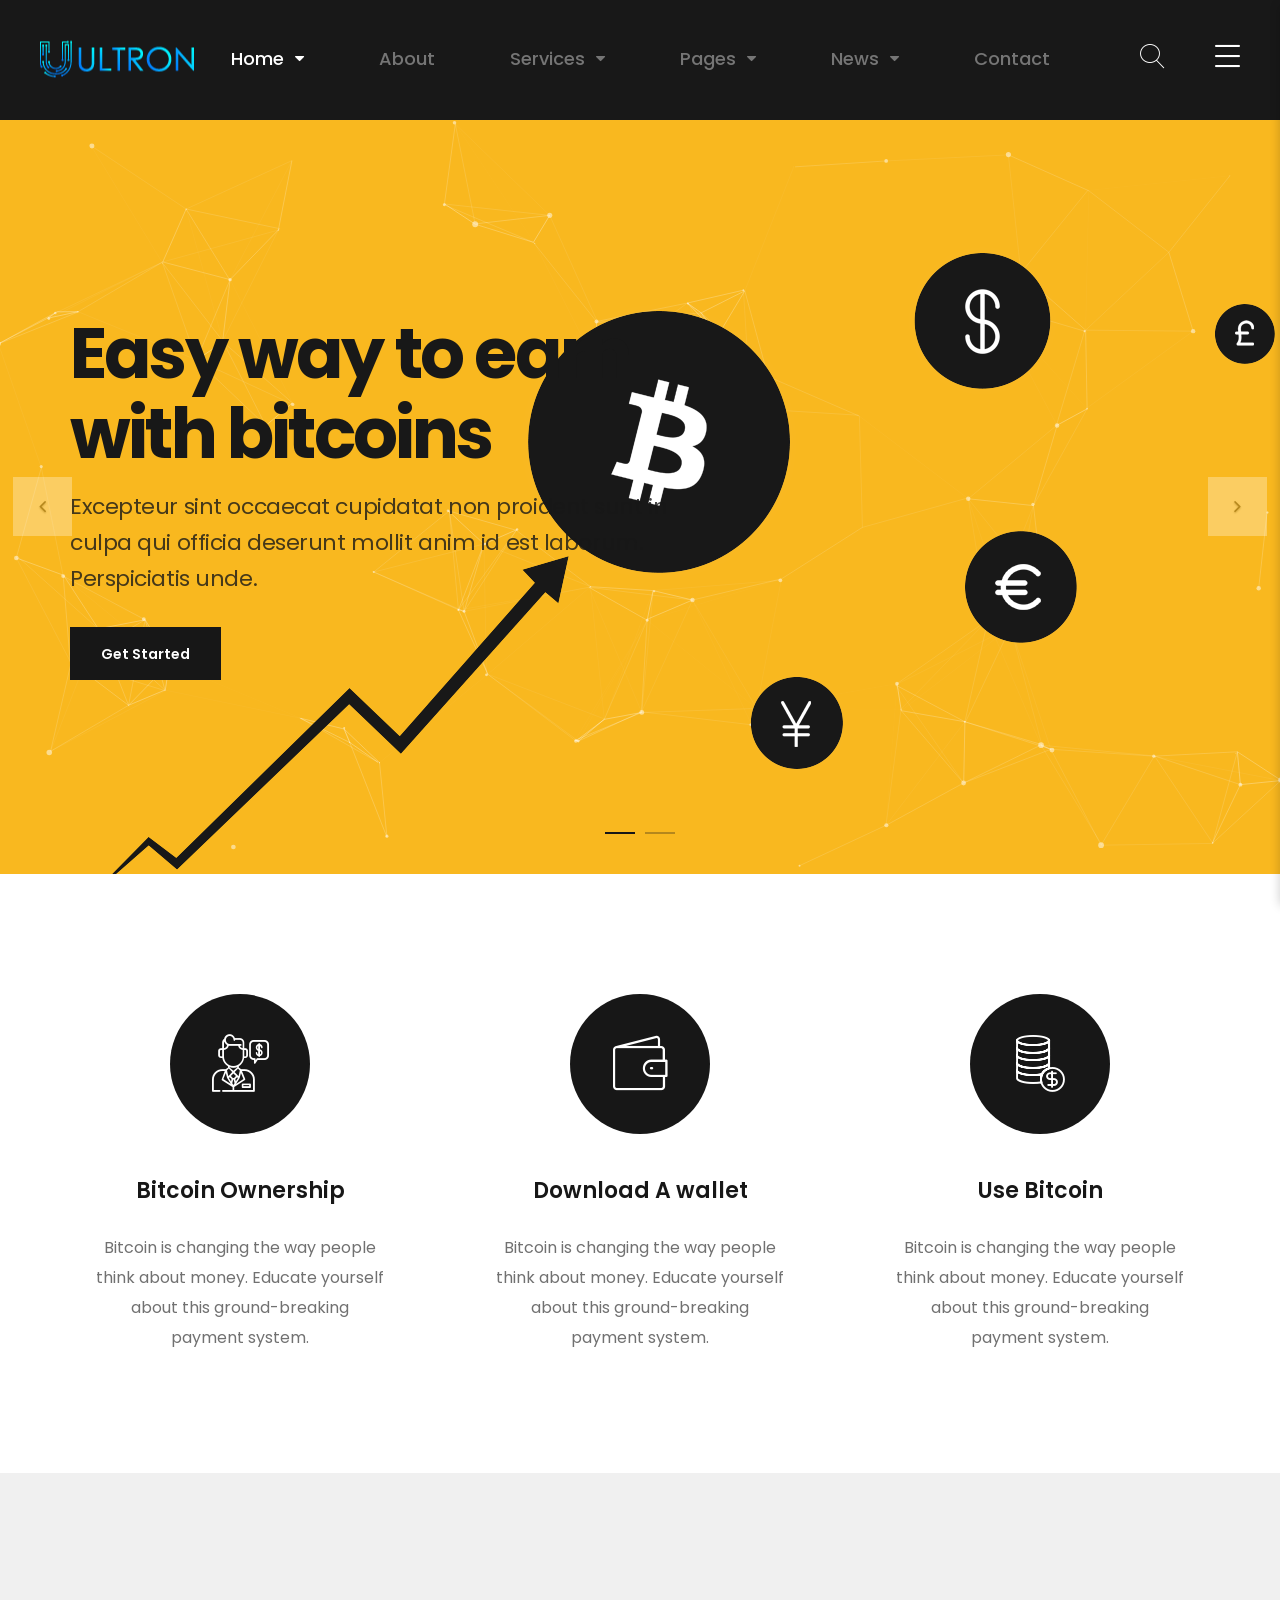
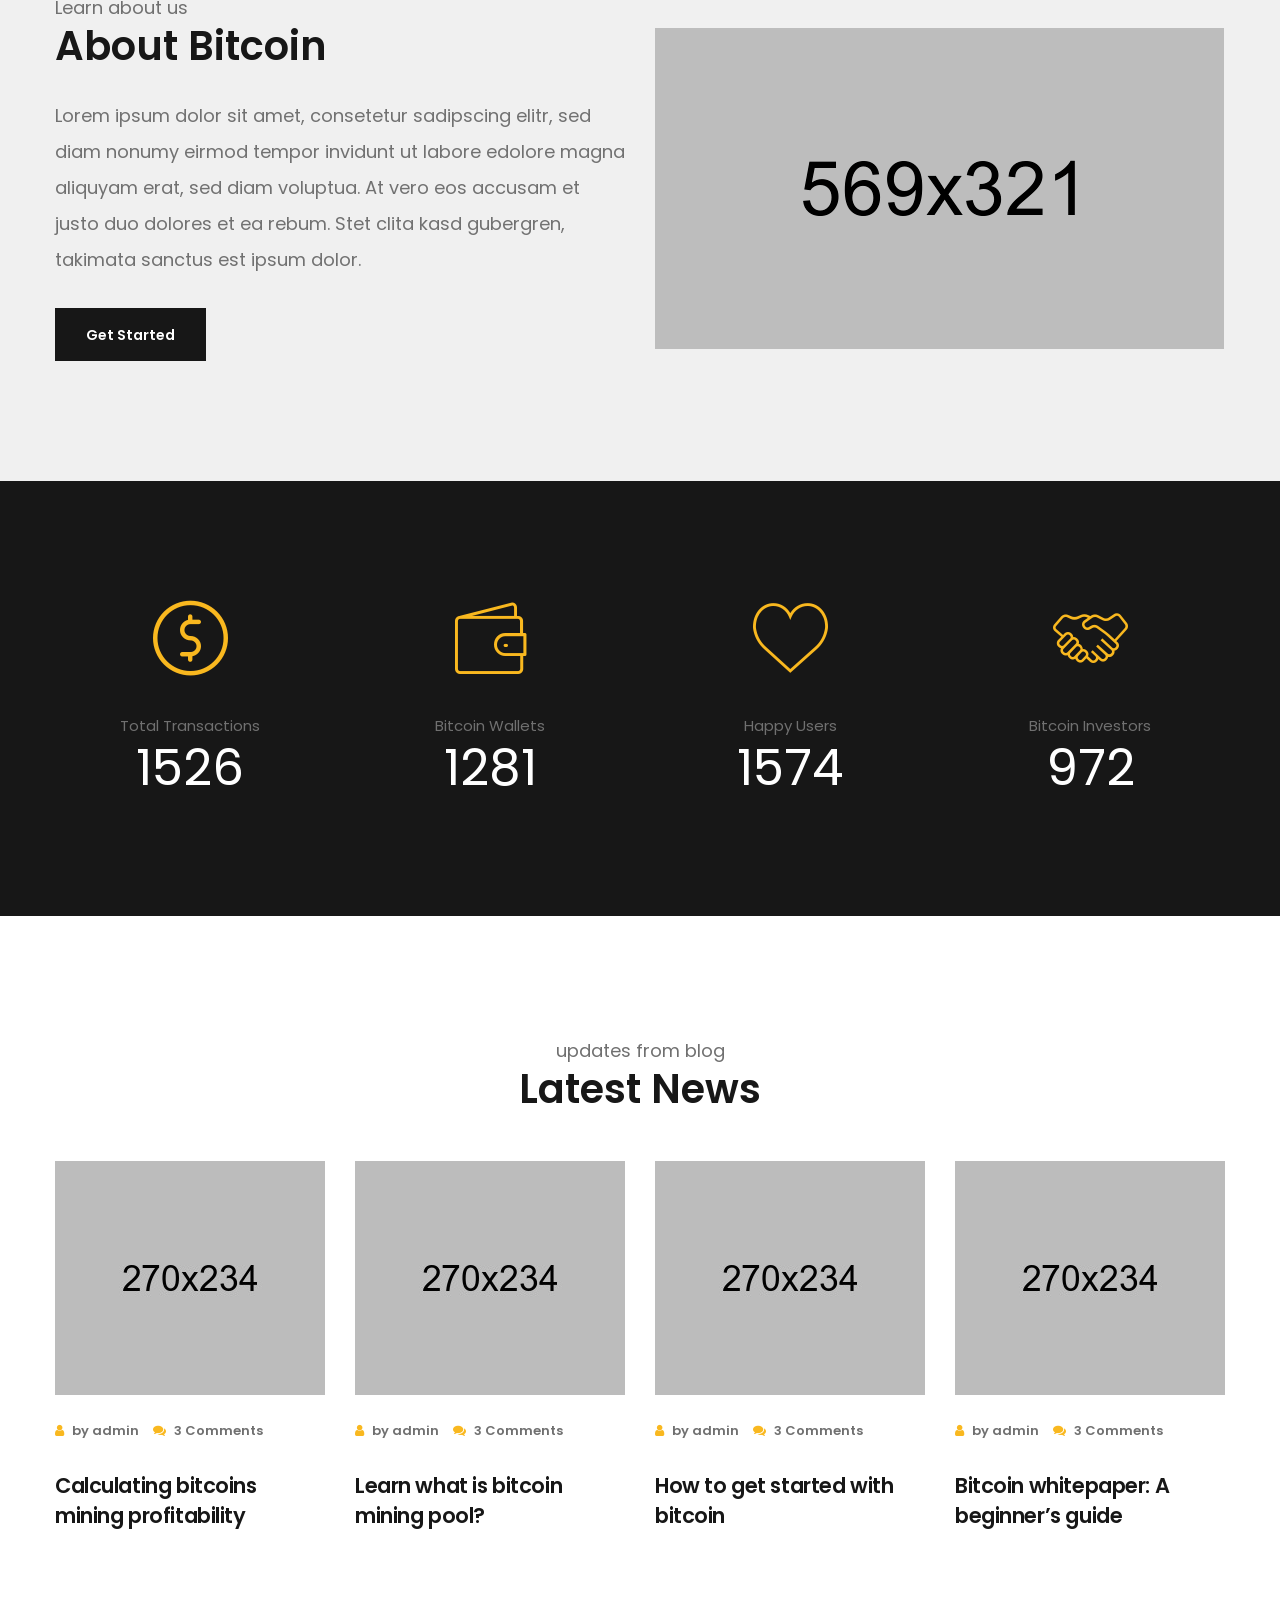
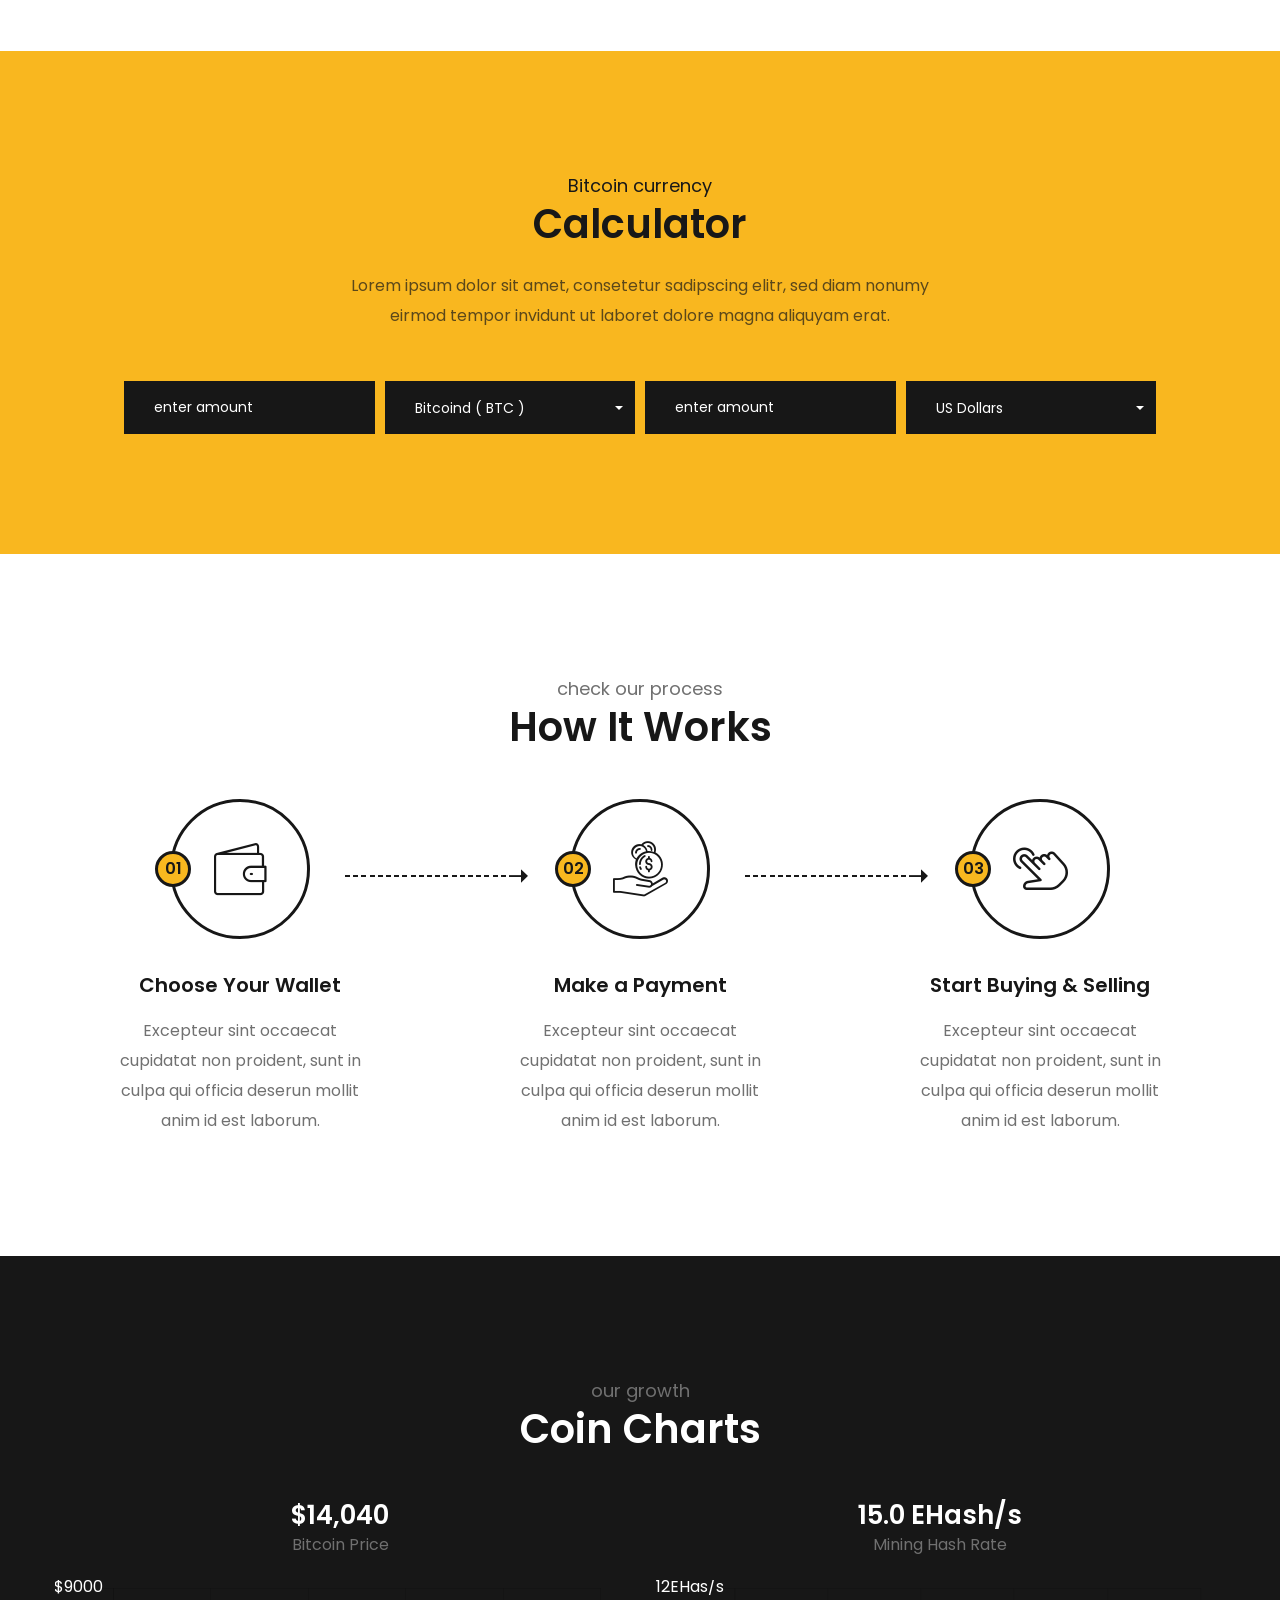
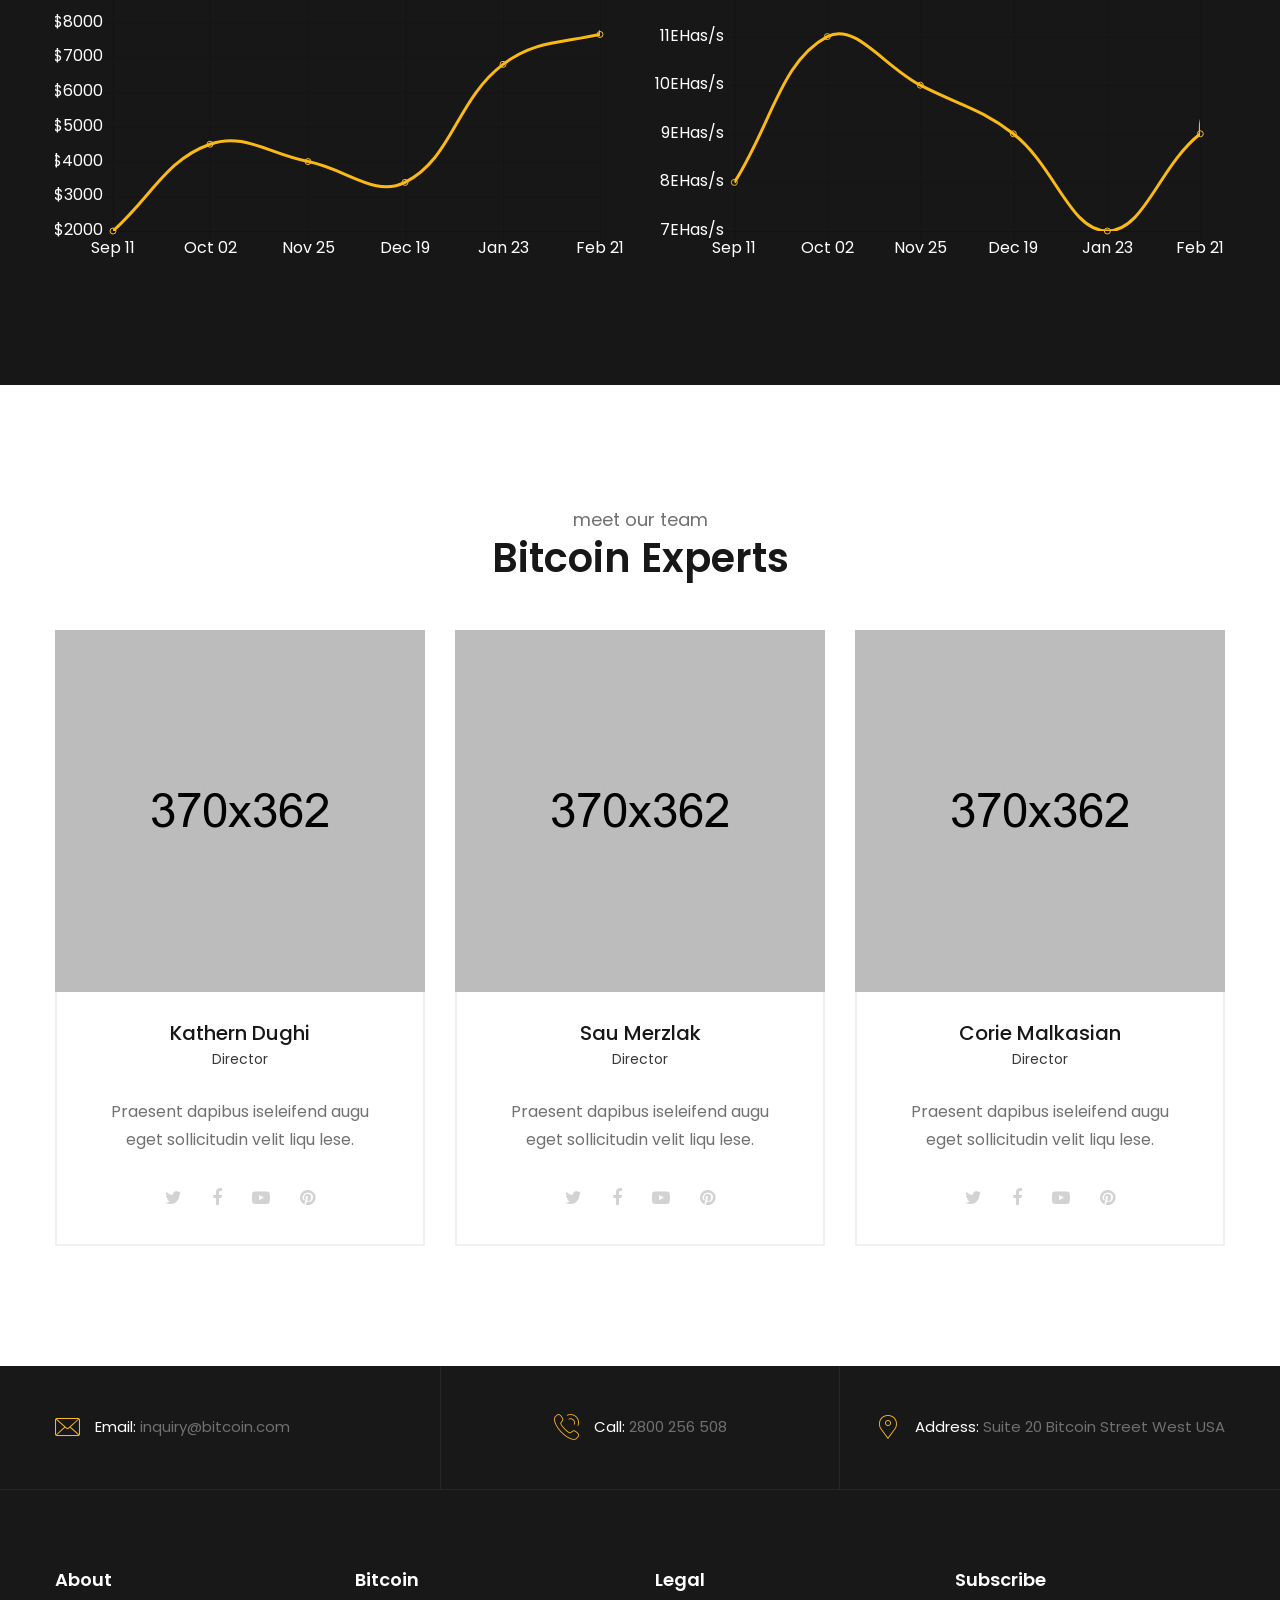
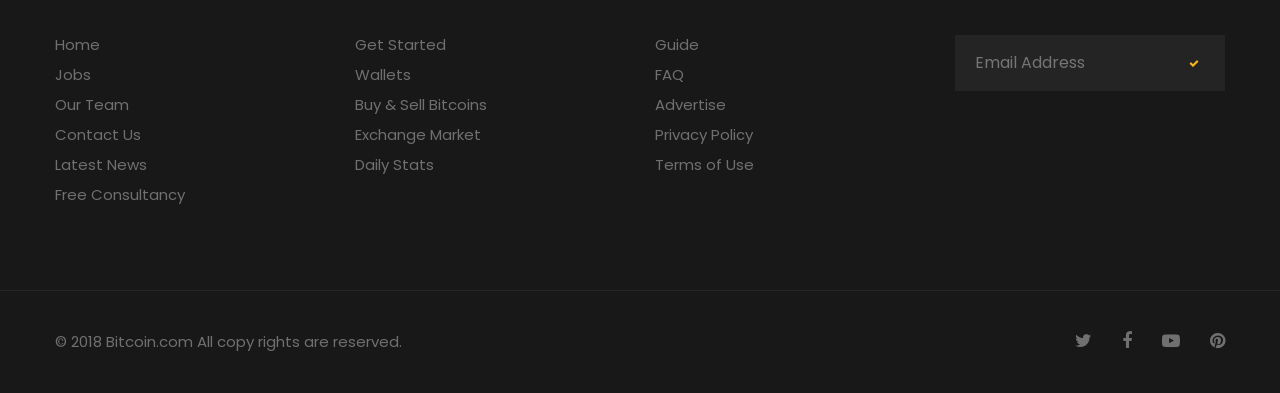
==== index.html @ 4c00287c "Add files via upload" ====
<!DOCTYPE html>
<html lang="en">
<head>
    <meta charset="UTF-8" />
    <title>Bomex - Responsive HTML 5 template</title>
    <!-- mobile responsive meta -->
    <meta name="viewport" content="width=device-width, initial-scale=1">
    <link rel="apple-touch-icon" sizes="57x57" href="img/favicon/apple-icon-57x57.png">
    <link rel="apple-touch-icon" sizes="60x60" href="img/favicon/apple-icon-60x60.png">
    <link rel="apple-touch-icon" sizes="72x72" href="img/favicon/apple-icon-72x72.png">
    <link rel="apple-touch-icon" sizes="76x76" href="img/favicon/apple-icon-76x76.png">
    <link rel="apple-touch-icon" sizes="114x114" href="img/favicon/apple-icon-114x114.png">
    <link rel="apple-touch-icon" sizes="120x120" href="img/favicon/apple-icon-120x120.png">
    <link rel="apple-touch-icon" sizes="144x144" href="img/favicon/apple-icon-144x144.png">
    <link rel="apple-touch-icon" sizes="152x152" href="img/favicon/apple-icon-152x152.png">
    <link rel="apple-touch-icon" sizes="180x180" href="img/favicon/apple-icon-180x180.png">
    <link rel="icon" type="image/png" sizes="192x192"  href="img/favicon/android-icon-192x192.png">
    <link rel="icon" type="image/png" sizes="32x32" href="img/favicon/favicon-32x32.png">
    <link rel="icon" type="image/png" sizes="96x96" href="img/favicon/favicon-96x96.png">
    <link rel="icon" type="image/png" sizes="16x16" href="img/favicon/favicon-16x16.png">
    <link rel="manifest" href="img/favicon/manifest.json">
    <meta name="msapplication-TileColor" content="#ffffff">
    <meta name="msapplication-TileImage" content="/ms-icon-144x144.png">
    <meta name="theme-color" content="#ffffff">
    <link rel="stylesheet" href="css/style.css">
    <link rel="stylesheet" href="css/responsive.css">
</head>
<body class="active-preloader-ovh">

<div class="preloader"><div class="spinner"></div></div><!-- /.preloader -->



<header class="header header-home-one">
    <nav class="navbar navbar-default header-navigation stricky">
        <div class="thm-container clearfix">
            <!-- Brand and toggle get grouped for better mobile display -->
            <div class="navbar-header">
                <button type="button" class="navbar-toggle collapsed bitmex-icon-menu" data-toggle="collapse" data-target=".main-navigation" aria-expanded="false"> </button>
                <a class="navbar-brand" href="index.html">
                    <img src="img/logo.png" alt="Awesome Image"/>
                </a>
            </div>

            <!-- Collect the nav links, forms, and other content for toggling -->
            <div class="collapse navbar-collapse main-navigation mainmenu " id="main-nav-bar">
                
                <ul class="nav navbar-nav navigation-box">
                    <li class="current"> 
                        <a href="index.html">Home</a> 
                        <ul class="sub-menu">
                            <li><a href="index.html">Home Page One</a></li>
                            <li><a href="index2.html">Home Page Two</a></li>
                            <li><a href="index3.html">Home Page Three</a></li>
                            <li><a href="index4.html">Home Page Four</a></li>
                            <li><a href="index5.html">Home Page Five</a></li>
                        </ul><!-- /.sub-menu -->
                    </li>
                    <li> <a href="about.html">About</a> </li>
                    <li> 
                        <a href="services.html">Services</a> 
                        <ul class="sub-menu">
                            <li><a href="services.html">Service Page</a></li>
                            <li><a href="service-details.html">Service Details</a></li>
                        </ul><!-- /.sub-menu -->
                    </li>
                    <li> 
                        <a href="#">Pages</a> 
                        <ul class="sub-menu">
                            <li><a href="404.html">404 Page</a></li>
                            <li><a href="how-it-works.html">How it works</a></li>
                            <li>
                            	<a href="team.html">Our Team</a>
                            	<ul class="sub-menu">
                            		<li><a href="team.html">Team Style One</a></li>
                            		<li><a href="team2.html">Team Style Two</a></li>
                            		<li><a href="team3.html">Team Style Three</a></li>
                            	</ul><!-- /.sub-menu -->
                            </li>
                            <li><a href="what-is-bit.html">What Is Bitcoin</a></li>
                            <li><a href="exchange.html">Exchange</a></li>
                            <li><a href="charts.html">Charts</a></li>
                        </ul><!-- /.sub-menu -->
                    </li>
                    <li> 
                        <a href="blog.html">News</a> 
                        <ul class="sub-menu">
                            <li><a href="blog.html">News Grid</a></li>
                            <li><a href="blog-details.html">News Details</a></li>
                        </ul><!-- /.sub-menu -->
                    </li>
                    <li> <a href="contact.html">Contact</a> </li>
                </ul>                
            </div><!-- /.navbar-collapse -->
            <div class="right-side-box">
                <a href="#test-search" class="search-icon popup-with-zoom-anim bitmex-icon-search"></a><!--
                --><a href="#hidden-sidebar" class="side-menu-icon bitmex-icon-menu side-nav-opener"></a>
            </div><!-- /.right-side-box -->
        </div><!-- /.container -->
    </nav>   
</header><!-- /.header -->


<div id="minimal-bootstrap-carousel" class="carousel slide carousel-fade slider-home-one" data-ride="carousel">
	<div id="particles-js"></div><!-- /#particles-js -->           
    <!-- Wrapper for slides -->
    <div class="carousel-inner" role="listbox">
        <div class="item active slide-1" style="background-image: url(img/banner-1-1-1.png);background-position: right bottom;">
            
            <div class="carousel-caption">
                <div class="thm-container">
                    <div class="box valign-middle">
                        <div class="content ">
                            <h3 data-animation="animated fadeInUp">Easy way to earn <br /> with bitcoins</h3>
                            <p data-animation="animated fadeInDown">Excepteur sint occaecat cupidatat non proident sunt in <br /> culpa qui officia deserunt mollit anim id est laborum. <br /> Perspiciatis unde.</p>
                            <a href="#" class="thm-btn" data-animation="animated fadeInDown">Get Started</a>
                        </div>
                    </div>
                </div>
            </div>                
        </div>
        <div class="item slide-2" style="background-image: url(img/banner-1-1-2.png);background-position: right center;">
            
            <div class="carousel-caption">
                <div class="thm-container">
                    <div class="box valign-middle">
                        <div class="content ">
                            <h3 data-animation="animated fadeInUp">Bitcoins are secure <br /> in your pocket</h3>
                            <p data-animation="animated fadeInDown">Excepteur sint occaecat cupidatat non proident sunt in culpa <br /> qui officia deserunt mollit anim id est laborum.</p>
                            <a href="#" class="thm-btn" data-animation="animated fadeInDown">Get Started</a>
                        </div>
                    </div>
                </div>
            </div>                
        </div>
    </div>
    <!-- Controls -->
    <a class="left carousel-control" href="#minimal-bootstrap-carousel" role="button" data-slide="prev">
        <i class="fa fa-angle-left"></i>
        <span class="sr-only">Previous</span>
    </a>
    <a class="right carousel-control" href="#minimal-bootstrap-carousel" role="button" data-slide="next">
        <i class="fa fa-angle-right"></i>
        <span class="sr-only">Next</span>
    </a>

    <ul class="carousel-indicators list-inline custom-navigation">
        <li data-target="#minimal-bootstrap-carousel" data-slide-to="0" class="active"></li><!--
        --><li data-target="#minimal-bootstrap-carousel" data-slide-to="1"></li>
    </ul>
</div>

<section class="feature-style-one sec-pad text-center">
	<div class="thm-container">
		<div class="row">
			<div class="col-md-4 col-sm-6 col-xs-12">
				<div class="single-feature-style-one">
					<div class="icon-box">
						<i class="bitmex-icon-businessman"></i>
					</div><!-- /.icon-box -->
					<a href="#"><h3>Bitcoin Ownership</h3></a>
					<p>Bitcoin is changing the way people <br /> think about money. Educate yourself <br /> about this ground-breaking <br /> payment system.</p>
				</div><!-- /.single-feature-style-one -->
			</div><!-- /.col-md-4 -->
			<div class="col-md-4 col-sm-6 col-xs-12">
				<div class="single-feature-style-one">
					<div class="icon-box">
						<i class="bitmex-icon-wallet"></i>
					</div><!-- /.icon-box -->
					<a href="#"><h3>Download A wallet</h3></a>
					<p>Bitcoin is changing the way people <br /> think about money. Educate yourself <br /> about this ground-breaking <br /> payment system.</p>
				</div><!-- /.single-feature-style-one -->
			</div><!-- /.col-md-4 -->
			<div class="col-md-4 col-sm-6 col-xs-12">
				<div class="single-feature-style-one">
					<div class="icon-box">
						<i class="bitmex-icon-data"></i>
					</div><!-- /.icon-box -->
					<a href="#"><h3>Use Bitcoin</h3></a>
					<p>Bitcoin is changing the way people <br /> think about money. Educate yourself <br /> about this ground-breaking <br /> payment system.</p>
				</div><!-- /.single-feature-style-one -->
			</div><!-- /.col-md-4 -->
		</div><!-- /.row -->
	</div><!-- /.thm-container -->
</section><!-- /.feature-style-one -->

<section class="about-style-one gray-bg sec-pad">
	<div class="thm-container">
		<div class="row">
			<div class="col-md-6">
				<div class="about-style-one-content">
					<span>Learn about us</span>
					<h3>About Bitcoin</h3>
					<p>Lorem ipsum dolor sit amet, consetetur sadipscing elitr, sed diam nonumy eirmod tempor invidunt ut labore edolore magna aliquyam erat, sed diam voluptua. At vero eos accusam et justo duo dolores et ea rebum. Stet clita kasd gubergren, takimata sanctus est ipsum dolor.</p>
					<a href="#" class="thm-btn yellow-bg-hvr">Get Started</a>
				</div><!-- /.about-style-one-content -->
			</div><!-- /.col-md-6 -->
			<div class="col-md-6">
				<img src="img/about-moc-1.png" alt="" class="moc-img" />
			</div><!-- /.col-md-6 -->
		</div><!-- /.row -->
	</div><!-- /.thm-container -->
</section><!-- /.about-style-one -->

<section class="fun-fact-style-one dark-bg sec-pad">
	<div class="thm-container">
		<div class="row">
			<div class="col-md-3 col-sm-6">
				<div class="single-fun-fact-style-one text-center">
					<i class="bitmex-icon-coin"></i>
					<p>Total Transactions</p>
					<h3 class="counter">8980</h3>
				</div><!-- /.single-fun-fact-style-one text-center -->
			</div><!-- /.col-md-3 -->
			<div class="col-md-3 col-sm-6">
				<div class="single-fun-fact-style-one text-center">
					<i class="bitmex-icon-wallet"></i>
					<p>Bitcoin Wallets</p>
					<h3 class="counter">7540</h3>
				</div><!-- /.single-fun-fact-style-one text-center -->
			</div><!-- /.col-md-3 -->
			<div class="col-md-3 col-sm-6">
				<div class="single-fun-fact-style-one text-center">
					<i class="bitmex-icon-like"></i>
					<p>Happy Users</p>
					<h3 class="counter">9260</h3>
				</div><!-- /.single-fun-fact-style-one text-center -->
			</div><!-- /.col-md-3 -->
			<div class="col-md-3 col-sm-6">
				<div class="single-fun-fact-style-one text-center">
					<i class="bitmex-icon-handshake"></i>
					<p>Bitcoin Investors</p>
					<h3 class="counter">5721</h3>
				</div><!-- /.single-fun-fact-style-one text-center -->
			</div><!-- /.col-md-3 -->
		</div><!-- /.row -->
	</div><!-- /.thm-container -->
</section><!-- /.fun-fact-style-one -->

<section class="sec-pad blog-style-one">
	<div class="thm-container">
		<div class="sec-title text-center">
			<span>updates from blog</span>
			<h3>Latest News</h3>
		</div><!-- /.sec-title text-center -->
		<div class="row masonary-layout">
			<div class="col-md-3 col-sm-6 col-xs-12">
				<div class="single-blog-style-one">
					<div class="img-box">
						<img src="img/blog-1-1.jpg" alt="Awesome Image"/>
						<a href="#" class="read-more">+</a>
					</div><!-- /.img-box -->
					<div class="text-box">
						<div class="meta-info">
							<a href="#"><i class="fa fa-user"></i> by admin</a>
							<a href="#"><i class="fa fa-comments"></i> 3 Comments</a>
						</div><!-- /.meta-info -->
						<a href="#"><h3>Calculating bitcoins <br /> mining profitability</h3></a>
					</div><!-- /.text-box -->
				</div><!-- /.single-blog-style-one -->
			</div><!-- /.col-md-3 -->
			<div class="col-md-3 col-sm-6 col-xs-12">
				<div class="single-blog-style-one">
					<div class="img-box">
						<img src="img/blog-1-2.jpg" alt="Awesome Image"/>
						<a href="#" class="read-more">+</a>
					</div><!-- /.img-box -->
					<div class="text-box">
						<div class="meta-info">
							<a href="#"><i class="fa fa-user"></i> by admin</a>
							<a href="#"><i class="fa fa-comments"></i> 3 Comments</a>
						</div><!-- /.meta-info -->
						<a href="#"><h3>Learn what is bitcoin <br /> mining pool?</h3></a>
					</div><!-- /.text-box -->
				</div><!-- /.single-blog-style-one -->
			</div><!-- /.col-md-3 -->
			<div class="col-md-3 col-sm-6 col-xs-12">
				<div class="single-blog-style-one">
					<div class="img-box">
						<img src="img/blog-1-3.jpg" alt="Awesome Image"/>
						<a href="#" class="read-more">+</a>
					</div><!-- /.img-box -->
					<div class="text-box">
						<div class="meta-info">
							<a href="#"><i class="fa fa-user"></i> by admin</a>
							<a href="#"><i class="fa fa-comments"></i> 3 Comments</a>
						</div><!-- /.meta-info -->
						<a href="#"><h3>How to get started with <br /> bitcoin</h3></a>
					</div><!-- /.text-box -->
				</div><!-- /.single-blog-style-one -->
			</div><!-- /.col-md-3 -->
			<div class="col-md-3 col-sm-6 col-xs-12">
				<div class="single-blog-style-one">
					<div class="img-box">
						<img src="img/blog-1-4.jpg" alt="Awesome Image"/>
						<a href="#" class="read-more">+</a>
					</div><!-- /.img-box -->
					<div class="text-box">
						<div class="meta-info">
							<a href="#"><i class="fa fa-user"></i> by admin</a>
							<a href="#"><i class="fa fa-comments"></i> 3 Comments</a>
						</div><!-- /.meta-info -->
						<a href="#"><h3>Bitcoin whitepaper: A <br /> beginner’s guide</h3></a>
					</div><!-- /.text-box -->
				</div><!-- /.single-blog-style-one -->
			</div><!-- /.col-md-3 -->
		</div><!-- /.row -->
	</div><!-- /.thm-container -->
</section><!-- /.sec-pad blog-style-one -->

<section class="btc-calculator sec-pad">
	<div class="thm-container">
		<div class="sec-title text-center black">
			<span>Bitcoin currency</span>
			<h3>Calculator</h3>
			<p>Lorem ipsum dolor sit amet, consetetur sadipscing elitr, sed diam nonumy <br /> eirmod tempor invidunt ut laboret dolore magna aliquyam erat.</p>
		</div><!-- /.sec-title -->
		<form action="#" class="btc-calc-form row">
			<div class="col-md-3">
				<input type="text" placeholder="enter amount" />
			</div><!-- /.col-md-3 -->
			<div class="col-md-3">
				<select class="selectpicker">
					<option value="#">Bitcoind ( BTC )</option>
					<option value="#">Bitcoind ( BTC )</option>
					<option value="#">Bitcoind ( BTC )</option>
					<option value="#">Bitcoind ( BTC )</option>
					<option value="#">Bitcoind ( BTC )</option>
					<option value="#">Bitcoind ( BTC )</option>
				</select>
			</div><!-- /.col-md-3 -->
			<div class="col-md-3">
				<input type="text" placeholder="enter amount" />
			</div><!-- /.col-md-3 -->
			<div class="col-md-3">
				<select class="selectpicker">
					<option value="#">US Dollars</option>
					<option value="#">US Dollars</option>
					<option value="#">US Dollars</option>
					<option value="#">US Dollars</option>
					<option value="#">US Dollars</option>
					<option value="#">US Dollars</option>
				</select>
			</div><!-- /.col-md-3 -->
		</form><!-- /.btc-calc-form -->
	</div><!-- /.thm-container -->
</section><!-- /.btc-calculator -->

<section class="how-it-works sec-pad">
	<div class="thm-container">
		<div class="sec-title text-center">
			<span>check our process</span>
			<h3>How It Works</h3>
		</div><!-- /.sec-title text-center -->
		<div class="row">
			<div class="col-md-4 col-sm-6 col-xs-12">
				<div class="single-how-it-works text-center">
					<div class="icon-box">
						<i class="bitmex-icon-wallet"></i>
						<div class="count">01</div><!-- /.count -->
					</div><!-- /.icon-box -->
					<h3>Choose Your Wallet</h3>
					<p>Excepteur sint occaecat <br /> cupidatat non proident, sunt in <br /> culpa qui officia deserun mollit <br /> anim id est laborum.</p>
				</div><!-- /.single-how-it-works text-center -->
			</div><!-- /.col-md-4 -->
			<div class="col-md-4 col-sm-6 col-xs-12">
				<div class="single-how-it-works text-center">
					<div class="icon-box">
						<i class="bitmex-icon-payment"></i>
						<div class="count">02</div><!-- /.count -->
					</div><!-- /.icon-box -->
					<h3>Make a Payment</h3>
					<p>Excepteur sint occaecat <br /> cupidatat non proident, sunt in <br /> culpa qui officia deserun mollit <br /> anim id est laborum.</p>
				</div><!-- /.single-how-it-works text-center -->
			</div><!-- /.col-md-4 -->
			<div class="col-md-4 col-sm-6 col-xs-12">
				<div class="single-how-it-works text-center">
					<div class="icon-box">
						<i class="bitmex-icon-tap"></i>
						<div class="count">03</div><!-- /.count -->
					</div><!-- /.icon-box -->
					<h3>Start Buying & Selling</h3>
					<p>Excepteur sint occaecat <br /> cupidatat non proident, sunt in <br /> culpa qui officia deserun mollit <br /> anim id est laborum.</p>
				</div><!-- /.single-how-it-works text-center -->
			</div><!-- /.col-md-4 -->
		</div><!-- /.row -->
	</div><!-- /.thm-container -->
</section><!-- /.how-it-works -->

<section class="coin-chart-style-one sec-pad dark-bg">
	<div class="thm-container">
		<div class="sec-title light text-center">
			<span>our growth</span>
			<h3>Coin Charts</h3>
		</div><!-- /.sec-title light -->
		<div class="row">
			<div class="col-md-6">
				<div class="chart-title">
					<h3>$14,040</h3>
					<p>Bitcoin Price</p>
				</div><!-- /.chart-title -->
				<canvas id="price-rate-chart"></canvas><!-- /#price-rate-chart -->
			</div><!-- /.col-md-6 -->
			<div class="col-md-6">
				<div class="chart-title">
					<h3>15.0 EHash/s</h3>
					<p>Mining Hash Rate</p>
				</div><!-- /.chart-title -->
				<canvas id="hash-rate-chart"></canvas><!-- /#price-rate-chart -->
			</div><!-- /.col-md-6 -->
		</div><!-- /.row -->
	</div><!-- /.thm-container -->
</section><!-- /.coin-chart-style-one -->

<section class="team-style-one sec-pad">
	<div class="thm-container">
		<div class="sec-title text-center">
			<span>meet our team</span>
			<h3>Bitcoin Experts</h3>
		</div><!-- /.sec-title text-center -->
		<div class="row">
			<div class="col-md-4 col-sm-6 col-xs-12">
				<div class="single-team-style-one hvr-float-shadow">
					<div class="img-box">
						<img src="img/team-1-1.jpg" alt="Awesome Image"/>
					</div><!-- /.img-box -->
					<div class="text-box text-center">
						<h3>Kathern Dughi</h3>
						<span>Director</span>
						<p>Praesent dapibus iseleifend augu <br /> eget sollicitudin velit liqu lese.</p>
						<div class="social">
				        	<a href="#" class="fa fa-twitter"></a><!--
				        	--><a href="#" class="fa fa-facebook"></a><!--
				        	--><a href="#" class="fa fa-youtube-play"></a><!--
				        	--><a href="#" class="fa fa-pinterest"></a>
				        </div><!-- /.social -->
					</div><!-- /.text-box -->
				</div><!-- /.single-team-style-one -->
			</div><!-- /.col-md-4 -->
			<div class="col-md-4 col-sm-6 col-xs-12">
				<div class="single-team-style-one hvr-float-shadow">
					<div class="img-box">
						<img src="img/team-1-2.jpg" alt="Awesome Image"/>
					</div><!-- /.img-box -->
					<div class="text-box text-center">
						<h3>Sau Merzlak</h3>
						<span>Director</span>
						<p>Praesent dapibus iseleifend augu <br /> eget sollicitudin velit liqu lese.</p>
						<div class="social">
				        	<a href="#" class="fa fa-twitter"></a><!--
				        	--><a href="#" class="fa fa-facebook"></a><!--
				        	--><a href="#" class="fa fa-youtube-play"></a><!--
				        	--><a href="#" class="fa fa-pinterest"></a>
				        </div><!-- /.social -->
					</div><!-- /.text-box -->
				</div><!-- /.single-team-style-one -->
			</div><!-- /.col-md-4 -->
			<div class="col-md-4 col-sm-6 col-xs-12">
				<div class="single-team-style-one hvr-float-shadow">
					<div class="img-box">
						<img src="img/team-1-3.jpg" alt="Awesome Image"/>
					</div><!-- /.img-box -->
					<div class="text-box text-center">
						<h3>Corie Malkasian</h3>
						<span>Director</span>
						<p>Praesent dapibus iseleifend augu <br /> eget sollicitudin velit liqu lese.</p>
						<div class="social">
				        	<a href="#" class="fa fa-twitter"></a><!--
				        	--><a href="#" class="fa fa-facebook"></a><!--
				        	--><a href="#" class="fa fa-youtube-play"></a><!--
				        	--><a href="#" class="fa fa-pinterest"></a>
				        </div><!-- /.social -->
					</div><!-- /.text-box -->
				</div><!-- /.single-team-style-one -->
			</div><!-- /.col-md-4 -->
		</div><!-- /.row -->
	</div><!-- /.thm-container -->
</section><!-- /.team-style-one sec-pad -->

<div class="footer-top">
	<div class="thm-container">
		<div class="row">
			<div class="col-lg-4 col-md-6 col-sm-12 col-xs-12">
				<div class="single-footer-top">
					<p><i class="bitmex-icon-envelope"></i><span>Email: </span>inquiry@bitcoin.com</p>
				</div><!-- /.single-footer-top -->
			</div><!-- /.col-md-4 -->
			<div class="col-lg-4 col-md-6 col-sm-12 col-xs-12">
				<div class="single-footer-top">
					<p><i class="bitmex-icon-phone-call"></i><span>Call: </span>2800 256 508</p>
				</div><!-- /.single-footer-top -->
			</div><!-- /.col-md-4 -->
			<div class="col-lg-4 col-md-12 col-sm-12 col-xs-12">
				<div class="single-footer-top">
					<p><i class="bitmex-icon-placeholder"></i><span>Address: </span>Suite 20 Bitcoin Street West USA</p>
				</div><!-- /.single-footer-top -->
			</div><!-- /.col-md-4 -->
		</div><!-- /.row -->
	</div><!-- /.thm-container -->
</div><!-- /.footer-top -->

<footer class="site-footer">
	<div class="thm-container">
		<div class="row masonary-layout">
			<div class="col-md-3 col-sm-6 col-xs-12">
				<div class="single-footer-widget">
					<div class="title">
						<h3>About</h3>
					</div><!-- /.title -->
					<ul class="links-list">
						<li><a href="#">Home</a></li>
						<li><a href="#">Jobs</a></li>
						<li><a href="#">Our Team</a></li>
						<li><a href="#">Contact Us</a></li>
						<li><a href="#">Latest News</a></li>
						<li><a href="#">Free Consultancy</a></li>
					</ul><!-- /.links-list -->
				</div><!-- /.single-footer-widget -->
			</div><!-- /.col-md-3 -->
			<div class="col-md-3 col-sm-6 col-xs-12">
				<div class="single-footer-widget">
					<div class="title">
						<h3>Bitcoin</h3>
					</div><!-- /.title -->
					<ul class="links-list">
						<li><a href="#">Get Started</a></li>
						<li><a href="#">Wallets</a></li>
						<li><a href="#">Buy & Sell Bitcoins</a></li>
						<li><a href="#">Exchange Market</a></li>
						<li><a href="#">Daily Stats</a></li>
					</ul><!-- /.links-list -->
				</div><!-- /.single-footer-widget -->
			</div><!-- /.col-md-3 -->
			<div class="col-md-3 col-sm-6 col-xs-12">
				<div class="single-footer-widget">
					<div class="title">
						<h3>Legal</h3>
					</div><!-- /.title -->
					<ul class="links-list">
						<li><a href="#">Guide</a></li>
						<li><a href="#">FAQ</a></li>
						<li><a href="#">Advertise</a></li>
						<li><a href="#">Privacy Policy</a></li>
						<li><a href="#">Terms of Use</a></li>
					</ul><!-- /.links-list -->
				</div><!-- /.single-footer-widget -->
			</div><!-- /.col-md-3 -->
			<div class="col-md-3 col-sm-6 col-xs-12">
				<div class="single-footer-widget">
					<div class="title">
						<h3>Subscribe</h3>
					</div><!-- /.title -->
					<form action="inc/mailchimp/subscribe.php" class="subscribe-form">
						<input type="text" placeholder="Email Address" />
						<button type="submit" class="fa fa-check"></button>
					</form><!-- /.subscribe-form -->
				</div><!-- /.single-footer-widget -->
			</div><!-- /.col-md-3 -->
		</div><!-- /.row -->
	</div><!-- /.thm-container -->
</footer><!-- /.site-footer -->

<div class="footer-bottom">
	<div class="thm-container clearfix">
		<div class="pull-left copy-text">
			<p>&copy; 2018 Bitcoin.com All copy rights are reserved.</p>
		</div><!-- /.pull-left copy-text -->
		<div class="social pull-right">
        	<a href="#" class="fa fa-twitter"></a><!--
        	--><a href="#" class="fa fa-facebook"></a><!--
        	--><a href="#" class="fa fa-youtube-play"></a><!--
        	--><a href="#" class="fa fa-pinterest"></a>
        </div><!-- /.social -->
	</div><!-- /.thm-container -->
</div><!-- /.footer-bottom -->

<div class="search_area zoom-anim-dialog mfp-hide" id="test-search">
    <div class="search_box_inner">
        <div class="input-group">
            <input type="text" class="form-control" placeholder="Search for...">
            <span class="input-group-btn">
                <button class="btn btn-default" type="button"><i class="bitmex-icon-search"></i></button>
            </span>
        </div>
    </div>
</div>


<section class="hidden-sidebar side-navigation">
    <a href="#" class="close-button side-navigation-close-btn fa fa-times"></a><!-- /.close-button -->
    <div class="sidebar-content">
        <h3>Crypto Bitcoin <br /> Currency <br /> Html Template</h3> 
        <p>Lorem ipsum dolor sit amet adipiscing elitn quis ex et mauris vulputate semper Etiam eget lacus dapibs ultricies diam vel sollicitudin.</p>
        <p class="contact-info">Inquiry@bitcoin.com <br /> 2800 256 508</p><!-- /.contact-info -->
        <div class="social">
        	<a href="#" class="fa fa-twitter"></a><!--
        	--><a href="#" class="fa fa-facebook"></a><!--
        	--><a href="#" class="fa fa-youtube-play"></a><!--
        	--><a href="#" class="fa fa-pinterest"></a>
        </div><!-- /.social -->
    </div><!-- /.sidebar-content -->
</section><!-- /.hidden-sidebar -->


<div class="scroll-to-top scroll-to-target" data-target="html"><i class="fa fa-angle-up"></i></div>                    

<script src="js/jquery.js"></script>

<script src="js/bootstrap.min.js"></script>
<script src="js/bootstrap-select.min.js"></script>
<script src="js/jquery.validate.min.js"></script>
<script src="js/owl.carousel.min.js"></script>
<script src="js/isotope.js"></script>
<script src="js/jquery.magnific-popup.min.js"></script>
<script src="js/waypoints.min.js"></script>
<script src="js/jquery.counterup.min.js"></script>
<script src="js/wow.min.js"></script>
<script src="js/jquery.easing.min.js"></script>
<script src="js/particles.min.js"></script>
<script src="js/particles-config.js"></script>
<script src="js/Chart.min.js"></script>
<script src="js/chart-config.js"></script>
<script src="js/custom.js"></script>

</body>
</html>
---- css/style.css ----
/***************************************************************************************************************
|||||||||||||||||||||||||||||||       MASTER STYLESHEET FOR Ultron             ||||||||||||||||||||||||||||||||||
****************************************************************************************************************
||||||||||||||||||||||||||||              TABLE OF CONTENT                  ||||||||||||||||||||||||||||||||||||
****************************************************************************************************************
****************************************************************************************************************
* 1. imported styles 
* 2. miscelnious styles 
* 3. header styles 
* 4. banner styles 
* 5. search popup styles 
* 6. hidden sidebar styles 
* 7. features styles 
* 8. about styles 
* 9. fun fact styles 
* 10. blog styles 
* 11. btc calculator styles 
* 12. how it works styles 
* 13. charts styles 
* 14. team styles 
* 15. footer styles 
* 16. countdown styles 
* 17. cta styles 
* 18. testimonials styles 
* 19. brand styles 
* 20. btc ticker styles 
* 21. video box styles 
* 22. video box styles 
* 23. timeline styles 
* 24. token sales styles 
* 25. press release styles 
* 26. contact styles 
* 27. coin statics styles 
* 28. case study styles 
* 29. service styles 
* 30. exchange styles 
* 31. inner banner styles 
* 32. errpr 404 styles 
* 33. transfer btc styles 
* 34. sidebar styles 
****************************************************************************************************************
||||||||||||||||||||||||||||            End TABLE OF CONTENT                ||||||||||||||||||||||||||||||||||||
****************************************************************************************************************/
/************************** 
* 1. imported styles 
***************************/
@import url(https://fonts.googleapis.com/css?family=Poppins:300,300i,400,400i,500,500i,600,600i,700,700i,800,800i);
@import url(bootstrap.min.css);
@import url(bootstrap-select.min.css);
@import url(owl.carousel.css);
@import url(owl.theme.default.min.css);
@import url(nouislider.css);
@import url(nouislider.pips.css);
@import url(jquery.bootstrap-touchspin.css);
@import url(magnific-popup.css);
@import url(animate.min.css);
@import url(hover-min.css);
@import url(font-awesome.min.css);
@import url(jquery.bxslider.min.css);
@import url(../plugins/icofont/css/icofont.css);
@import url(../plugins/bitmex-icons/style.css);
@import url(../plugins/bands-icon/style.css);
/************************** 
* 2. miscelnious styles 
***************************/
body {
  font-family: 'Poppins';
  color: #717171;
  font-size: 16px;
  line-height: 30px;
}

a:hover,
a:visited,
a:focus,
a:active {
  text-decoration: none !important;
  outline: none !important;
}

.thm-container {
  width: 100%;
  max-width: 1200px;
  padding-left: 15px;
  padding-right: 15px;
  margin-left: auto;
  margin-right: auto;
  display: block;
}

.sec-pad {
  padding: 120px 0;
}

.p0 {
  padding: 0 !important;
}

.pt0 {
  padding-top: 0;
}

.pb0 {
  padding-bottom: 0 !important;
}

.mb0 {
  margin-bottom: 0 !important;
}

.gray-bg {
  background: #f0f0f0;
}

.dark-bg {
  background: #171717;
}

.light-dark-bg {
  background: #212121;
}

.blue-bg {
  background: #201940;
}

.dark-blue-bg {
  background: #1B1537;
}

.thm-btn {
  border: none;
  outline: none;
  display: inline-block;
  vertical-align: middle;
  background: #171717;
  color: #fff;
  font-size: 14px;
  font-weight: 600;
  text-transform: capitalize;
  padding: 11.5px 31px;
  -webkit-transition: all .4s ease;
  transition: all .4s ease;
}
.thm-btn:hover {
  background: #fff;
  color: #171717;
}
.thm-btn.yellow-bg-hvr:hover {
  background: #F9B81F;
  color: #171717;
}
.thm-btn.yellow-bg {
  background: -webkit-gradient(linear,left top,right bottom,color-stop(0%,rgb(245, 87, 255)),color-stop(100%,#20bfe1));
  background: -webkit-linear-gradient(160deg,#017bfd 0%,#20bfe1 100%);
  background: -o-linear-gradient(160deg,#017bfd 0%,#20bfe1 100%);
  background: -ms-linear-gradient(160deg,#017bfd 0%,#20bfe1 100%);
  background: linear-gradient(160deg,rgb(189, 100, 245) 0%,rgb(47, 9, 179) 100%);
  color: #ffffff;
  border-radius: 40px;
  -webkit-transition: all .4s ease-in-out;
  transition: all .4s ease-in-out;
}
.thm-btn.yellow-bg:hover {
  background: -moz-linear-gradient(160deg,#017bfd 0%,#20bfe1 100%);
  background: -webkit-gradient(linear,left top,right bottom,color-stop(0%,rgba(1,123,253,1)),color-stop(100%,#20bfe1));
  background: -webkit-linear-gradient(160deg,#017bfd 0%,#20bfe1 100%);
  background: -o-linear-gradient(160deg,#017bfd 0%,#20bfe1 100%);
  background: -ms-linear-gradient(160deg,#017bfd 0%,#20bfe1 100%);
  background: linear-gradient(160deg,#017bfd 0%,#20bfe1 100%);
  color: #fff;
  transition-delay: 250ms;
}
.thm-btn.white-bg {
  background: #fff;
  color: #171717;
}
.thm-btn.white-bg:hover {
  background: #171717;
  color: #fff;
}
.thm-btn.blue-bg {
  background: -moz-linear-gradient(160deg,#017bfd 0%,#20bfe1 100%);
  background: -webkit-gradient(linear,left top,right bottom,color-stop(0%,rgba(1,123,253,1)),color-stop(100%,#20bfe1));
  background: -webkit-linear-gradient(160deg,#017bfd 0%,#20bfe1 100%);
  background: -o-linear-gradient(160deg,#017bfd 0%,#20bfe1 100%);
  background: -ms-linear-gradient(160deg,#017bfd 0%,#20bfe1 100%);
  background: linear-gradient(160deg,#017bfd 0%,#20bfe1 100%);
  color: #fff;
  border-radius: 40px;
  -webkit-transition: all .4s ease-in-out;
  transition: all .4s ease-in-out;
}
.thm-btn.blue-bg:hover {
  background: -webkit-gradient(linear,left top,right bottom,color-stop(0%,rgb(245, 87, 255)),color-stop(100%,#20bfe1));
  background: -webkit-linear-gradient(160deg,#017bfd 0%,#20bfe1 100%);
  background: -o-linear-gradient(160deg,#017bfd 0%,#20bfe1 100%);
  background: -ms-linear-gradient(160deg,#017bfd 0%,#20bfe1 100%);
  background: linear-gradient(160deg,rgb(189, 100, 245) 0%,rgb(47, 9, 179) 100%);
  color: #fff;
  -webkit-transition: all .4s ease-in-out;
  transition-delay: all .4s ease-in-out;
}

.sec-title {
  margin-bottom: 50px;
}
.sec-title span {
  color: #707070;
  font-size: 18px;
}
.sec-title h3 {
  margin: 0;
  font-size: 40px;
  font-weight: 600;
  color: #171717;
}
.sec-title p {
  font-size: 16px;
  line-height: 30px;
  margin-top: 25px;
}
.sec-title.black span {
  color: #181818;
}
.sec-title.black h3 {
  color: #181818;
}
.sec-title.black p {
  color: rgba(24, 24, 24, 0.7);
}
.sec-title.light span {
  color: #707070;
}
.sec-title.light h3 {
  color: #fff;
}
.sec-title.light p {
  color: rgba(112, 112, 112, 0.7);
}
.sec-title.light-two span {
  color: #5D567F;
}
.sec-title.light-two h3 {
  color: #fff;
}
.sec-title.light-two p {
  color: rgba(93, 86, 127, 0.7);
}

.scroll-to-top {
  position: fixed;
  bottom: 20px;
  right: 20px;
  z-index: 9999;
  width: 50px;
  height: 50px;
  text-align: center;
  background: #F9B81F;
  color: #fff;
  font-size: 17px;
  line-height: 50px;
  border-radius: 50%;
  cursor: pointer;
  display: none;
  -webkit-box-shadow: 0px 23px 42px rgba(0, 0, 0, 0.2);
          box-shadow: 0px 23px 42px rgba(0, 0, 0, 0.2);
  -webkit-transition: all .4s ease;
  transition: all .4s ease;
}
.scroll-to-top:hover {
  background: #171717;
  color: #F9B81F;
}

/*
****
only add this classto body
if preloader is on
other wise REMOVE IT.
****
*/
body.active-preloader-ovh {
  overflow: hidden;
}

.preloader {
  background: linear-gradient(to bottom, rgba(30,87,153,1) 3%,rgba(41,137,216,1) 100%,rgba(32,124,202,1) 100%);
  height: 100%;
  left: 0;
  position: fixed;
  top: 0;
  width: 100%;
  z-index: 9999999;
}
.preloader .spinner {
  width: 60px;
  height: 60px;
  position: absolute;
  top: 50%;
  left: 50%;
  margin-top: -30px;
  margin-left: -30px;
  background-color: #171717;
  border-radius: 100%;
  -webkit-animation: sk-scaleout 1.0s infinite ease-in-out;
  animation: sk-scaleout 1.0s infinite ease-in-out;
}
@-webkit-keyframes sk-scaleout {
  0% {
    -webkit-transform: scale(0);
  }
  100% {
    -webkit-transform: scale(1);
    opacity: 0;
  }
}
@keyframes sk-scaleout {
  0% {
    -webkit-transform: scale(0);
    transform: scale(0);
  }
  100% {
    -webkit-transform: scale(1);
    transform: scale(1);
    opacity: 0;
  }
}
/************************** 
* 3. header styles 
***************************/
.header-navigation {
  background-color: #181818;
  margin-bottom: 0;
  border: none;
  border-radius: 0;
}
.header-navigation .thm-container {
  max-width: 100%;
  background: transparent;
  padding: 0 50px;
  position: relative;
}
.header-navigation .thm-container .navbar-header {
  position: absolute;
  top: 50%;
  left: 40px;
  -webkit-transform: translateY(-50%);
          transform: translateY(-50%);
}
.header-navigation .thm-container .navbar-brand {
  height: auto;
  padding: 0px 0;
}
.header-navigation .thm-container .main-navigation {
  text-align: center;
  padding: 0;
}
.header-navigation .thm-container .right-side-box {
  position: absolute;
  top: 50%;
  right: 40px;
  -webkit-transform: translateY(-50%);
          transform: translateY(-50%);
}
.header-navigation .thm-container .right-side-box a {
  color: #FFFFFF;
  font-size: 25px;
}
.header-navigation .thm-container .right-side-box a + a {
  margin-left: 50px;
}
.header-navigation ul.navigation-box {
  float: none;
  display: inline-block;
  vertical-align: middle;
}
.header-navigation ul.navigation-box li a .sub-nav-toggler {
  display: none;
}
.header-navigation ul.navigation-box > li {
  position: relative;
  padding: 45px 0;
  display: inline-block;
}
.header-navigation ul.navigation-box > li:first-child:before {
  display: none;
}
.header-navigation ul.navigation-box > li + li {
  margin-left: 75px;
}
.header-navigation ul.navigation-box > li.active > a,
.header-navigation ul.navigation-box > li.current > a,
.header-navigation ul.navigation-box > li > a:active,
.header-navigation ul.navigation-box > li > a:focus,
.header-navigation ul.navigation-box > li:hover > a {
  color: #fff;
}
.header-navigation ul.navigation-box > li > a {
  padding: 0;
  color: #757575;
  font-size: 18px;
  -webkit-transition: all .4s ease;
  transition: all .4s ease;
  font-weight: 500;
  display: inline-block;
  padding-right: 20px;
}
.header-navigation ul.navigation-box > li > a:after {
  content: "\f0d7";
  font-family: 'FontAwesome';
  font-size: 16px;
  position: absolute;
  right: 0;
  top: 50%;
  -webkit-transform: translateY(-56%);
          transform: translateY(-56%);
}
.header-navigation ul.navigation-box > li > a:only-child {
  padding-right: 0;
}
.header-navigation ul.navigation-box > li > a:only-child:after {
  display: none;
}
.header-navigation ul.navigation-box > li > ul.sub-menu {
  position: absolute;
  top: 100%;
  left: 0;
  z-index: 100000;
  float: left;
  min-width: 270px;
  padding: 0px 0px;
  text-align: left;
  list-style: none;
  background-color: #fff;
  background-clip: padding-box;
  opacity: 0;
  visibility: hidden;
  -webkit-transition: opacity .4s ease, visibility .4s ease;
  transition: opacity .4s ease, visibility .4s ease;
  -webkit-box-shadow: 0px 5px 10px rgba(0, 0, 0, 0.2);
          box-shadow: 0px 5px 10px rgba(0, 0, 0, 0.2);
}
.header-navigation ul.navigation-box > li > ul.sub-menu.right-align {
  left: auto;
  right: 0;
}
.header-navigation ul.navigation-box > li:hover > ul.sub-menu {
  opacity: 1;
  visibility: visible;
}
.header-navigation ul.navigation-box > li > ul.sub-menu > li {
  display: block;
  position: relative;
}
.header-navigation ul.navigation-box > li > ul.sub-menu > li > a {
  font-size: 16px;
  color: #717171;
  font-weight: 500;
  padding: 11.5px 0;
  display: block;
  line-height: 26px;
  padding-left: 40px;
  white-space: nowrap;
  -webkit-transition: all .4s ease;
  transition: all .4s ease;
}
.header-navigation ul.navigation-box > li > .sub-menu li:hover > a {
  background: #F1F1F1;
  color: #181818;
  position: relative;
}
.header-navigation ul.navigation-box > li > .sub-menu > li > ul.sub-menu {
  position: absolute;
  top: 0%;
  left: 100%;
  z-index: 100000;
  float: left;
  min-width: 270px;
  padding: 0px 0px;
  text-align: left;
  list-style: none;
  background-color: #fff;
  background-clip: padding-box;
  opacity: 0;
  visibility: hidden;
  -webkit-transition: opacity .4s ease, visibility .4s ease;
  transition: opacity .4s ease, visibility .4s ease;
  -webkit-box-shadow: 0px 5px 10px rgba(0, 0, 0, 0.2);
          box-shadow: 0px 5px 10px rgba(0, 0, 0, 0.2);
}
.header-navigation ul.navigation-box > li > .sub-menu > li:hover > ul.sub-menu {
  opacity: 1;
  visibility: visible;
}
.header-navigation ul.navigation-box > li > .sub-menu > li > ul.sub-menu > li {
  display: block;
  position: relative;
}
.header-navigation ul.navigation-box > li > .sub-menu > li > ul.sub-menu > li > a {
  font-size: 16px;
  color: #717171;
  font-weight: 500;
  padding: 11.5px 0;
  display: block;
  line-height: 26px;
  padding-left: 40px;
  white-space: nowrap;
  -webkit-transition: all .4s ease;
  transition: all .4s ease;
}
.header-navigation ul.navigation-box > li > .sub-menu > li > .sub-menu li:hover > a {
  background: #F1F1F1;
  color: #181818;
  position: relative;
}
.header-navigation.stricky-fixed {
  position: fixed;
  top: 0;
  left: 0;
  width: 100%;
  z-index: 999;
  -webkit-box-shadow: 0px 0px 16px rgba(0, 0, 0, 0.32);
          box-shadow: 0px 0px 16px rgba(0, 0, 0, 0.32);
}
.header-navigation.stricky-fixed .thm-container {
  -webkit-box-shadow: none;
          box-shadow: none;
}
.header-navigation.stricky-fixed ul.navigation-box > li {
  padding-top: 30px;
  padding-bottom: 30px;
}

.header.header-home-two {
  position: absolute;
  top: 0;
  left: 0;
  width: 100%;
  z-index: 999;
}
.header.header-home-two .header-navigation {
  background-color: transparent;
  border-bottom: 1px solid rgba(255, 255, 255, 0.06);
}
.header.header-home-two .header-navigation ul.navigation-box > li > a {
  color: #fff;
}
.header.header-home-two .header-navigation.stricky-fixed {
  background: #171717;
}

.header.header-home-three {
  position: absolute;
  top: 0;
  left: 0;
  width: 100%;
  z-index: 999;
}
.header.header-home-three .header-navigation {
  background-color: transparent;
  border-bottom: 1px solid rgba(255, 255, 255, 0.06);
}
.header.header-home-three .header-navigation ul.navigation-box > li > a {
  color: #fff;
}
.header.header-home-three .header-navigation.stricky-fixed {
  background: #201940;
}

/************************** 
* 4. banner styles 
***************************/
#minimal-bootstrap-carousel {
  margin-top: 0px;
  position: relative;
  z-index: 991;
}

#minimal-bootstrap-carousel .carousel-caption {
  position: absolute;
  top: 0;
  right: 0;
  left: 0;
  bottom: 0;
  padding: 0;
  text-align: right;
  text-shadow: none;
}

#minimal-bootstrap-carousel .carousel-caption .thm-container {
  display: table;
  width: 100%;
  height: 100%;
  max-width: 1170px;
  margin-left: auto;
  margin-right: auto;
  text-align: center;
}

#minimal-bootstrap-carousel .carousel-caption .thm-container .box {
  display: table-cell;
  text-align: left;
}

#minimal-bootstrap-carousel .carousel-caption .thm-container .box.valign-top {
  vertical-align: top;
}

#minimal-bootstrap-carousel .carousel-caption .thm-container .box.valign-bottom {
  vertical-align: bottom;
}

#minimal-bootstrap-carousel .carousel-caption .thm-container .box.valign-middle {
  vertical-align: middle;
}

#minimal-bootstrap-carousel .carousel-caption .thm-container .box .content {
  display: block;
}

#minimal-bootstrap-carousel .carousel-control {
  background: none;
  width: 59px;
  height: 59px;
  font-size: 20px;
  line-height: 59px;
  color: #171717;
  background: #fff;
  visibility: visible !important;
  opacity: .3;
  margin-top: -20px;
  -webkit-transition: all 0.5s ease;
  transition: all 0.5s ease;
  top: 50%;
  z-index: 99;
}
@media (max-width: 667px) {
  #minimal-bootstrap-carousel .carousel-control {
    width: 30px;
    height: 30px;
    font-size: 15px;
    line-height: 30px;
  }
}

#minimal-bootstrap-carousel .carousel-control.left {
  left: 1%;
}

#minimal-bootstrap-carousel .carousel-control.right {
  right: 1%;
}

#minimal-bootstrap-carousel .carousel-control:hover {
  opacity: 1;
}

/* processing for fadeing effect styles */
.carousel-fade .carousel-inner .item {
  -webkit-transition-property: opacity;
  transition-property: opacity;
}

.carousel-fade .carousel-inner .item,
.carousel-fade .carousel-inner .active.left,
.carousel-fade .carousel-inner .active.right {
  opacity: 0;
}

.carousel-fade .carousel-inner .active,
.carousel-fade .carousel-inner .next.left,
.carousel-fade .carousel-inner .prev.right {
  opacity: 1;
}

.carousel-fade .carousel-inner .next,
.carousel-fade .carousel-inner .prev,
.carousel-fade .carousel-inner .active.left,
.carousel-fade .carousel-inner .active.right {
  left: 0;
  -webkit-transform: translate3d(0, 0, 0);
  transform: translate3d(0, 0, 0);
}

.carousel-fade .carousel-control {
  z-index: 2;
}

/* fixing slider height */
#minimal-bootstrap-carousel .custom-navigation {
  position: absolute;
  bottom: 30px;
  left: 0;
  width: 100%;
  text-align: center;
  z-index: 999;
  margin: 0;
}
#minimal-bootstrap-carousel .custom-navigation, #minimal-bootstrap-carousel .custom-navigation li {
  margin: 0;
  padding: 0;
  list-style: none;
}
#minimal-bootstrap-carousel .custom-navigation li {
  border: 0;
  border-radius: 0;
  text-indent: 0;
  width: 30px;
  height: 2px;
  background: #171717;
  opacity: .3;
  cursor: pointer;
}
#minimal-bootstrap-carousel .custom-navigation li + li {
  margin-left: 10px;
}
#minimal-bootstrap-carousel .custom-navigation li.active {
  opacity: 1;
}

#minimal-bootstrap-carousel.slider-home-one .carousel-inner .item {
  min-height: 754px;
  height: 100%;
  width: 100%;
  background-repeat: no-repeat;
  background-position: center center;
  background-color: transparent;
}

#minimal-bootstrap-carousel.slider-home-two .carousel-inner .item {
  min-height: 873px;
  height: 100%;
  width: 100%;
  background-repeat: no-repeat;
  background-position: center center;
  background-size: cover;
  background-color: #171717;
}

#minimal-bootstrap-carousel.slider-home-five .carousel-inner .item {
  min-height: 754px;
  height: 100%;
  width: 100%;
  background-repeat: no-repeat;
  background-position: center center;
  background-color: #171717;
}

.slider-home-one {
  position: relative;
  background-color: #F9B81F;
}
.slider-home-one #particles-js {
  position: absolute;
  top: 0;
  left: 0;
  right: 0;
  bottom: 0;
  width: 100%;
  height: 100%;
  background-color: transparent;
  background-image: url("");
  background-repeat: no-repeat;
  background-size: cover;
  background-position: 50% 50%;
}
.slider-home-one .content h2,
.slider-home-one .content h3,
.slider-home-one .content p {
  margin: 0;
}
.slider-home-one .content h3 {
  font-size: 70px;
  line-height: 80px;
  letter-spacing: -0.04em;
  color: #181818;
  font-weight: 700;
  -webkit-animation-delay: .5s;
  animation-delay: .5s;
}
.slider-home-one .content p {
  margin-top: 15px;
  font-size: 22px;
  line-height: 36px;
  color: rgba(24, 24, 24, 0.8);
  letter-spacing: -0.02em;
  -webkit-animation-delay: 1s;
  animation-delay: 1s;
}
.slider-home-one .content a.thm-btn {
  margin-top: 30px;
  -webkit-animation-delay: 1.5s;
  animation-delay: 1.5s;
}

.slider-home-two {
  position: relative;
}
.slider-home-two .content h2,
.slider-home-two .content h3,
.slider-home-two .content p {
  margin: 0;
}
.slider-home-two .content h3 {
  font-size: 60px;
  line-height: 60px;
  letter-spacing: -0.06em;
  color: #FFFFFF;
  font-weight: 700;
  -webkit-animation-delay: .5s;
  animation-delay: .5s;
}
.slider-home-two .content p {
  margin-top: 15px;
  font-size: 22px;
  line-height: 36px;
  color: rgba(255, 255, 255, 0.8);
  letter-spacing: -0.02em;
  -webkit-animation-delay: 1s;
  animation-delay: 1s;
}
.slider-home-two .content a.thm-btn {
  margin-top: 30px;
  -webkit-animation-delay: 1.5s;
  animation-delay: 1.5s;
}

.banner-style-three {
  padding-top: 220px;
  padding-bottom: 130px;
  background:url(../img/background-1-1.jpg) center center no-repeat;
  background-size: cover;
}
.banner-style-three h3 {
  margin: 0;
  color: #FFFFFF;
  font-size: 70px;
  line-height: 80px;
  letter-spacing: -0.04em;
  font-weight: bold;
}
.banner-style-three h4 {
  color: #FFFFFF;
  font-size: 20px;
  font-weight: normal;
}
.banner-style-three .btn-box {
  margin-top: 40px;
  margin-bottom: 50px;
}
.banner-style-three .btn-box a + a {
  margin-left: 7px;
}
.banner-style-three .count-down-style-two {
  margin-top: 25px;
}
.banner-style-three .count-down-style-two ul {
  margin: 0;
  padding: 0;
  list-style: none;
  margin-left: -5px;
  margin-right: -5px;
}
.banner-style-three .count-down-style-two ul li {
  display: inline-block;
  vertical-align: middle;
  padding-left: 5px;
  padding-right: 5px;
}
.banner-style-three .count-down-style-two ul li .box {
  border: 0px solid #F9B81F;
  background: #fff;
  text-align: center;
  width: 104px;
}
.banner-style-three .count-down-style-two ul li .box h4 {
  margin: 0;
  font-size: 50px;
  font-weight: 300;
  color: #201940;
  padding: 25px 0;
}
.banner-style-three .count-down-style-two ul li .box span {
  background: #F9B81F;
  display: block;
  color: #201940;
  line-height: 45px;
}

.banner-style-four {
  background: #171717 url(../img/banner-4-1.jpg) right center no-repeat;
  background-size: cover;
  min-height: 873px;
}
.banner-style-four .banner-content {
  padding-top: 300px;
}
.banner-style-four .banner-content h3 {
  margin: 0;
  color: #F9B81F;
  font-size: 50px;
  line-height: 60px;
  font-weight: 300;
  letter-spacing: -0.04em;
}
.banner-style-four .banner-content .type-wrap {
  display: inline-block;
  font-size: 47px;
  line-height: 60px;
  font-weight: 600;
  letter-spacing: -0.04em;
  color: #fff;
}
.banner-style-four .banner-content .typed-cursor {
  position: relative;
  bottom: 0px;
  opacity: 1;
  -webkit-animation: blink 0.7s infinite;
  animation: blink 0.7s infinite;
}
@keyframes blink {
  0% {
    opacity: 1;
  }
  50% {
    opacity: 0;
  }
  100% {
    opacity: 1;
  }
}
@-webkit-keyframes blink {
  0% {
    opacity: 1;
  }
  50% {
    opacity: 0;
  }
  100% {
    opacity: 1;
  }
}
.banner-style-four .banner-content p {
  margin: 0;
  color: rgba(255, 255, 255, 0.5);
  font-size: 18px;
  line-height: 30px;
  letter-spacing: -0.02em;
  margin-top: 40px;
}
.banner-style-four .banner-content .btn-box {
  margin-top: 40px;
}
.banner-style-four .banner-content .btn-box a.thm-btn + .thm-btn {
  margin-left: 10px;
}

.slider-home-five {
  position: relative;
  background-color: #171717;
}
.slider-home-five .content h4,
.slider-home-five .content h3,
.slider-home-five .content p {
  margin: 0;
}
.slider-home-five .content h4 {
  font-size: 30px;
  letter-spacing: -0.04em;
  color: #F9B81F;
  margin-bottom: 10px;
  font-weight: 300;
  -webkit-animation-delay: .5s;
  animation-delay: .5s;
}
.slider-home-five .content h3 {
  font-size: 60px;
  line-height: 60px;
  letter-spacing: -0.04em;
  color: #fff;
  font-weight: 700;
  -webkit-animation-delay: .5s;
  animation-delay: .5s;
}
.slider-home-five .content p {
  margin-top: 30px;
  font-size: 22px;
  line-height: 36px;
  color: rgba(255, 255, 255, 0.8);
  letter-spacing: -0.02em;
  -webkit-animation-delay: 1s;
  animation-delay: 1s;
}
.slider-home-five .content a.thm-btn {
  margin-top: 30px;
  -webkit-animation-delay: 1.5s;
  animation-delay: 1.5s;
}
.slider-home-five .content a.thm-btn + .thm-btn {
  margin-left: 10px;
}

/************************** 
* 5. search popup styles 
***************************/
.search_area {
  position: relative;
  max-width: 950px;
  margin: auto;
}

.search_area .search_box_inner {
  background: transparent;
  padding: 100px 60px;
  display: block;
  overflow: hidden;
}

.search_area .search_box_inner h3 {
  padding-bottom: 20px;
  font-family: "Poppins", sans-serif;
  font-size: 22px;
  text-transform: uppercase;
  color: #fff;
}

.search_area .search_box_inner .input-group {
  display: block;
  position: relative;
}

.search_area .search_box_inner .input-group input {
  background: transparent;
  border-radius: 0px;
  outline: none;
  height: 50px;
  padding: 0px;
  border: none;
  outline: none;
  -webkit-box-shadow: none;
  box-shadow: none;
  border-bottom: 1px solid rgba(255, 255, 255, 0.3);
  color: #fff;
  font-family: "Poppins", sans-serif;
  font-size: 24px;
  font-weight: normal;
}
.search_area .search_box_inner .input-group input::-webkit-input-placeholder {
  /* Chrome/Opera/Safari */
  color: #fff;
}
.search_area .search_box_inner .input-group input::-moz-placeholder {
  /* Firefox 19+ */
  color: #fff;
}
.search_area .search_box_inner .input-group input:-ms-input-placeholder {
  /* IE 10+ */
  color: #fff;
}
.search_area .search_box_inner .input-group input:-moz-placeholder {
  /* Firefox 18- */
  color: #fff;
}

.search_area .search_box_inner .input-group .input-group-btn {
  position: absolute;
  right: 5px;
  top: 12px;
  z-index: 4;
}

.search_area .search_box_inner .input-group .input-group-btn .btn-default {
  padding: 0px;
  border: none;
  outline: none !important;
  -webkit-box-shadow: none !important;
  box-shadow: none !important;
  background: transparent;
  color: #fff;
  font-size: 24px;
}

.search_area .mfp-close {
  right: 0px;
  color: #fff;
}

/* start state */
.my-mfp-zoom-in .zoom-anim-dialog {
  opacity: 0;
  -webkit-transition: all 0.2s ease-in-out;
  transition: all 0.2s ease-in-out;
  -webkit-transform: scale(0.8);
  transform: scale(0.8);
}

/* animate in */
.my-mfp-zoom-in.mfp-ready .zoom-anim-dialog {
  opacity: 1;
  -webkit-transform: scale(1);
  transform: scale(1);
}

/* animate out */
.my-mfp-zoom-in.mfp-removing .zoom-anim-dialog {
  -webkit-transform: scale(0.8);
  transform: scale(0.8);
  opacity: 0;
}

/* Dark overlay, start state */
.my-mfp-zoom-in.mfp-bg {
  opacity: 0;
  -webkit-transition: opacity 0.3s ease-out;
  transition: opacity 0.3s ease-out;
}

/* animate in */
.my-mfp-zoom-in.mfp-ready.mfp-bg {
  opacity: 0.98;
}

/* animate out */
.my-mfp-zoom-in.mfp-removing.mfp-bg {
  opacity: 0;
}

/**
 * Fade-move animation for second dialog
 */
/* at start */
.my-mfp-slide-bottom .zoom-anim-dialog {
  opacity: 0;
  -webkit-transition: all 0.2s ease-out;
  transition: all 0.2s ease-out;
  -webkit-transform: translateY(-20px) perspective(600px) rotateX(10deg);
  transform: translateY(-20px) perspective(600px) rotateX(10deg);
}

/* animate in */
.my-mfp-slide-bottom.mfp-ready .zoom-anim-dialog {
  opacity: 1;
  -webkit-transform: translateY(0) perspective(600px) rotateX(0);
  transform: translateY(0) perspective(600px) rotateX(0);
}

/* animate out */
.my-mfp-slide-bottom.mfp-removing .zoom-anim-dialog {
  opacity: 0;
  -webkit-transform: translateY(-10px) perspective(600px) rotateX(10deg);
  transform: translateY(-10px) perspective(600px) rotateX(10deg);
}

/* Dark overlay, start state */
.my-mfp-slide-bottom.mfp-bg {
  opacity: 0;
  -webkit-transition: opacity 0.3s ease-out;
  transition: opacity 0.3s ease-out;
}

/* animate in */
.my-mfp-slide-bottom.mfp-ready.mfp-bg {
  opacity: 0.8;
}

/* animate out */
.my-mfp-slide-bottom.mfp-removing.mfp-bg {
  opacity: 0;
}

/************************** 
* 6. hidden sidebar styles 
***************************/
.hidden-sidebar {
  position: fixed;
  top: 0;
  right: -530px;
  width: 100%;
  height: 100%;
  z-index: 1000;
  max-width: 530px;
  background: #fff;
  overflow: auto;
  padding-left: 100px;
  padding-right: 100px;
  text-align: center;
  -webkit-transition: -webkit-transform .5s ease;
  transition: -webkit-transform .5s ease;
  transition: transform .5s ease;
  transition: transform .5s ease, -webkit-transform .5s ease;
  -webkit-box-shadow: 0px 5px 10px rgba(0, 0, 0, 0.2);
          box-shadow: 0px 5px 10px rgba(0, 0, 0, 0.2);
}

.hidden-sidebar.open {
  -webkit-transform: translate3d(-530px, 0, 0);
          transform: translate3d(-530px, 0, 0);
}

.hidden-sidebar a.close-button {
  position: absolute;
  top: 30px;
  right: 30px;
  color: #171717;
}

.hidden-sidebar .sidebar-content {
  padding-top: 80px;
  padding-bottom: 80px;
}
.hidden-sidebar .sidebar-content h3,
.hidden-sidebar .sidebar-content p {
  margin: 0;
}
.hidden-sidebar .sidebar-content h3 {
  font-size: 36px;
  color: #181818;
  font-weight: 500;
  line-height: 1.25em;
}
.hidden-sidebar .sidebar-content p {
  font-size: 16px;
  line-height: 30px;
  color: #707070;
  margin: 40px 0;
}
.hidden-sidebar .sidebar-content p.contact-info {
  color: #181818;
  font-size: 20px;
  line-height: 30px;
  margin-bottom: 40px;
}
.hidden-sidebar .sidebar-content .social a {
  color: #707070;
  font-size: 18px;
  -webkit-transition: all .4s ease;
  transition: all .4s ease;
}
.hidden-sidebar .sidebar-content .social a + a {
  margin-left: 30px;
}
.hidden-sidebar .sidebar-content .social a:hover {
  color: #F9B81F;
}

/************************** 
* 7. features styles 
***************************/
.feature-style-one .single-feature-style-one .icon-box {
  width: 140px;
  height: 140px;
  background: #171717;
  display: inline-block;
  border-radius: 50%;
  margin-bottom: 45px;
}
.feature-style-one .single-feature-style-one .icon-box i {
  color: #fff;
  font-size: 57px;
  line-height: 140px;
}
.feature-style-one .single-feature-style-one h3, .feature-style-one .single-feature-style-one p {
  margin: 0;
}
.feature-style-one .single-feature-style-one h3 {
  font-size: 22px;
  color: #171717;
  font-weight: 600;
  margin-bottom: 30px;
}
.feature-style-one.blue-bg .single-feature-style-one h3 {
  color: #fff;
}
.feature-style-one.blue-bg .single-feature-style-one p {
  color: #5D567F;
}

.feature-style-two .feature-style-two-title span {
  color: #707070;
  font-size: 18px;
}
.feature-style-two .feature-style-two-title h3 {
  margin: 0;
  color: #171717;
  font-size: 60px;
  line-height: 1.1em;
  font-weight: normal;
}
.feature-style-two .feature-style-two-title a.thm-btn {
  margin-top: 30px;
}
.feature-style-two .single-feature-style-two {
  margin-top: 45px;
}
.feature-style-two .single-feature-style-two .top-box .icon-box, .feature-style-two .single-feature-style-two .top-box .text-box {
  display: table-cell;
  vertical-align: middle;
}
.feature-style-two .single-feature-style-two .top-box .icon-box {
  width: 50px;
}
.feature-style-two .single-feature-style-two .top-box .icon-box i {
  color: #171717;
  font-size: 50px;
}
.feature-style-two .single-feature-style-two .top-box .text-box {
  padding-left: 20px;
}
.feature-style-two .single-feature-style-two .top-box .text-box h3 {
  margin: 0;
  color: #171717;
  font-size: 18px;
  line-height: 22px;
  letter-spacing: -0.02em;
}
.feature-style-two .single-feature-style-two p {
  margin: 0;
}
.feature-style-two .feature-style-two-content {
  padding-left: 30px;
}
.feature-style-two .feature-style-two-content .feature-style-two-content-row {
  margin-left: -40px;
  margin-right: -40px;
  margin-top: -45px;
}
.feature-style-two .feature-style-two-content .feature-style-two-content-row [class*=col-] {
  padding-left: 40px;
  padding-right: 40px;
}
.feature-style-two.light-dark-bg .single-feature-style-two .top-box .text-box h3,
.feature-style-two.light-dark-bg .feature-style-two-title h3 {
  color: #fff;
}
.feature-style-two.light-dark-bg .single-feature-style-two .top-box .icon-box i {
  color: #F9B81F;
}
.feature-style-one .feature-text{
  margin-top: 10px !important;
}
/************************** 
* 8. about styles 
***************************/
.about-style-one .about-style-one-content span {
  color: #707070;
  font-size: 18px;
}
.about-style-one .about-style-one-content h3 {
  margin: 0;
  color: #171717;
  font-size: 40px;
  font-weight: 600;
}
.about-style-one .about-style-one-content h2 {
  font-size: 60px;
  line-height: 1.12em;
  color: #FFFFFF;
  margin: 0;
  font-weight: normal;
}
.about-style-one .about-style-one-content p {
  margin: 0;
  font-size: 18px;
  line-height: 36px;
  margin-top: 30px;
}
.about-style-one .about-style-one-content a.thm-btn {
  margin-top: 30px;
}
.about-style-one img.moc-img {
  margin-top: 35px;
}
.about-style-one.blue-bg .about-style-one-content span, .about-style-one.blue-bg .about-style-one-content p {
  color: #5D567F;
}

.about-style-two {
  overflow: hidden;
}
.about-style-two .about-style-two-content {
  padding-right: 50px;
}
.about-style-two .about-style-two-content span {
  color: #707070;
  font-size: 18px;
}
.about-style-two .about-style-two-content h3 {
  font-size: 40px;
  color: #181818;
  margin: 0;
  font-weight: 600;
  margin-bottom: 30px;
}
.about-style-two .about-style-two-content p {
  font-size: 18px;
  color: #707070;
  line-height: 36px;
  margin: 0;
}
.about-style-two .about-style-two-content ul.list-items {
  margin: 0;
  padding: 0;
  list-style: none;
  margin-top: 40px;
  margin-bottom: 35px;
}
.about-style-two .about-style-two-content ul.list-items li {
  color: #181818;
  font-size: 18px;
  position: relative;
  display: block;
  padding-left: 30px;
}
.about-style-two .about-style-two-content ul.list-items li + li {
  margin-top: 15px;
}
.about-style-two .about-style-two-content ul.list-items li i {
  color: #F9B81F;
  font-size: 16px;
  position: absolute;
  top: 50%;
  -webkit-transform: translateY(-50%);
          transform: translateY(-50%);
  left: 0;
}

.about-style-three .about-style-three-content h3 {
  color: #171717;
  font-size: 30px;
  margin: 0;
  font-weight: 600;
  margin-bottom: 40px;
}
.about-style-three .about-style-three-content p {
  color: #707070;
  margin: 0;
  font-size: 16px;
  line-height: 30px;
}

/************************** 
* 9. fun fact styles 
***************************/
.fun-fact-style-one .single-fun-fact-style-one i {
  color: #F9B81F;
  font-size: 75px;
  margin-bottom: 35px;
  display: inline-block;
}
.fun-fact-style-one .single-fun-fact-style-one p {
  color: #707070;
  font-size: 15px;
  margin: 0;
}
.fun-fact-style-one .single-fun-fact-style-one h3 {
  font-size: 50px;
  color: #FFFFFF;
  font-weight: normal;
  margin: 0;
}
.fun-fact-style-one.blue-bg .single-fun-fact-style-one p {
  color: #5D567F;
}
.fun-fact-style-one.yellow-bg {
  position: relative;
  background: #F9B81F url(../img/background-1-1.jpg) center center no-repeat fixed;
}
.fun-fact-style-one.yellow-bg:before {
  content: '';
  position: absolute;
  top: 0;
  left: 0;
  right: 0;
  bottom: 0;
  background: #F9B81F;
  opacity: .95;
}
.fun-fact-style-one.yellow-bg .thm-container {
  position: relative;
}
.fun-fact-style-one.yellow-bg .single-fun-fact-style-one i {
  color: #181818;
}
.fun-fact-style-one.yellow-bg .single-fun-fact-style-one p {
  color: #181818;
  margin-top: 10px;
}
.fun-fact-style-one.yellow-bg .single-fun-fact-style-one h3 {
  color: #181818;
}

/************************** 
* 10. blog styles 
***************************/
.single-blog-style-one {
  margin-bottom: 60px;
}
.single-blog-style-one .img-box {
  position: relative;
  overflow: hidden;
  cursor: pointer;
}
.single-blog-style-one .img-box:after {
  content: '';
  position: absolute;
  top: 0;
  left: 0;
  right: 0;
  bottom: 0;
  background: rgba(23, 23, 23, 0.85);
  opacity: 0;
  -webkit-transition: all .4s ease;
  transition: all .4s ease;
}
.single-blog-style-one .img-box:hover img {
  -webkit-transform: scale(1.05);
  transform: scale(1.05);
}
.single-blog-style-one .img-box:hover:after {
  opacity: 1;
}
.single-blog-style-one .img-box > img {
  width: 100%;
  -webkit-transition: all .4s ease;
  transition: all .4s ease;
}
.single-blog-style-one .img-box:hover a.read-more {
  opacity: 1;
}
.single-blog-style-one .img-box a.read-more {
  font-size: 25px;
  color: #fff;
  position: absolute;
  font-weight: 300;
  top: 50%;
  left: 50%;
  -webkit-transform: translate(-50%, -50%);
          transform: translate(-50%, -50%);
  z-index: 99;
  opacity: 0;
  -webkit-transition: all .4s ease;
  transition: all .4s ease;
}
.single-blog-style-one .text-box .meta-info {
  margin-top: 20px;
}
.single-blog-style-one .text-box .meta-info a {
  font-size: 13px;
  color: #707070;
  font-weight: 600;
  -webkit-transition: all .4s ease;
  transition: all .4s ease;
}
.single-blog-style-one .text-box .meta-info a i {
  color: #F9B81F;
  margin-right: 5px;
}
.single-blog-style-one .text-box .meta-info a:hover {
  color: #171717;
}
.single-blog-style-one .text-box .meta-info a + a {
  margin-left: 10px;
}
.single-blog-style-one .text-box h3 {
  margin: 0;
  font-size: 21px;
  line-height: 30px;
  color: #171717;
  line-height: 30px;
  letter-spacing: -0.02em;
  font-weight: 600;
  margin-top: 25px;
  -webkit-transition: all .4s ease;
  transition: all .4s ease;
}
.single-blog-style-one .text-box h3:hover {
  color: #F9B81F;
}

.blog-style-one {
  padding-bottom: 60px;
}
.blog-style-one .more-btn-box {
  margin-bottom: 60px;
}
.blog-style-one .more-btn-box a.thm-btn {
  background: #F1F1F1;
  color: #171717;
  height: 44px;
  line-height: 44px;
  padding: 0px;
  text-align: center;
  width: 100%;
  max-width: 425px;
  margin-left: auto;
  margin-right: auto;
  display: block;
}
.blog-style-one .more-btn-box a.thm-btn:hover {
  background: #F9B81F;
}

.dark-bg .single-blog-style-one .text-box .meta-info a:hover {
  color: #fff;
}
.dark-bg .single-blog-style-one .text-box h3 {
  color: #fff;
}
.dark-bg .single-blog-style-one .text-box h3:hover {
  color: #F9B81F;
}

.blog-details-page .single-blog-content .meta-info {
  margin-top: 15px;
  margin-bottom: 25px;
}
.blog-details-page .single-blog-content .meta-info a {
  font-size: 13px;
  color: #707070;
  font-weight: 600;
  -webkit-transition: all .4s ease;
  transition: all .4s ease;
}
.blog-details-page .single-blog-content .meta-info a i {
  color: #F9B81F;
  margin-right: 5px;
}
.blog-details-page .single-blog-content .meta-info a:hover {
  color: #171717;
}
.blog-details-page .single-blog-content .meta-info a + a {
  margin-left: 10px;
}
.blog-details-page .single-blog-content h3 {
  font-size: 30px;
  color: #171717;
  font-weight: 600;
  margin: 0;
  margin-top: 30px;
}
.blog-details-page .single-blog-content p {
  margin: 0;
  color: #717171;
  font-size: 16px;
  line-height: 30px;
}
.blog-details-page .single-blog-content .share-box {
  border-top: 1px solid #f1f1f1;
  padding-top: 30px;
  margin-top: 30px;
}
.blog-details-page .single-blog-content .share-box ul.share-list {
  margin: 0;
  padding: 0;
  list-style: none;
  margin-left: -5px;
  margin-right: -5px;
}
.blog-details-page .single-blog-content .share-box ul.share-list li {
  display: inline-block;
  vertical-align: middle;
  width: 19.6%;
  padding-left: 5px;
  padding-right: 5px;
}
.blog-details-page .single-blog-content .share-box ul.share-list li a,
.blog-details-page .single-blog-content .share-box ul.share-list li span {
  display: block;
  text-align: center;
  font-size: 15px;
  color: #fff;
  padding: 8px 0;
  -webkit-transition: all .4s ease;
  transition: all .4s ease;
}
.blog-details-page .single-blog-content .share-box ul.share-list li a i,
.blog-details-page .single-blog-content .share-box ul.share-list li span i {
  font-size: 15px;
  margin-right: 10px;
}
.blog-details-page .single-blog-content .share-box ul.share-list li.facebook a {
  background: #2566BE;
}
.blog-details-page .single-blog-content .share-box ul.share-list li.twitter a {
  background: #2AC1F9;
}
.blog-details-page .single-blog-content .share-box ul.share-list li.google a {
  background: #F13636;
}
.blog-details-page .single-blog-content .share-box ul.share-list li.more a {
  background: #F1F1F1;
  color: #707070;
}
.blog-details-page .single-blog-content .share-box ul.share-list li.count span {
  background: #fff;
  color: #707070;
  font-size: 16px;
}
.blog-details-page .single-blog-content .share-box ul.share-list li.count span i {
  font-size: 16px;
}
.blog-details-page .single-blog-content .share-box ul.share-list li a:hover, .blog-details-page .single-blog-content .share-box ul.share-list li span:hover {
  background: #171717 !important;
  color: #fff !important;
}
.blog-details-page .single-blog-content .post-navigation {
  border-top: 1px solid #f1f1f1;
  padding-top: 30px;
  margin-top: 30px;
  margin-bottom: 30px;
}
.blog-details-page .single-blog-content .post-navigation ul {
  margin: 0;
  padding: 0;
  list-style: none;
  margin-left: -10px;
  margin-right: -10px;
}
.blog-details-page .single-blog-content .post-navigation ul li {
  width: 50%;
  padding-left: 10px;
  padding-right: 10px;
  float: left;
}
.blog-details-page .single-blog-content .post-navigation ul li a {
  display: block;
  background: #F1F1F1;
  width: 100%;
  text-align: center;
  height: 44px;
  line-height: 44px;
  color: #707070;
  font-size: 14px;
  font-weight: 500;
  -webkit-transition: all .4s ease;
  transition: all .4s ease;
}
.blog-details-page .single-blog-content .post-navigation ul li a i {
  margin-right: 10px;
}
.blog-details-page .single-blog-content .post-navigation ul li a:hover {
  color: #fff;
  background: #171717;
}
.blog-details-page .single-blog-content .post-navigation ul li.next a {
  background: #F9B81F;
  color: #171717;
}
.blog-details-page .single-blog-content .post-navigation ul li.next a i {
  margin-left: 10px;
}
.blog-details-page .single-blog-content .post-navigation ul li.next a:hover {
  color: #fff;
  background: #171717;
}
.blog-details-page .author-box {
  border: 1px solid #F1F1F1;
}
.blog-details-page .author-box .img-box,
.blog-details-page .author-box .text-box {
  display: table-cell;
  vertical-align: middle;
}
.blog-details-page .author-box .img-box {
  width: 200px;
}
.blog-details-page .author-box .text-box {
  padding-left: 50px;
  padding-right: 50px;
  position: relative;
}
.blog-details-page .author-box .text-box h3 {
  margin: 0;
  color: #181818;
  font-size: 24px;
  font-weight: 600;
  margin-bottom: 30px;
}
.blog-details-page .author-box .text-box p {
  font-size: 16px;
  line-height: 30px;
  color: #707070;
  margin: 0;
}
.blog-details-page .author-box .text-box .social {
  position: absolute;
  top: 47px;
  right: 50px;
}
.blog-details-page .author-box .text-box .social a {
  color: #D5D5D5;
  font-size: 18px;
  -webkit-transition: all .4s ease;
  transition: all .4s ease;
}
.blog-details-page .author-box .text-box .social a + a {
  margin-left: 30px;
}
.blog-details-page .author-box .text-box .social a:hover {
  color: #F9B81F;
}
.blog-details-page .title-box {
  margin-top: 80px;
  margin-bottom: 50px;
}
.blog-details-page .title-box h3 {
  margin: 0;
  color: #181818;
  font-size: 30px;
  font-weight: 600;
}
.blog-details-page .single-comment-box {
  border: 1px solid #F1F1F1;
  padding: 40px;
}
.blog-details-page .single-comment-box + .single-comment-box {
  margin-top: 30px;
}
.blog-details-page .single-comment-box.level-2 {
  margin-left: 100px;
}
.blog-details-page .single-comment-box .img-box, .blog-details-page .single-comment-box .text-box {
  display: table-cell;
  vertical-align: middle;
}
.blog-details-page .single-comment-box .img-box {
  width: 113px;
}
.blog-details-page .single-comment-box .img-box img {
  border-radius: 50%;
  width: 100%;
}
.blog-details-page .single-comment-box .text-box {
  padding-left: 30px;
  position: relative;
}
.blog-details-page .single-comment-box .text-box h3 {
  margin: 0;
  color: #181818;
  font-size: 18px;
  font-weight: 600;
  margin-bottom: 35px;
}
.blog-details-page .single-comment-box .text-box h3 span {
  font-size: 13px;
  color: #707070;
}
.blog-details-page .single-comment-box .text-box p {
  font-size: 16px;
  line-height: 30px;
  color: #707070;
  margin: 0;
}
.blog-details-page .single-comment-box .text-box a.reply {
  background: #F9B81F;
  color: #181818;
  font-size: 13px;
  width: 77px;
  height: 43px;
  -webkit-transition: all .4s ease;
  transition: all .4s ease;
  text-align: center;
  display: inline-block;
  line-height: 43px;
  font-weight: 500;
  top: 0px;
  right: 0px;
  position: absolute;
}
.blog-details-page .single-comment-box .text-box a.reply:hover {
  background: #171717;
  color: #fff;
}
.blog-details-page .comment-form-wrapper form.contact-form input, .blog-details-page .comment-form-wrapper form.contact-form textarea {
  background: #F1F1F1;
  color: #717171;
}
.blog-details-page .comment-form-wrapper form.contact-form input::-webkit-input-placeholder, .blog-details-page .comment-form-wrapper form.contact-form textarea::-webkit-input-placeholder {
  /* Chrome/Opera/Safari */
  color: #717171;
}
.blog-details-page .comment-form-wrapper form.contact-form input::-moz-placeholder, .blog-details-page .comment-form-wrapper form.contact-form textarea::-moz-placeholder {
  /* Firefox 19+ */
  color: #717171;
}
.blog-details-page .comment-form-wrapper form.contact-form input:-ms-input-placeholder, .blog-details-page .comment-form-wrapper form.contact-form textarea:-ms-input-placeholder {
  /* IE 10+ */
  color: #717171;
}
.blog-details-page .comment-form-wrapper form.contact-form input:-moz-placeholder, .blog-details-page .comment-form-wrapper form.contact-form textarea:-moz-placeholder {
  /* Firefox 18- */
  color: #717171;
}
.blog-details-page .comment-form-wrapper form.contact-form textarea {
  height: 160px;
}

/************************** 
* 11. btc calculator styles 
***************************/
.btc-calculator {
  position: relative;
  background: #F9B81F url(../img/background-1-1.jpg) center center no-repeat fixed;
}
.btc-calculator:before {
  content: '';
  position: absolute;
  top: 0;
  left: 0;
  right: 0;
  bottom: 0;
  background: #F9B81F;
  opacity: .95;
}
.btc-calculator .thm-container {
  max-width: 1060px;
  position: relative;
}
.btc-calculator .thm-container .btc-calc-form {
  margin-left: -6px;
  margin-right: -6px;
}
.btc-calculator .thm-container .btc-calc-form [class*=col-md-] {
  padding-left: 5px;
  padding-right: 5px;
}
.btc-calculator .thm-container .btc-calc-form input {
  border: none;
  outline: none;
  width: 100%;
  height: 53px;
  background: #171717;
  font-size: 14px;
  padding-left: 30px;
}
.btc-calculator .thm-container .btc-calc-form input::-webkit-input-placeholder {
  /* Chrome/Opera/Safari */
  color: #fff;
}
.btc-calculator .thm-container .btc-calc-form input::-moz-placeholder {
  /* Firefox 19+ */
  color: #fff;
}
.btc-calculator .thm-container .btc-calc-form input:-ms-input-placeholder {
  /* IE 10+ */
  color: #fff;
}
.btc-calculator .thm-container .btc-calc-form input:-moz-placeholder {
  /* Firefox 18- */
  color: #fff;
}
.btc-calculator .thm-container .btc-calc-form .bootstrap-select:not([class*=col-]):not([class*=form-control]):not(.input-group-btn) {
  width: 100%;
}
.btc-calculator .thm-container .btc-calc-form .bootstrap-select > .dropdown-toggle {
  padding: 16.5px 0;
  padding-left: 30px;
  color: #fff;
  background: #171717;
  border-radius: 0;
  border: none;
  outline: none;
  font-size: 14px;
}
.btc-calculator .thm-container .btc-calc-form .dropdown-menu {
  padding-top: 0;
  padding-bottom: 0;
}
.btc-calculator .thm-container .btc-calc-form .dropdown-menu > li > a {
  padding: 10px 30px;
  font-size: 14px;
}
.btc-calculator .thm-container .btc-calc-form .dropdown-menu > li > a:hover {
  background: #f0f0f0;
  color: #171717;
}
.btc-calculator .thm-container .btc-calc-form .dropdown-menu > li.selected > a {
  background: #171717;
  color: #fff;
}

/************************** 
* 12. how it works styles 
***************************/
.single-how-it-works .icon-box {
  display: inline-block;
  vertical-align: middle;
  width: 140px;
  height: 140px;
  border: 3px solid #171717;
  border-radius: 50%;
  position: relative;
  text-align: center;
}
.single-how-it-works .icon-box i {
  font-size: 55px;
  line-height: 134px;
  color: #171717;
}
.single-how-it-works .icon-box .count {
  display: inline-block;
  width: 36px;
  height: 36px;
  border-radius: 50%;
  border: 3px solid #171717;
  background: #F9B81F;
  position: absolute;
  top: 50%;
  -webkit-transform: translateY(-50%);
          transform: translateY(-50%);
  left: -18px;
  text-align: center;
  font-weight: 600;
  color: #171717;
}
.single-how-it-works h3, .single-how-it-works p {
  margin: 0;
}
.single-how-it-works h3 {
  font-size: 20px;
  color: #171717;
  font-weight: 600;
  margin-top: 35px;
  margin-bottom: 20px;
}

.how-it-works .row [class*=col-md-] {
  position: relative;
}
.how-it-works .row [class*=col-md-] + [class*=col-md-]:before {
  position: absolute;
  content: '';
  width: 183px;
  height: 14px;
  position: absolute;
  top: 70px;
  left: -95px;
  background: transparent url(../img/arrow-1-1.png) center center no-repeat;
}

/************************** 
* 13. charts styles 
***************************/
.coin-chart-style-one .chart-title {
  margin-bottom: 20px;
  text-align: center;
}
.coin-chart-style-one .chart-title h3, .coin-chart-style-one .chart-title p {
  margin: 0;
}
.coin-chart-style-one .chart-title h3 {
  color: #fff;
  font-size: 26px;
  font-weight: 600;
}
.coin-chart-style-one .chart-title p {
  color: #707070;
  font-size: 16px;
}

/************************** 
* 14. team styles 
***************************/
.team-style-one {
  padding-bottom: 60px;
}
.team-style-one .single-team-style-one {
  margin-bottom: 60px;
  display: block;
}
.team-style-one .single-team-style-one .img-box {
  position: relative;
  overflow: hidden;
  cursor: pointer;
}
.team-style-one .single-team-style-one .img-box:after {
  content: '';
  position: absolute;
  top: 0;
  left: 0;
  right: 0;
  bottom: 0;
  background: rgba(23, 23, 23, 0.85);
  opacity: 0;
  -webkit-transition: all .4s ease;
  transition: all .4s ease;
}
.team-style-one .single-team-style-one .img-box:hover img {
  -webkit-transform: scale(1.05);
  transform: scale(1.05);
}
.team-style-one .single-team-style-one .img-box:hover:after {
  opacity: 1;
}
.team-style-one .single-team-style-one .img-box > img {
  width: 100%;
  -webkit-transition: all .4s ease;
  transition: all .4s ease;
}
.team-style-one .single-team-style-one .text-box {
  padding-top: 30px;
  border: 2px solid #F1F1F1;
  border-top: 0;
  padding-bottom: 30px;
}
.team-style-one .single-team-style-one .text-box h3,
.team-style-one .single-team-style-one .text-box p {
  margin: 0;
}
.team-style-one .single-team-style-one .text-box h3 {
  color: #171717;
  font-size: 20px;
}
.team-style-one .single-team-style-one .text-box span {
  color: #383838;
  font-size: 14px;
  line-height: 1em;
  display: inline-block;
}
.team-style-one .single-team-style-one .text-box p {
  line-height: 28px;
  margin-top: 24px;
  margin-bottom: 30px;
}
.team-style-one .single-team-style-one .text-box .social a {
  color: #D2D2D2;
  font-size: 18px;
  -webkit-transition: all .4s ease;
  transition: all .4s ease;
}
.team-style-one .single-team-style-one .text-box .social a + a {
  margin-left: 30px;
}
.team-style-one .single-team-style-one .text-box .social a:hover {
  color: #F9B81F;
}

.team-style-two [class*=col-md] + [class*=col-md] {
  border-left: 1px solid rgba(255, 255, 255, 0.06);
}
.team-style-two .row + .row {
  margin-top: 60px;
}
.team-style-two .single-team-style-two {
  text-align: center;
}
.team-style-two .single-team-style-two .img-box {
  width: 212px;
  display: inline-block;
  margin-left: auto;
  margin-right: auto;
}
.team-style-two .single-team-style-two .img-box > img {
  width: 100%;
  border-radius: 50%;
}
.team-style-two .single-team-style-two .text-box h3,
.team-style-two .single-team-style-two .text-box p {
  margin: 0;
}
.team-style-two .single-team-style-two .text-box h3 {
  font-size: 18px;
  color: #fff;
  font-weight: 600;
  margin-top: 30px;
  margin-bottom: 5px;
}
.team-style-two .single-team-style-two .text-box p {
  font-size: 16px;
  color: #5D567F;
  line-height: 26px;
}
.team-style-two .single-team-style-two .text-box .social {
  margin-top: 15px;
}
.team-style-two .single-team-style-two .text-box .social a {
  color: #5D567F;
  font-size: 18px;
  -webkit-transition: all .4s ease;
  transition: all .4s ease;
}
.team-style-two .single-team-style-two .text-box .social a + a {
  margin-left: 30px;
}
.team-style-two .single-team-style-two .text-box .social a:hover {
  color: #F9B81F;
}

.team-style-three .row + .row {
  margin-top: 60px;
}
.team-style-three .single-team-style-three .img-box,
.team-style-three .single-team-style-three .text-box {
  display: table-cell;
  vertical-align: middle;
}
.team-style-three .single-team-style-three .img-box {
  width: 132px;
}
.team-style-three .single-team-style-three .img-box > img {
  width: 100%;
  border-radius: 50%;
}
.team-style-three .single-team-style-three .text-box {
  padding-left: 20px;
}
.team-style-three .single-team-style-three .text-box h3,
.team-style-three .single-team-style-three .text-box p {
  margin: 0;
}
.team-style-three .single-team-style-three .text-box h3 {
  font-size: 18px;
  color: #fff;
  font-weight: 600;
  margin-bottom: 25px;
}
.team-style-three .single-team-style-three .text-box p {
  font-size: 16px;
  color: #5D567F;
  line-height: 26px;
}
.team-style-three .single-team-style-three .text-box .social {
  margin-top: 15px;
}
.team-style-three .single-team-style-three .text-box .social a {
  color: #5D567F;
  font-size: 18px;
  -webkit-transition: all .4s ease;
  transition: all .4s ease;
}
.team-style-three .single-team-style-three .text-box .social a + a {
  margin-left: 30px;
}
.team-style-three .single-team-style-three .text-box .social a:hover {
  color: #F9B81F;
}

/************************** 
* 15. footer styles 
***************************/
.footer-top {
  background: #181818;
  border-bottom: 1px solid rgba(255, 255, 255, 0.06);
}
.footer-top [class*=col-md]:nth-child(2) {
  border-left: 1px solid rgba(255, 255, 255, 0.06);
  border-right: 1px solid rgba(255, 255, 255, 0.06);
  text-align: center;
}
.footer-top [class*=col-md]:nth-child(3) {
  text-align: right;
}
.footer-top .single-footer-top {
  padding: 46.5px 0;
}
.footer-top .single-footer-top p {
  display: inline-block;
  margin: 0;
  position: relative;
  padding-left: 40px;
  font-size: 15px;
  color: #707070;
}
.footer-top .single-footer-top p span {
  color: #fff;
}
.footer-top .single-footer-top p i {
  position: absolute;
  top: 50%;
  left: 0;
  -webkit-transform: translateY(-50%);
          transform: translateY(-50%);
  color: #F9B81F;
  font-size: 25px;
}
.footer-top.blue-bg {
  background: #201940;
}
.footer-top.blue-bg .single-footer-top p {
  color: #5D567F;
}
.footer-top.blue-bg .single-footer-top p span {
  color: #fff;
}

footer.site-footer {
  background: #181818;
  padding: 80px 0;
}
footer.site-footer .single-footer-widget .title {
  margin-bottom: 45px;
}
footer.site-footer .single-footer-widget .title h3 {
  margin: 0;
  color: #fff;
  font-size: 18px;
  font-weight: 600;
}
footer.site-footer .single-footer-widget ul.links-list {
  margin: 0;
  padding: 0;
  list-style: none;
  margin-top: -5px;
}
footer.site-footer .single-footer-widget ul.links-list li a {
  display: block;
  font-size: 15px;
  color: #707070;
  -webkit-transition: all .4s ease;
  transition: all .4s ease;
}
footer.site-footer .single-footer-widget ul.links-list li a:hover {
  color: #F9B81F;
}
footer.site-footer .single-footer-widget form.subscribe-form {
  background: #242424;
  position: relative;
}
footer.site-footer .single-footer-widget form.subscribe-form input, footer.site-footer .single-footer-widget form.subscribe-form button {
  border: none;
  outline: none;
  background-color: transparent;
}
footer.site-footer .single-footer-widget form.subscribe-form input {
  width: 100%;
  height: 56px;
  padding-left: 20px;
}
footer.site-footer .single-footer-widget form.subscribe-form button {
  font-size: 10px;
  color: #F9B81F;
  right: 20px;
  top: 50%;
  -webkit-transform: translateY(-50%);
          transform: translateY(-50%);
  position: absolute;
}
footer.site-footer.blue-bg {
  background: #201940;
}
footer.site-footer.blue-bg .single-footer-widget form.subscribe-form {
  background: #2B254A;
}
footer.site-footer.blue-bg .single-footer-widget form.subscribe-form input {
  color: #5D567F;
}
footer.site-footer.blue-bg .single-footer-widget form.subscribe-form input::-webkit-input-placeholder {
  /* Chrome/Opera/Safari */
  color: #5D567F;
}
footer.site-footer.blue-bg .single-footer-widget form.subscribe-form input::-moz-placeholder {
  /* Firefox 19+ */
  color: #5D567F;
}
footer.site-footer.blue-bg .single-footer-widget form.subscribe-form input:-ms-input-placeholder {
  /* IE 10+ */
  color: #5D567F;
}
footer.site-footer.blue-bg .single-footer-widget form.subscribe-form input:-moz-placeholder {
  /* Firefox 18- */
  color: #5D567F;
}
footer.site-footer.blue-bg .single-footer-widget ul.links-list li a {
  color: #5D567F;
}
footer.site-footer.blue-bg .single-footer-widget ul.links-list li a:hover {
  color: #F9B81F;
}

.footer-bottom {
  background: #181818;
  padding: 36px 0;
  border-top: 1px solid rgba(255, 255, 255, 0.06);
}
.footer-bottom .copy-text p {
  margin: 0;
  color: #707070;
  font-size: 15px;
}
.footer-bottom .social a {
  color: #707070;
  font-size: 18px;
  -webkit-transition: all .4s ease;
  transition: all .4s ease;
}
.footer-bottom .social a + a {
  margin-left: 30px;
}
.footer-bottom .social a:hover {
  color: #F9B81F;
}
.footer-bottom.blue-bg {
  background: #201940;
}
.footer-bottom.blue-bg .copy-text p {
  color: #5D567F;
}
.footer-bottom.blue-bg .social a {
  color: #5D567F;
}
.footer-bottom.blue-bg .social a:hover {
  color: #F9B81F;
}

/************************** 
* 16. countdown styles 
***************************/
.count-down-style-one-wrapper {
  position: relative;
  background: #F9B81F url(../img/background-1-1.jpg) center center no-repeat fixed;
}
.count-down-style-one-wrapper:before {
  content: '';
  position: absolute;
  top: 0;
  left: 0;
  right: 0;
  bottom: 0;
  background: #171717;
  opacity: .95;
}
.count-down-style-one-wrapper .thm-container {
  position: relative;
}
.count-down-style-one-wrapper .countdown-title h3, .count-down-style-one-wrapper .countdown-title p {
  margin: 0;
}
.count-down-style-one-wrapper .countdown-title h3 {
  font-size: 30px;
  font-weight: 600;
  color: #fff;
}
.count-down-style-one-wrapper .countdown-title p {
  font-size: 16px;
  line-height: 30px;
  color: #707070;
  margin-top: 30px;
}
.count-down-style-one-wrapper .count-down-style-one {
  padding-left: 95px;
}
.count-down-style-one-wrapper .count-down-style-one ul {
  margin: 0;
  padding: 0;
  list-style: none;
  margin-left: -5px;
  margin-right: -5px;
}
.count-down-style-one-wrapper .count-down-style-one ul li {
  display: inline-block;
  vertical-align: middle;
  padding-left: 5px;
  padding-right: 5px;
}
.count-down-style-one-wrapper .count-down-style-one ul li .box {
  border: 2px solid #F9B81F;
  text-align: center;
  width: 104px;
}
.count-down-style-one-wrapper .count-down-style-one ul li .box h4 {
  margin: 0;
  font-size: 50px;
  font-weight: 300;
  color: #fff;
  padding: 25px 0;
}
.count-down-style-one-wrapper .count-down-style-one ul li .box span {
  background: #F9B81F;
  display: block;
  color: #171717;
  line-height: 45px;
}

/************************** 
* 17. cta styles 
***************************/
.cta-style-one .cta-style-one-content {
  padding-left: 23px;
}
.cta-style-one .cta-style-one-content span {
  color: #707070;
  font-size: 18px;
}
.cta-style-one .cta-style-one-content h3 {
  font-size: 60px;
  color: #171717;
  font-weight: normal;
  letter-spacing: -0.02em;
  margin: 0;
  margin-top: 10px;
  margin-bottom: 25px;
}
.cta-style-one .cta-style-one-content p {
  font-size: 16px;
  color: #707070;
  line-height: 30px;
  margin-bottom: 40px;
}
.cta-style-one .cta-style-one-content a.cta-one-btn {
  display: inline-block;
  vertical-align: middle;
  background: #171717;
  padding: 15px 0;
  padding-left: 20px;
  width: 215px;
  -webkit-transition: all .4s ease;
  transition: all .4s ease;
}
.cta-style-one .cta-style-one-content a.cta-one-btn + a.cta-one-btn {
  margin-left: 10px;
}
.cta-style-one .cta-style-one-content a.cta-one-btn * {
  -webkit-transition: all .4s ease;
  transition: all .4s ease;
}
.cta-style-one .cta-style-one-content a.cta-one-btn .icon-box,
.cta-style-one .cta-style-one-content a.cta-one-btn .text-box {
  display: table-cell;
  vertical-align: bottom;
}
.cta-style-one .cta-style-one-content a.cta-one-btn .icon-box {
  width: 20px;
}
.cta-style-one .cta-style-one-content a.cta-one-btn .icon-box i {
  color: #fff;
  font-size: 24px;
}
.cta-style-one .cta-style-one-content a.cta-one-btn .text-box {
  padding-left: 15px;
}
.cta-style-one .cta-style-one-content a.cta-one-btn .text-box .label-text {
  text-transform: uppercase;
  color: #707070;
  font-size: 10px;
  text-transform: uppercase;
  font-weight: 600;
  line-height: 1em;
  display: block;
}
.cta-style-one .cta-style-one-content a.cta-one-btn .text-box .title-text {
  font-size: 18px;
  color: #FFFFFF;
  text-transform: capitalize;
  font-weight: 600;
  line-height: 1em;
  display: block;
  margin-top: 5px;
}
.cta-style-one .cta-style-one-content a.cta-one-btn:hover, .cta-style-one .cta-style-one-content a.cta-one-btn.style-two {
  background: #F9B81F;
}
.cta-style-one .cta-style-one-content a.cta-one-btn:hover .icon-box i, .cta-style-one .cta-style-one-content a.cta-one-btn.style-two .icon-box i {
  color: #fff;
}
.cta-style-one .cta-style-one-content a.cta-one-btn:hover .text-box .label-text, .cta-style-one .cta-style-one-content a.cta-one-btn.style-two .text-box .label-text {
  color: #fff;
}
.cta-style-one .cta-style-one-content a.cta-one-btn:hover .text-box .title-text, .cta-style-one .cta-style-one-content a.cta-one-btn.style-two .text-box .title-text {
  color: #171717;
}
.cta-style-one .cta-style-one-content a.cta-one-btn.style-two:hover {
  background: #171717;
}
.cta-style-one .cta-style-one-content a.cta-one-btn.style-two:hover .icon-box i {
  color: #fff;
}
.cta-style-one .cta-style-one-content a.cta-one-btn.style-two:hover .text-box .label-text {
  color: #707070;
}
.cta-style-one .cta-style-one-content a.cta-one-btn.style-two:hover .text-box .title-text {
  color: #fff;
}

.cta-style-two {
  background: #FAB915;
  padding: 55.5px 0;
}
.cta-style-two .title-text h3 {
  font-size: 30px;
  color: #171717;
  margin: 0;
  font-weight: 600;
  line-height: 60px;
}
.cta-style-two .btn-box a.thm-btn {
  height: 60px;
  width: 200px;
  padding: 0;
  line-height: 60px;
  text-align: center;
}

.cta-style-three {
  position: relative;
  background: #F9B81F url(../img/background-1-1.jpg) center center no-repeat fixed;
  padding: 123px 0;
}
.cta-style-three:before {
  content: '';
  position: absolute;
  top: 0;
  left: 0;
  right: 0;
  bottom: 0;
  background: #F9B81F;
  opacity: .95;
}
.cta-style-three .thm-container {
  position: relative;
}
.cta-style-three h3 {
  margin: 0;
  color: #171717;
  font-size: 30px;
  font-weight: 600;
  margin-bottom: 60px;
}

/************************** 
* 18. testimonials styles 
***************************/
.testimonials-style-one-carousel .single-testimonials-style-one {
  padding-left: 215px;
  padding-right: 215px;
  text-align: center;
}
.testimonials-style-one-carousel .single-testimonials-style-one img {
  width: auto;
  max-width: none;
  margin-left: auto;
  margin-right: auto;
  margin-top: 20px;
}
.testimonials-style-one-carousel .single-testimonials-style-one h3,
.testimonials-style-one-carousel .single-testimonials-style-one p {
  margin: 0;
}
.testimonials-style-one-carousel .single-testimonials-style-one h3 {
  color: #171717;
  font-size: 20px;
  font-weight: 600;
  margin-top: 40px;
}
.testimonials-style-one-carousel .single-testimonials-style-one p {
  color: #707070;
  font-size: 18px;
  line-height: 36px;
}
.testimonials-style-one-carousel .single-testimonials-style-one span {
  color: #707070;
  font-size: 14px;
}
.testimonials-style-one-carousel.owl-theme .owl-nav {
  margin: 0;
}
.testimonials-style-one-carousel.owl-theme .owl-nav [class*=owl-] {
  margin: 0;
  padding: 0;
  text-align: center;
  position: absolute;
  top: 50%;
  -webkit-transform: translateY(-50%);
          transform: translateY(-50%);
  width: 59px;
  height: 59px;
  background: #F7F7F7;
  color: #181818;
  line-height: 59px;
  -webkit-transition: all .4s ease;
  transition: all .4s ease;
}
.testimonials-style-one-carousel.owl-theme .owl-nav [class*=owl-] i {
  font-size: 16px;
}
.testimonials-style-one-carousel.owl-theme .owl-nav [class*=owl-]:hover {
  background: #F9B81F;
}
.testimonials-style-one-carousel.owl-theme .owl-nav [class*=owl-prev] {
  left: 0;
}
.testimonials-style-one-carousel.owl-theme .owl-nav [class*=owl-next] {
  right: 0;
}

.dark-bg .testimonials-style-one-carousel .single-testimonials-style-one h3 {
  color: #F9B81F;
}

/************************** 
* 19. brand styles 
***************************/
.brand-carousel i {
  font-size: 155px;
  color: #707070;
  -webkit-transition: all .4s ease;
  transition: all .4s ease;
}
.brand-carousel i:hover {
  color: #171717;
}

.brand-carousel-wrapper {
  padding: 91px 0;
}
.brand-carousel-wrapper .owl-theme .owl-nav {
  display: none;
}
.brand-carousel-wrapper.light-blue-bg {
  background: #45319e;
}
.brand-carousel-wrapper.light-blue-bg .brand-carousel i {
  color: #7F6BD7;
}
.brand-carousel-wrapper.light-blue-bg .brand-carousel i:hover {
  color: #fff;
}
.brand-carousel-wrapper.gray-bg .brand-carousel i {
  color: #b0b0b0;
}
.brand-carousel-wrapper.gray-bg .brand-carousel i:hover {
  color: #F9B81F;
}
.brand-carousel-wrapper.yellow-bg {
  background: #F9B81F;
}
.brand-carousel-wrapper.yellow-bg .brand-carousel i {
  color: #171717;
}
.brand-carousel-wrapper.yellow-bg .brand-carousel i:hover {
  color: #fff;
}

/************************** 
* 20. btc ticker styles 
***************************/
.btc-static-ticker {
  background: #45319E;
  padding: 14px 0;
}
.btc-static-ticker .bx-wrapper {
  border: none;
  -webkit-box-shadow: none;
          box-shadow: none;
  background-color: transparent;
  border: none;
  margin-bottom: 0;
}
.btc-static-ticker .single-btc-static-ticker {
  text-align: center;
}
.btc-static-ticker .single-btc-static-ticker img {
  display: inline-block;
  vertical-align: middle;
}
.btc-static-ticker .single-btc-static-ticker span {
  display: inline-block;
  vertical-align: middle;
}
.btc-static-ticker .single-btc-static-ticker span.name {
  color: #fff;
  font-size: 14px;
  font-weight: 600;
}
.btc-static-ticker .single-btc-static-ticker span.amount {
  color: #7F6BD7;
  font-size: 14px;
  font-weight: 500;
}
.btc-static-ticker .single-btc-static-ticker span.stats {
  color: #FAB915;
  font-size: 11px;
}

/************************** 
* 21. video box styles 
***************************/
.video-box-style-one .video-box {
  position: relative;
}
.video-box-style-one .video-box > img {
  width: 100%;
  opacity: .6;
}
.video-box-style-one .video-box a.video-popup {
  width: 74px;
  height: 74px;
  border-radius: 50%;
  color: #fff;
  line-height: 74px;
  position: absolute;
  bottom: 20px;
  right: 20px;
  color: #fff;
  text-align: center;
  background: #F9B81F;
}
.video-box-style-one .video-box-content {
  padding-left: 50px;
}
.video-box-style-one .video-box-content span {
  color: #5D557E;
  font-size: 18px;
}
.video-box-style-one .video-box-content h3 {
  font-size: 40px;
  color: #FFFFFF;
  margin: 0;
  margin-bottom: 30px;
}
.video-box-style-one .video-box-content p {
  font-size: 18px;
  color: #5D567F;
  line-height: 36px;
  margin: 0;
}
.video-box-style-one .video-box-content ul.list-items {
  margin: 0;
  padding: 0;
  list-style: none;
  margin-top: 40px;
}
.video-box-style-one .video-box-content ul.list-items li {
  color: #fff;
  font-size: 18px;
  position: relative;
  display: block;
  padding-left: 30px;
}
.video-box-style-one .video-box-content ul.list-items li + li {
  margin-top: 15px;
}
.video-box-style-one .video-box-content ul.list-items li i {
  color: #F9B81F;
  font-size: 16px;
  position: absolute;
  top: 50%;
  -webkit-transform: translateY(-50%);
          transform: translateY(-50%);
  left: 0;
}
.video-box-style-one.light-dark-bg .video-box-content p,
.video-box-style-one.light-dark-bg .video-box-content span {
  color: #707070;
}

/************************** 
* 22. video box styles 
***************************/
.token-distribution .token-distribution-content span {
  font-size: 18px;
  color: #5D567F;
}
.token-distribution .token-distribution-content h3 {
  margin: 0;
  font-size: 40px;
  color: #fff;
  font-weight: 600;
  letter-spacing: -0.02em;
  margin-bottom: 25px;
  margin-top: 5px;
}
.token-distribution .token-distribution-content p {
  margin: 0;
  font-size: 16px;
  line-height: 30px;
  color: #5D567F;
}
.token-distribution .token-list {
  list-style: none;
  padding: 0px;
  margin-top: 30px;
}
.token-distribution .token-list li {
  font-size: 16px;
  color: #5d567f;
  line-height: 40px;
}
.token-distribution .token-list li span {
  color: #fff;
  width: 40px;
  display: inline-block;
  vertical-align: middle;
  margin: 0px 0px;
  padding-left: 5px;
}
.token-distribution .token-list li .yellow {
  color: #fab915;
}
.token-distribution .token-list li .pink {
  color: #ff505a;
}
.token-distribution .token-list li .blue {
  color: #3f4fc9;
}
.token-distribution .token-list li .gray {
  color: #6b6b6b;
}
.token-distribution .token-list li .purple {
  color: #9400d3;
}
.token-distribution .token-list li .sky {
  color: #35afce;
}
.token-distribution .token-list li .green {
  color: #2cd498;
}
.token-distribution .graph {
  position: relative;
}
.token-distribution .graph a:hover {
  text-decoration: none;
}
.token-distribution .graph a .fa {
  color: #45319e;
}
.token-distribution .graph > a + .tooltip > .tooltip-inner {
  padding: 12px 24px;
  font-size: 12px;
  border-radius: 0;
}
.token-distribution .graph > a.dot1 + .tooltip > .tooltip-inner {
  background-color: #fab915;
}
.token-distribution .graph > a.dot1 + .tooltip > .tooltip-arrow {
  border-top-color: #fab915;
}
.token-distribution .graph a.dot1:hover i {
  color: #fab915;
}
.token-distribution .graph > a.dot3 + .tooltip > .tooltip-inner {
  background-color: #ff505a;
}
.token-distribution .graph > a.dot3 + .tooltip > .tooltip-arrow {
  border-top-color: #ff505a;
}
.token-distribution .graph a.dot3:hover i {
  color: #ff505a;
}
.token-distribution .graph > a.dot4 + .tooltip > .tooltip-inner {
  background-color: #3f4fc9;
}
.token-distribution .graph > a.dot4 + .tooltip > .tooltip-arrow {
  border-top-color: #3f4fc9;
}
.token-distribution .graph a.dot4:hover i {
  color: #3f4fc9;
}
.token-distribution .graph > a.dot5 + .tooltip > .tooltip-inner {
  background-color: #6b6b6b;
}
.token-distribution .graph > a.dot5 + .tooltip > .tooltip-arrow {
  border-top-color: #6b6b6b;
}
.token-distribution .graph a.dot5:hover i {
  color: #6b6b6b;
}
.token-distribution .graph > a.dot7 + .tooltip > .tooltip-inner {
  background-color: #35afce;
}
.token-distribution .graph > a.dot7 + .tooltip > .tooltip-arrow {
  border-top-color: #35afce;
}
.token-distribution .graph a.dot7:hover i {
  color: #35afce;
}
.token-distribution .graph > a.dot6 + .tooltip > .tooltip-inner {
  background-color: #9400d3;
}
.token-distribution .graph > a.dot6 + .tooltip > .tooltip-arrow {
  border-top-color: #9400d3;
}
.token-distribution .graph a.dot6:hover i {
  color: #9400d3;
}
.token-distribution .graph > a.dot2 + .tooltip > .tooltip-inner {
  background-color: #0fc383;
}
.token-distribution .graph > a.dot2 + .tooltip > .tooltip-arrow {
  border-top-color: #0fc383;
}
.token-distribution .graph a.dot2:hover i {
  color: #0fc383;
}
.token-distribution .dot1 {
  position: absolute;
  display: inline-grid;
  top: 12px;
  right: 46%;
  font-size: 43px;
}
.token-distribution .dot2 {
  display: inline-grid;
  position: absolute;
  top: 13%;
  left: 10.5%;
  font-size: 81px;
}
.token-distribution .dot3 {
  position: absolute;
  display: inline-grid;
  top: 22.5%;
  right: 16.3%;
  font-size: 64px;
}
.token-distribution .dot4 {
  position: absolute;
  display: inline-grid;
  right: 14%;
  font-size: 84px;
  bottom: 22.5%;
}
.token-distribution .dot5 {
  position: absolute;
  display: inline-grid;
  right: 43%;
  font-size: 55px;
  bottom: 2.2%;
}
.token-distribution .dot6 {
  position: absolute;
  display: inline-grid;
  font-size: 49px;
  bottom: 12.2%;
  left: 15%;
}
.token-distribution .dot7 {
  position: absolute;
  display: inline-grid;
  font-size: 32px;
  bottom: 40.7%;
  left: 2.9%;
}

/************************** 
* 23. timeline styles 
***************************/
.timeline-style-one .tab-title-list {
  position: relative;
}
.timeline-style-one .tab-title-list:before {
  content: '';
  position: absolute;
  top: 50%;
  left: 0;
  width: 100%;
  height: 4px;
  background: #45319E;
}
.timeline-style-one .tab-title-list ul {
  margin-left: 22px;
  padding: 0;
  list-style: none;
}
.timeline-style-one .tab-title-list ul li {
  display: inline-block;
  vertical-align: middle;
}
.timeline-style-one .tab-title-list ul li + li {
  margin-left: 100px;
}
.timeline-style-one .tab-title-list ul li a {
  width: 101px;
  height: 101px;
  background: #017bfd;
  background: -moz-linear-gradient(160deg,#017bfd 0%,#20bfe1 100%);
  background: -webkit-gradient(linear,left top,right bottom,color-stop(0%,rgba(1,123,253,1)),color-stop(100%,#20bfe1));
  background: -webkit-linear-gradient(160deg,#017bfd 0%,#20bfe1 100%);
  background: -o-linear-gradient(160deg,#017bfd 0%,#20bfe1 100%);
  background: -ms-linear-gradient(160deg,#017bfd 0%,#20bfe1 100%);
  background: linear-gradient(160deg,#017bfd 0%,#20bfe1 100%);
  text-align: center;
  padding: 31px 30px;
  color: #fff;
  font-size: 18px;
  line-height: 1.24em;
  font-weight: 600;
  display: block;
  border-radius: 50%;
  -webkit-transition: all .4s ease;
  transition: all .4s ease;
  position: relative;
}
.timeline-style-one .tab-title-list ul li a:before {
  position: absolute;
  margin-top: 35px;
  top: 100%;
  left: 50%;
  -webkit-transform: translateX(-50%);
  transform: translateX(-50%);
  content: '';
  width: 0;
  height: 0;
  border-bottom: 15px solid #fff;
  border-left: 15px solid transparent;
  border-right: 15px solid transparent;
  opacity: 0;
  -webkit-transition: all .4s ease;
  transition: all .4s ease;
}
.timeline-style-one .tab-title-list ul li.active a {
  color: #ffffff;
  background: #F9B81F;
  background: -webkit-gradient(linear,left top,right bottom,color-stop(0%,rgb(245, 87, 255)),color-stop(100%,#20bfe1));
  background: -webkit-linear-gradient(160deg,#017bfd 0%,#20bfe1 100%);
  background: -o-linear-gradient(160deg,#017bfd 0%,#20bfe1 100%);
  background: -ms-linear-gradient(160deg,#017bfd 0%,#20bfe1 100%);
  background: linear-gradient(160deg,rgb(189, 100, 245) 0%,rgb(47, 9, 179) 100%);
}
.timeline-style-one .tab-title-list ul li.active a:before {
  opacity: 1;
}
.timeline-style-one .tab-content {
  margin-top: 50px;
}
.timeline-style-one .tab-content .single-timeline-content {
  background: #fff;
  padding: 60px 70px 50px 70px;
}
.timeline-style-one .tab-content .single-timeline-content h3 {
  color: #45319E;
  font-size: 40px;
  font-weight: bold;
  margin: 0;
}
.timeline-style-one .tab-content .single-timeline-content p {
  font-size: 18px;
  line-height: 36px;
  color: #5D567F;
  margin: 0;
  margin-top: 40px;
}

/************************** 
* 24. token sales styles 
***************************/
.buy-token .token-graph .img-box {
  position: relative;
}
.buy-token .token-graph .img-box .label-text {
  position: absolute;
  top: 0;
  right: 0;
  color: #FFFFFF;
  font-size: 16px;
  font-weight: 500;
  text-align: right;
}
.buy-token .token-graph .img-box .label-text span {
  display: block;
  color: #5D567F;
  font-size: 16px;
}
.buy-token .token-graph .thm-btn {
  margin-top: 30px;
}
.buy-token .token-table-wrapper .table tr td {
  color: #5D567F;
  font-size: 16px;
  border-top: 0;
  border-bottom: 1px solid #2D274B;
  padding: 24px 0;
}
.buy-token .token-table-wrapper .table tr td:last-child {
  color: #fff;
}

/************************** 
* 25. press release styles 
***************************/
.single-press-release {
  text-align: center;
}
.single-press-release .img-box {
  background: #45319E;
  position: relative;
}
.single-press-release .img-box i {
  font-size: 200px;
  color: #fff;
}
.single-press-release .img-box .overlay {
  position: absolute;
  top: 100%;
  left: 0;
  width: 100%;
  background: #412E97;
  -webkit-transform: rotateX(-90deg);
          transform: rotateX(-90deg);
  -webkit-transform-origin: 0 0;
          transform-origin: 0 0;
  -webkit-transition: all .4s ease;
  transition: all .4s ease;
}
.single-press-release .img-box .overlay p {
  color: #7F6BD7;
  font-size: 16px;
  line-height: 30px;
  margin: 0;
  padding: 40px;
}
.single-press-release .img-box:hover .overlay {
  -webkit-transform: rotateY(0deg);
          transform: rotateY(0deg);
}

/************************** 
* 26. contact styles 
***************************/
form.contact-form input,
form.contact-form textarea {
  border: none;
  outline: none;
  background: #fff;
  width: 100%;
  height: 53px;
  padding-left: 30px;
  font-size: 14px;
  color: #717171;
  margin-bottom: 30px;
}
form.contact-form input::-webkit-input-placeholder,
form.contact-form textarea::-webkit-input-placeholder {
  /* Chrome/Opera/Safari */
  color: #717171;
}
form.contact-form input::-moz-placeholder,
form.contact-form textarea::-moz-placeholder {
  /* Firefox 19+ */
  color: #717171;
}
form.contact-form input:-ms-input-placeholder,
form.contact-form textarea:-ms-input-placeholder {
  /* IE 10+ */
  color: #717171;
}
form.contact-form input:-moz-placeholder,
form.contact-form textarea:-moz-placeholder {
  /* Firefox 18- */
  color: #717171;
}
form.contact-form input.error,
form.contact-form textarea.error {
  background: rgba(255, 0, 0, 0.4) !important;
}
form.contact-form textarea {
  height: 130px;
  padding-top: 20px;
}
form.contact-form label.error {
  display: none !important;
}
form.contact-form .bootstrap-select:not([class*=col-]):not([class*=form-control]):not(.input-group-btn) {
  width: 100%;
  margin-bottom: 30px;
}
form.contact-form .bootstrap-select > .dropdown-toggle {
  padding: 16.5px 0;
  padding-left: 30px;
  color: #fff;
  background: #fff;
  border-radius: 0;
  border: none;
  outline: none;
  font-size: 14px;
  color: #717171;
}
form.contact-form .dropdown-menu {
  padding-top: 0;
  padding-bottom: 0;
}
form.contact-form .dropdown-menu > li > a {
  padding: 10px 30px;
  font-size: 14px;
}
form.contact-form .dropdown-menu > li > a:hover {
  background: #f0f0f0;
  color: #171717;
}
form.contact-form .dropdown-menu > li.selected > a {
  background: #171717;
  color: #fff;
}
form.contact-form button.thm-btn {
  width: 210px;
  text-align: center;
}

.rqa-area .rqa-title span {
  font-size: 18px;
}
.rqa-area .rqa-title h3 {
  margin: 0;
  color: #171717;
  font-size: 40px;
  font-weight: bold;
  margin-bottom: 50px;
}
.rqa-area .rqa-title p {
  margin: 0;
  font-size: 18px;
  line-height: 36px;
}
.rqa-area form.contact-form {
  margin-left: -10px;
  margin-right: -10px;
}
.rqa-area form.contact-form [class*=col-md] {
  padding-left: 10px;
  padding-right: 10px;
}
.rqa-area form.contact-form input,
.rqa-area form.contact-form textarea,
.rqa-area form.contact-form .bootstrap-select:not([class*=col-]):not([class*=form-control]):not(.input-group-btn) {
  margin-bottom: 20px;
}

.contact-page-wrapper form.contact-form input,
.contact-page-wrapper form.contact-form textarea {
  background: #F1F1F1;
  color: #717171;
}
.contact-page-wrapper form.contact-form input::-webkit-input-placeholder,
.contact-page-wrapper form.contact-form textarea::-webkit-input-placeholder {
  /* Chrome/Opera/Safari */
  color: #717171;
}
.contact-page-wrapper form.contact-form input::-moz-placeholder,
.contact-page-wrapper form.contact-form textarea::-moz-placeholder {
  /* Firefox 19+ */
  color: #717171;
}
.contact-page-wrapper form.contact-form input:-ms-input-placeholder,
.contact-page-wrapper form.contact-form textarea:-ms-input-placeholder {
  /* IE 10+ */
  color: #717171;
}
.contact-page-wrapper form.contact-form input:-moz-placeholder,
.contact-page-wrapper form.contact-form textarea:-moz-placeholder {
  /* Firefox 18- */
  color: #717171;
}
.contact-page-wrapper form.contact-form textarea {
  height: 239px;
}
.contact-page-wrapper form.contact-form .bootstrap-select > .dropdown-toggle {
  background: #F1F1F1;
  color: #717171;
}

.contact-sidebar {
  background: #F9B81F;
  padding: 51.5px 55px;
}
.contact-sidebar .single-contact-info + .single-contact-info {
  margin-top: 35px;
}
.contact-sidebar .single-contact-info .title {
  margin-bottom: 6px;
}
.contact-sidebar .single-contact-info .title h3 {
  margin: 0;
  color: #181818;
  font-size: 16px;
}
.contact-sidebar .single-contact-info p {
  margin: 0;
  line-height: 28px;
  font-size: 16px;
  color: rgba(24, 24, 24, 0.6);
}
.contact-sidebar .single-contact-info .social a {
  color: rgba(24, 24, 24, 0.6);
  font-size: 18px;
  -webkit-transition: all .4s ease;
  transition: all .4s ease;
}
.contact-sidebar .single-contact-info .social a + a {
  margin-left: 30px;
}
.contact-sidebar .single-contact-info .social a:hover {
  color: #181818;
}

/************************** 
* 27. coin statics styles 
***************************/
.coin-statics .coin-statics-content span {
  font-size: 18px;
}
.coin-statics .coin-statics-content h3 {
  color: #fff;
  margin: 0;
  font-size: 40px;
}
.coin-statics .coin-statics-content p {
  font-size: 18px;
  line-height: 36px;
  margin: 0;
  margin-top: 30px;
  margin-bottom: 40px;
}
.coin-statics .single-coin-statics {
  background: #262626;
}
.coin-statics .single-coin-statics + .single-coin-statics {
  margin-top: 10px;
}
.coin-statics .single-coin-statics .coin-info-box {
  padding: 20px 0;
  padding-left: 20px;
}
.coin-statics .single-coin-statics .coin-info-box .icon-box, .coin-statics .single-coin-statics .coin-info-box .text-box {
  display: table-cell;
  vertical-align: middle;
}
.coin-statics .single-coin-statics .coin-info-box .icon-box .inner {
  background: #F9B81F;
  width: 73px;
  height: 73px;
  border-radius: 50%;
  line-height: 73px;
  text-align: center;
}
.coin-statics .single-coin-statics .coin-info-box .text-box {
  padding-left: 20px;
}
.coin-statics .single-coin-statics .coin-info-box .text-box h3 {
  font-size: 20px;
  color: #FFFFFF;
  margin: 0;
  font-weight: 600;
}
.coin-statics .single-coin-statics .coin-info-box .text-box h3 span {
  color: #F9B81F;
  font-size: 14px;
}
.coin-statics .single-coin-statics .coin-info-box .text-box p {
  margin: 0;
  color: #707070;
  font-size: 16px;
  font-weight: 500;
}

/************************** 
* 28. case study styles 
***************************/
.case-study-style-one .single-case-study-one .img-box {
  position: relative;
  overflow: hidden;
  cursor: pointer;
}
.case-study-style-one .single-case-study-one .img-box:after {
  content: '';
  position: absolute;
  top: 0;
  left: 0;
  right: 0;
  bottom: 0;
  background: rgba(23, 23, 23, 0.85);
  opacity: 0;
  -webkit-transition: all .4s ease;
  transition: all .4s ease;
}
.case-study-style-one .single-case-study-one .img-box:hover img {
  -webkit-transform: scale(1.05);
  transform: scale(1.05);
}
.case-study-style-one .single-case-study-one .img-box:hover:after {
  opacity: 1;
}
.case-study-style-one .single-case-study-one .img-box > img {
  width: 100%;
  -webkit-transition: all .4s ease;
  transition: all .4s ease;
}
.case-study-style-one .single-case-study-one .img-box:hover a.read-more {
  opacity: 1;
}
.case-study-style-one .single-case-study-one .img-box a.read-more {
  font-size: 25px;
  color: #fff;
  position: absolute;
  font-weight: 300;
  top: 50%;
  left: 50%;
  -webkit-transform: translate(-50%, -50%);
          transform: translate(-50%, -50%);
  z-index: 99;
  opacity: 0;
  -webkit-transition: all .4s ease;
  transition: all .4s ease;
}
.case-study-style-one .single-case-study-one .text-box {
  text-align: center;
}
.case-study-style-one .single-case-study-one .text-box h3 {
  margin: 0;
  color: #fff;
  font-size: 24px;
  -webkit-transition: all .4s ease;
  transition: all .4s ease;
  margin-top: 30px;
}
.case-study-style-one .single-case-study-one .text-box h3:hover {
  color: #F9B81F;
}
.case-study-style-one .single-case-study-one .text-box p {
  margin: 0;
  color: #707070;
  font-size: 16px;
  margin-top: 5px;
}

/************************** 
* 29. service styles 
***************************/
.services-style-one {
  padding-bottom: 60px;
}
.services-style-one .single-service-style-one {
  margin-bottom: 60px;
}
.services-style-one .single-service-style-one .img-box {
  position: relative;
  overflow: hidden;
  cursor: pointer;
}
.services-style-one .single-service-style-one .img-box:after {
  content: '';
  position: absolute;
  top: 0;
  left: 0;
  right: 0;
  bottom: 0;
  background: rgba(23, 23, 23, 0.85);
  opacity: 0;
  -webkit-transition: all .4s ease;
  transition: all .4s ease;
}
.services-style-one .single-service-style-one .img-box:hover img {
  -webkit-transform: scale(1.05);
  transform: scale(1.05);
}
.services-style-one .single-service-style-one .img-box:hover:after {
  opacity: 1;
}
.services-style-one .single-service-style-one .img-box > img {
  width: 100%;
  -webkit-transition: all .4s ease;
  transition: all .4s ease;
}
.services-style-one .single-service-style-one .img-box:hover a.read-more {
  opacity: 1;
}
.services-style-one .single-service-style-one .img-box a.read-more {
  font-size: 25px;
  color: #fff;
  position: absolute;
  font-weight: 300;
  top: 50%;
  left: 50%;
  -webkit-transform: translate(-50%, -50%);
          transform: translate(-50%, -50%);
  z-index: 99;
  opacity: 0;
  -webkit-transition: all .4s ease;
  transition: all .4s ease;
}
.services-style-one .single-service-style-one .text-box {
  padding-top: 30px;
}
.services-style-one .single-service-style-one .text-box h3,
.services-style-one .single-service-style-one .text-box p {
  margin: 0;
}
.services-style-one .single-service-style-one .text-box h3 {
  color: #fff;
  font-size: 24px;
  font-weight: 600;
  -webkit-transition: all .4s ease;
  transition: all .4s ease;
}
.services-style-one .single-service-style-one .text-box h3:hover {
  color: #F9B81F;
}
.services-style-one .single-service-style-one .text-box p {
  margin-top: 30px;
  font-size: 16px;
  line-height: 28px;
}
.services-style-one.white-bg .single-service-style-one .text-box h3 {
  color: #171717;
}
.services-style-one.white-bg .single-service-style-one .text-box h3:hover {
  color: #F9B81F;
}

.impact-of-bitcoin .title-box h3,
.impact-of-bitcoin .title-box p {
  margin: 0;
}
.impact-of-bitcoin .title-box span {
  color: #707070;
  font-size: 18px;
}
.impact-of-bitcoin .title-box h3 {
  font-size: 40px;
  color: #181818;
  font-weight: 600;
  margin-bottom: 30px;
}
.impact-of-bitcoin .title-box p {
  font-size: 18px;
  line-height: 36px;
  color: #707070;
  margin-bottom: 40px;
}
.impact-of-bitcoin .chart-label {
  text-align: center;
  margin-top: 50px;
}
.impact-of-bitcoin .chart-label span.chart {
  display: inline-block;
  vertical-align: middle;
  font-size: 14px;
  color: #181818;
  font-weight: 600;
  position: relative;
  padding-left: 43px;
  line-height: 33px;
}
.impact-of-bitcoin .chart-label span.chart + span.chart {
  margin-left: 20px;
}
.impact-of-bitcoin .chart-label span.chart:before {
  content: '';
  position: absolute;
  top: 50%;
  -webkit-transform: translateY(-50%);
          transform: translateY(-50%);
  left: 0;
  width: 33px;
  height: 33px;
  background: #067BFF;
}
.impact-of-bitcoin .chart-label span.chart.cc:before {
  background: #FF0000;
}

.distributed-currency h3.chart-title {
  margin: 0;
  color: #181818;
  font-size: 18px;
  font-weight: normal;
  text-align: center;
  margin: 0;
  margin-top: 30px;
}
.distributed-currency .distributed-currency-content span {
  color: #707070;
  font-size: 18px;
}
.distributed-currency .distributed-currency-content h3 {
  color: #171717;
  font-size: 40px;
  font-weight: 600;
  margin: 0;
  margin-top: 10px;
}
.distributed-currency .distributed-currency-content p {
  color: #707070;
  font-size: 18px;
  line-height: 36px;
  margin: 0;
  margin-top: 25px;
}
.distributed-currency .distributed-currency-content ul.list-items {
  margin: 0;
  padding: 0;
  list-style: none;
  margin-top: 40px;
}
.distributed-currency .distributed-currency-content ul.list-items li {
  color: #707070;
  font-size: 18px;
  position: relative;
  display: block;
  padding-left: 30px;
}
.distributed-currency .distributed-currency-content ul.list-items li + li {
  margin-top: 15px;
}
.distributed-currency .distributed-currency-content ul.list-items li i {
  color: #F9B81F;
  font-size: 16px;
  position: absolute;
  top: 50%;
  -webkit-transform: translateY(-50%);
          transform: translateY(-50%);
  left: 0;
}

.service-features-style-one {
  padding-bottom: 90px;
}

.single-service-features-style-one {
  background: #F1F1F1;
  padding: 41.5px 50px;
  margin-bottom: 30px;
}
.single-service-features-style-one .icon-box, .single-service-features-style-one .text-box {
  display: table-cell;
  vertical-align: middle;
}
.single-service-features-style-one .icon-box {
  width: 62px;
}
.single-service-features-style-one .icon-box i {
  color: #F9B81F;
  font-size: 62px;
}
.single-service-features-style-one .text-box {
  padding-left: 20px;
}
.single-service-features-style-one .text-box h3, .single-service-features-style-one .text-box p {
  margin: 0;
}
.single-service-features-style-one .text-box h3 {
  color: #171717;
  font-size: 20px;
  font-weight: 600;
}
.single-service-features-style-one .text-box p {
  color: #8A8A8A;
  font-size: 18px;
  margin-top: 5px;
}

/************************** 
* 30. exchange styles 
***************************/
.exchange-table .table thead tr th {
  background: #F9B81F;
  color: #171717;
  font-size: 16px;
  font-weight: 600;
  border: none;
  line-height: 60px;
  padding: 0;
}
.exchange-table .table thead tr th:first-child {
  padding-left: 50px;
}
.exchange-table .table tbody tr td {
  color: #707070;
  font-size: 16px;
  font-weight: 500;
  border: none;
  background-color: #181818;
  line-height: 60px;
  padding: 0;
}
.exchange-table .table tbody tr:nth-child(odd) td {
  background-color: #262626;
}
.exchange-table .table tbody tr td:first-child {
  color: #FFFFFF;
  padding-left: 50px;
}
.exchange-table .table tbody tr td:first-child span {
  color: #707070;
  text-transform: uppercase;
}
.exchange-table .table tbody tr td:last-child {
  color: #FFFFFF;
}

.white-bg .table thead tr th {
  background: #F9B81F;
  color: #171717;
}
.white-bg .table tbody tr td {
  color: #181818;
  background-color: #fff;
}
.white-bg .table tbody tr:nth-child(odd) td {
  background-color: #F1F1F1;
}
.white-bg .table tbody tr td:first-child {
  color: #181818;
}
.white-bg .table tbody tr td:first-child span {
  color: #707070;
}
.white-bg .table tbody tr td:last-child {
  color: #181818;
}

.exchange-btn-box {
  margin-top: 50px;
}
.exchange-btn-box a.thm-btn {
  width: 258px;
  text-align: center;
}
.exchange-btn-box a.thm-btn:hover {
  background: #F9B81F;
  color: #171717;
}
.exchange-btn-box a.thm-btn-style-two {
  padding: 0;
  background: #F9B81F;
  color: #181818;
  line-height: 53px;
  width: 258px;
  margin-right: 15px;
  text-align: left;
}
.exchange-btn-box a.thm-btn-style-two i {
  font-size: 18px;
  width: 53px;
  border-right: 1px solid rgba(255, 255, 255, 0.25);
  height: 53px;
  line-height: 53px;
  margin-right: 20px;
  text-align: center;
}
.exchange-btn-box a.thm-btn-style-two:hover {
  background: #171717;
  color: #fff;
}
.exchange-btn-box a.thm-btn-style-two:hover i {
  color: #fff;
}

/************************** 
* 31. inner banner styles 
***************************/
.inner-banner {
  padding: 38px 0;
}
.inner-banner .breadcumb a, .inner-banner .breadcumb span {
  display: inline-block;
  vertical-align: middle;
  color: #707070;
  font-size: 16px;
  line-height: 1em;
  -webkit-transition: all .4s ease;
  transition: all .4s ease;
}
.inner-banner .breadcumb span.sep {
  margin-left: 5px;
  margin-right: 5px;
}
.inner-banner .breadcumb a:hover {
  color: #F9B81F;
}
.inner-banner .breadcumb span.page-name {
  color: #171717;
}
.inner-banner h3 {
  margin: 0;
  color: #181818;
  font-size: 30px;
  font-weight: 600;
}
.inner-banner.blue-bg {
  padding-top: 158px;
}
.inner-banner.blue-bg .breadcumb a, .inner-banner.blue-bg .breadcumb span.sep {
  color: #5D567F;
}
.inner-banner.blue-bg .breadcumb span.page-name {
  color: #F9B81F;
}
.inner-banner.blue-bg h3 {
  color: #fff;
}

/************************** 
* 32. errpr 404 styles 
***************************/
.error-404 {
  background: #F9B81F;
  position: relative;
  padding-top: 170px;
  padding-bottom: 220px;
}
.error-404 #particles-js {
  position: absolute;
  top: 0;
  left: 0;
  right: 0;
  bottom: 0;
  width: 100%;
  height: 100%;
  background-color: transparent;
  background-image: url("");
  background-repeat: no-repeat;
  background-size: cover;
  background-position: 50% 50%;
}
.error-404 .thm-container {
  position: relative;
  text-align: center;
}
.error-404 h2, .error-404 h3, .error-404 p {
  margin: 0;
}
.error-404 h2 {
  color: #171717;
  font-size: 400px;
  line-height: 1;
  font-weight: bold;
  letter-spacing: -0.06em;
}
.error-404 h3 {
  color: #171717;
  font-size: 36px;
  font-weight: 600;
  text-transform: capitalize;
  letter-spacing: -0.02em;
  margin-top: -30px;
}
.error-404 p {
  color: #171717;
  font-size: 18px;
  letter-spacing: -0.02em;
}
.error-404 a.thm-btn {
  width: 163px;
  text-align: center;
  margin-top: 38px;
}

/************************** 
* 33. transfer btc styles 
***************************/
.transfer-btc {
  text-align: center;
}
.transfer-btc span {
  color: #707070;
  font-size: 18px;
}
.transfer-btc h3 {
  margin: 0;
  color: #171717;
  font-size: 40px;
  font-weight: normal;
  line-height: 1.25em;
  margin-bottom: 50px;
}

/************************** 
* 34. sidebar styles 
***************************/
.sidebar .single-sidebar + .single-sidebar {
  margin-top: 50px;
}
.sidebar .single-sidebar .title {
  margin-bottom: 30px;
}
.sidebar .single-sidebar .title h3 {
  margin: 0;
  color: #171717;
  font-size: 20px;
  font-weight: 500;
}
.sidebar .single-sidebar form.search-form {
  background: #F1F1F1;
  position: relative;
}
.sidebar .single-sidebar form.search-form input, .sidebar .single-sidebar form.search-form button {
  border: none;
  outline: none;
  background-color: transparent;
}
.sidebar .single-sidebar form.search-form input {
  width: 100%;
  height: 56px;
  padding-left: 20px;
  color: #707070;
  font-size: 14px;
}
.sidebar .single-sidebar form.search-form input::-webkit-input-placeholder {
  /* Chrome/Opera/Safari */
  color: #707070;
}
.sidebar .single-sidebar form.search-form input::-moz-placeholder {
  /* Firefox 19+ */
  color: #707070;
}
.sidebar .single-sidebar form.search-form input:-ms-input-placeholder {
  /* IE 10+ */
  color: #707070;
}
.sidebar .single-sidebar form.search-form input:-moz-placeholder {
  /* Firefox 18- */
  color: #707070;
}
.sidebar .single-sidebar form.search-form button {
  font-size: 14px;
  color: #707070;
  right: 20px;
  top: 50%;
  -webkit-transform: translateY(-50%);
          transform: translateY(-50%);
  position: absolute;
}
.sidebar .single-sidebar .single-recent-post + .single-recent-post {
  border-top: 1px solid #f1f1f1;
  padding-top: 20px;
  margin-top: 20px;
}
.sidebar .single-sidebar .single-recent-post .img-box, .sidebar .single-sidebar .single-recent-post .text-box {
  display: table-cell;
  vertical-align: middle;
}
.sidebar .single-sidebar .single-recent-post .img-box {
  width: 59px;
}
.sidebar .single-sidebar .single-recent-post .img-box img {
  width: 100%;
}
.sidebar .single-sidebar .single-recent-post .text-box {
  padding-left: 20px;
}
.sidebar .single-sidebar .single-recent-post .text-box h3 {
  margin: 0;
  color: #707070;
  font-size: 16px;
  font-weight: normal;
  line-height: 1.25em;
  -webkit-transition: all .4s ease;
  transition: all .4s ease;
}
.sidebar .single-sidebar .single-recent-post .text-box h3:hover {
  color: #F9B81F;
}
.sidebar .single-sidebar .archive-list {
  margin: 0;
  padding: 0;
  list-style: none;
}
.sidebar .single-sidebar .archive-list li + li {
  margin-top: 10px;
}
.sidebar .single-sidebar .archive-list li a {
  display: block;
  position: relative;
  font-size: 16px;
  color: #707070;
  padding-left: 15px;
  -webkit-transition: all .4s ease;
  transition: all .4s ease;
}
.sidebar .single-sidebar .archive-list li a:hover {
  color: #171717;
}
.sidebar .single-sidebar .archive-list li a i {
  color: #F9B81F;
  font-size: 14px;
  position: absolute;
  top: 50%;
  left: 0;
  -webkit-transform: translateY(-50%);
          transform: translateY(-50%);
}

/*# sourceMappingURL=style.css.map */

/*---- Basic margin padding Start----*/
.m-0 { margin: 0 !important; }
.p-0 { padding: 0 !important; }
/*---- Basic margin padding End----*/ 

/*---- Margin top Start ----*/
.mt-minus-2{margin-top: -2px;}
.mt-minus-2{margin-top: -2px;}
.mt-minus-3{margin-top: -3px;}
.mt-minus-4{margin-top: -4px;}
.mt-minus-5{margin-top: -5px;}
.mt-minus-10{margin-top: -10px;}
.mt-minus-20{margin-top: -20px;}
.mt-minus-30{margin-top: -30px;}
.mt-minus-40{margin-top: -40px;}
.mt-minus-50{margin-top: -50px;}
.mt-minus-60{margin-top: -60px;}
.mt-minus-180{margin-top: -180px;}
.mt-0 { margin-top: 0px !important; }
.mt-1 { margin-top: 1px !important; }
.mt-2 { margin-top: 2px !important; }
.mt-3 { margin-top: 3px !important; }
.mt-4 { margin-top: 4px !important; }
.mt-5 { margin-top: 5px !important; }
.mt-10 { margin-top: 10px !important; }
.mt-15 { margin-top: 15px !important; }
.mt-20 { margin-top: 20px !important; }
.mt-25 { margin-top: 25px !important; }
.mt-30 { margin-top: 30px !important; }
.mt-35 { margin-top: 35px !important; }
.mt-40 { margin-top: 40px !important; }
.mt-45 { margin-top: 45px !important; }
.mt-50 { margin-top: 50px !important; }
.mt-55 { margin-top: 55px !important; }
.mt-60 { margin-top: 60px !important; }
.mt-65 { margin-top: 65px !important; }
.mt-70 { margin-top: 70px !important; }
.mt-75 { margin-top: 75px !important; }
.mt-80 { margin-top: 80px !important; }
.mt-85 { margin-top: 85px !important; }
.mt-90 { margin-top: 90px !important; }
.mt-95 { margin-top: 95px !important; }
.mt-100 { margin-top: 100px !important; }
.mt-105 { margin-top: 105px !important; }
.mt-110 { margin-top: 110px !important; }
.mt-115 { margin-top: 115px !important; }
.mt-120 { margin-top: 120px !important; }
.mt-125 { margin-top: 125px !important; }
.mt-130 { margin-top: 130px !important; }
.mt-135 { margin-top: 135px !important; }
.mt-140 { margin-top: 140px !important; }
.mt-145 { margin-top: 145px !important; }
.mt-150 { margin-top: 150px !important; }
.mt-160 { margin-top: 160px !important; }
.mt-170 { margin-top: 170px !important; }
.mt-180 { margin-top: 180px !important; }
.mt-190 { margin-top: 190px !important; }
/*---- Margin top End ----*/ 

/*---- Margin right End ----*/
.mr-0 { margin-right: 0 !important; }
.mr-5 { margin-right: 5px !important; }
.mr-10 { margin-right: 10px !important; }
.mr-15 { margin-right: 15px !important; }
.mr-20 { margin-right: 20px !important; }
.mr-25 { margin-right: 25px !important; }
.mr-30 { margin-right: 30px !important; }
.mr-35 { margin-right: 35px !important; }
.mr-40 { margin-right: 40px !important; }
.mr-45 { margin-right: 45px !important; }
.mr-50 { margin-right: 50px !important; }
.mr-55 { margin-right: 55px !important; }
.mr-60 { margin-right: 60px !important; }
.mr-65 { margin-right: 65px !important; }
.mr-70 { margin-right: 70px !important; }
.mr-75 { margin-right: 75px !important; }
.mr-80 { margin-right: 80px !important; }
.mr-85 { margin-right: 85px !important; }
.mr-90 { margin-right: 90px !important; }
.mr-95 { margin-right: 95px !important; }
.mr-100 { margin-right: 100px !important; }
.mr-105 { margin-right: 105px !important; }
.mr-110 { margin-right: 110px !important; }
.mr-115 { margin-right: 115px !important; }
.mr-120 { margin-right: 120px !important; }
.mr-125 { margin-right: 125px !important; }
.mr-130 { margin-right: 130px !important; }
.mr-135 { margin-right: 135px !important; }
.mr-140 { margin-right: 140px !important; }
.mr-145 { margin-right: 145px !important; }
.mr-150 { margin-right: 150px !important; }
/*---- Margin right End ----*/

/*---- margin bottom Start ----*/
.mb-minus-10{margin-bottom: -10px;}
.mb-minus-20{margin-bottom: -20px;}
.mb-minus-30{margin-bottom: -30px;}
.mb-minus-40{margin-bottom: -40px;}
.mb-minus-50{margin-bottom: -50px;}
.mb-0 { margin-bottom: 0 !important; }
.mb-5 { margin-bottom: 5px !important; }
.mb-10 { margin-bottom: 10px !important; }
.mb-15 { margin-bottom: 15px !important; }
.mb-20 { margin-bottom: 20px !important; }
.mb-25 { margin-bottom: 25px !important; }
.mb-30 { margin-bottom: 30px !important; }
.mb-35 { margin-bottom: 35px !important; }
.mb-40 { margin-bottom: 40px !important; }
.mb-45 { margin-bottom: 45px !important; }
.mb-50 { margin-bottom: 50px !important; }
.mb-55 { margin-bottom: 55px !important; }
.mb-60 { margin-bottom: 60px !important; }
.mb-65 { margin-bottom: 65px !important; }
.mb-70 { margin-bottom: 70px !important; }
.mb-75 { margin-bottom: 75px !important; }
.mb-80 { margin-bottom: 80px !important; }
.mb-85 { margin-bottom: 85px !important; }
.mb-90 { margin-bottom: 90px !important; }
.mb-95 { margin-bottom: 95px !important; }
.mb-100 { margin-bottom: 100px !important; }
.mb-105 { margin-bottom: 105px !important; }
.mb-110 { margin-bottom: 110px !important; }
.mb-115 { margin-bottom: 115px !important; }
.mb-120 { margin-bottom: 120px !important; }
.mb-125 { margin-bottom: 125px !important; }
.mb-130 { margin-bottom: 130px !important; }
.mb-135 { margin-bottom: 135px !important; }
.mb-140 { margin-bottom: 140px !important; }
.mb-145 { margin-bottom: 145px !important; }
.mb-150 { margin-bottom: 150px !important; }
/*---- margin bottom End ----*/ 

/*---- margin left Start ----*/ 
.ml-0 { margin-left: 0 !important; }
.ml-5 { margin-left: 5px !important; }
.ml-10 { margin-left: 10px !important; }
.ml-15 { margin-left: 15px !important; }
.ml-20 { margin-left: 20px !important; }
.ml-25 { margin-left: 25px !important; }
.ml-30 { margin-left: 30px !important; }
.ml-35 { margin-left: 35px !important; }
.ml-40 { margin-left: 40px !important; }
.ml-45 { margin-left: 45px !important; }
.ml-50 { margin-left: 50px !important; }
.ml-55 { margin-left: 55px !important; }
.ml-60 { margin-left: 60px !important; }
.ml-65 { margin-left: 65px !important; }
.ml-70 { margin-left: 70px !important; }
.ml-75 { margin-left: 75px !important; }
.ml-80 { margin-left: 80px !important; }
.ml-85 { margin-left: 85px !important; }
.ml-90 { margin-left: 90px !important; }
.ml-95 { margin-left: 95px !important; }
.ml-100 { margin-left: 100px !important; }
.ml-105 { margin-left: 105px !important; }
.ml-110 { margin-left: 110px !important; }
.ml-115 { margin-left: 115px !important; }
.ml-120 { margin-left: 120px !important; }
.ml-125 { margin-left: 125px !important; }
.ml-130 { margin-left: 130px !important; }
.ml-135 { margin-left: 135px !important; }
.ml-140 { margin-left: 140px !important; }
.ml-145 { margin-left: 145px !important; }
.ml-150 { margin-left: 150px !important; }
/*---- margin left End ----*/

/*---- padding top start ----*/
.pt-0 { padding-top: 0 !important; }
.pt-5 { padding-top: 5px !important; }
.pt-10 { padding-top: 10px !important; }
.pt-15 { padding-top: 15px !important; }
.pt-20 { padding-top: 20px !important; }
.pt-25 { padding-top: 25px !important; }
.pt-30 { padding-top: 30px !important; }
.pt-35 { padding-top: 35px !important; }
.pt-40 { padding-top: 40px !important; }
.pt-45 { padding-top: 45px !important; }
.pt-50 { padding-top: 50px !important; }
.pt-55 { padding-top: 55px !important; }
.pt-60 { padding-top: 60px !important; }
.pt-65 { padding-top: 65px !important; }
.pt-70 { padding-top: 70px !important; }
.pt-75 { padding-top: 75px !important; }
.pt-80 { padding-top: 80px !important; }
.pt-85 { padding-top: 85px !important; }
.pt-90 { padding-top: 90px !important; }
.pt-95 { padding-top: 95px !important; }
.pt-100 { padding-top: 100px !important; }
.pt-105 { padding-top: 105px !important; }
.pt-110 { padding-top: 110px !important; }
.pt-115 { padding-top: 115px !important; }
.pt-120 { padding-top: 120px !important; }
.pt-125 { padding-top: 125px !important; }
.pt-130 { padding-top: 130px !important; }
.pt-135 { padding-top: 135px !important; }
.pt-140 { padding-top: 140px !important; }
.pt-145 { padding-top: 145px !important; }
.pt-150 { padding-top: 150px !important; }
/*---- padding top End ----*/

/*---- padding right right ----*/
.p-60{padding: 60px;}
.pr-0 { padding-right: 0 !important; }
.pr-5 { padding-right: 5px !important; }
.pr-10 { padding-right: 10px !important; }
.pr-15 { padding-right: 15px !important; }
.pr-20 { padding-right: 20px !important; }
.pr-25 { padding-right: 25px !important; }
.pr-30 { padding-right: 30px !important; }
.pr-35 { padding-right: 35px !important; }
.pr-40 { padding-right: 40px !important; }
.pr-45 { padding-right: 45px !important; }
.pr-50 { padding-right: 50px !important; }
.pr-55 { padding-right: 55px !important; }
.pr-60 { padding-right: 60px !important; }
.pr-65 { padding-right: 65px !important; }
.pr-70 { padding-right: 70px !important; }
.pr-75 { padding-right: 75px !important; }
.pr-80 { padding-right: 80px !important; }
.pr-85 { padding-right: 85px !important; }
.pr-90 { padding-right: 90px !important; }
.pr-95 { padding-right: 95px !important; }
.pr-100 { padding-right: 100px !important; }
.pr-105 { padding-right: 105px !important; }
.pr-110 { padding-right: 110px !important; }
.pr-115 { padding-right: 115px !important; }
.pr-120 { padding-right: 120px !important; }
.pr-125 { padding-right: 125px !important; }
.pr-130 { padding-right: 130px !important; }
.pr-135 { padding-right: 135px !important; }
.pr-140 { padding-right: 140px !important; }
.pr-145 { padding-right: 145px !important; }
.pr-150 { padding-right: 150px !important; }
/*---- padding right End ----*/

/*---- padding bottom Start  ----*/
.pb-0 { padding-bottom: 0 !important; }
.pb-5 { padding-bottom: 5px !important; }
.pb-10 { padding-bottom: 10px !important; }
.pb-15 { padding-bottom: 15px !important; }
.pb-20 { padding-bottom: 20px !important; }
.pb-25 { padding-bottom: 25px !important; }
.pb-30 { padding-bottom: 30px !important; }
.pb-35 { padding-bottom: 35px !important; }
.pb-40 { padding-bottom: 40px !important; }
.pb-45 { padding-bottom: 45px !important; }
.pb-50 { padding-bottom: 50px !important; }
.pb-55 { padding-bottom: 55px !important; }
.pb-60 { padding-bottom: 60px !important; }
.pb-65 { padding-bottom: 65px !important; }
.pb-70 { padding-bottom: 70px !important; }
.pb-75 { padding-bottom: 75px !important; }
.pb-80 { padding-bottom: 80px !important; }
.pb-85 { padding-bottom: 85px !important; }
.pb-90 { padding-bottom: 90px !important; }
.pb-95 { padding-bottom: 95px !important; }
.pb-100 { padding-bottom: 100px !important; }
.pb-105 { padding-bottom: 105px !important; }
.pb-110 { padding-bottom: 110px !important; }
.pb-115 { padding-bottom: 115px !important; }
.pb-120 { padding-bottom: 120px !important; }
.pb-125 { padding-bottom: 125px !important; }
.pb-130 { padding-bottom: 130px !important; }
.pb-135 { padding-bottom: 135px !important; }
.pb-140 { padding-bottom: 140px !important; }
.pb-145 { padding-bottom: 145px !important; }
.pb-150 { padding-bottom: 150px !important; }
/*---- padding bottom End  ----*/

/*---- padding left Start  ----*/
.pl-0 { padding-left: 0 !important; }
.pl-5 { padding-left: 5px !important; }
.pl-10 { padding-left: 10px !important; }
.pl-15 { padding-left: 15px !important; }
.pl-20 { padding-left: 20px !important; }
.pl-25 { padding-left: 25px !important; }
.pl-30 { padding-left: 30px !important; }
.pl-35 { padding-left: 35px !important; }
.pl-40 { padding-left: 40px !important; }
.pl-45 { padding-left: 45px !important; }
.pl-50 { padding-left: 50px !important; }
.pl-55 { padding-left: 55px !important; }
.pl-60 { padding-left: 60px !important; }
.pl-65 { padding-left: 65px !important; }
.pl-70 { padding-left: 70px !important; }
.pl-75 { padding-left: 75px !important; }
.pl-80 { padding-left: 80px !important; }
.pl-85 { padding-left: 85px !important; }
.pl-90 { padding-left: 90px !important; }
.pl-95 { padding-left: 95px !important; }
.pl-100 { padding-left: 100px !important; }
.pl-105 { padding-left: 105px !important; }
.pl-110 { padding-left: 110px !important; }
.pl-115 { padding-left: 115px !important; }
.pl-120 { padding-left: 120px !important; }
.pl-125 { padding-left: 125px !important; }
.pl-130 { padding-left: 130px !important; }
.pl-135 { padding-left: 135px !important; }
.pl-140 { padding-left: 140px !important; }
.pl-145 { padding-left: 145px !important; }
.pl-150 { padding-left: 150px !important; }
/*---- padding left End  ----*/

/*---- min height start ----*/
.min-height-200 { min-height: 200px; }
.min-height-230 { min-height: 230px; }
.min-height-260 { min-height: 260px; }
.min-height-290 { min-height: 290px; }
.min-height-320 { min-height: 320px; }
.min-height-350 { min-height: 350px; }
.min-height-380 { min-height: 380px; }
.min-height-410 { min-height: 410px; }
.min-height-440 { min-height: 440px; }
.min-height-470 { min-height: 470px; }
.min-height-500 { min-height: 500px; }
.min-height-550 { min-height: 550px; }
/*---- min height end ----*/

/*---- max height Start ----*/
.max-height-200 { max-height: 200px; }
.max-height-230 { max-height: 230px; }
.max-height-260 { max-height: 260px; }
.max-height-290 { max-height: 290px; }
.max-height-320 { max-height: 320px; }
.max-height-350 { max-height: 350px; }
.max-height-380 { max-height: 380px; }
.max-height-410 { max-height: 410px; }
.max-height-440 { max-height: 440px; }
.max-height-470 { max-height: 470px; }
.max-height-500 { max-height: 500px; }
.max-height-550 { max-height: 550px; }
/*---- max height End ----*/


/*----Width ----*/

.width-10 {width:10%;}
.width-12 {width:12%;}
.width-15 {width:15%;}
.width-20 {width:20%;}
.width-25 {width:25%;}
.width-30 {width:30%;}
.width-35 {width:35%;}
.width-40 {width:40%;}
.width-45 {width:45%;}
.width-50 {width:50%;}
.width-55 {width:55%;}
.width-60 {width:60%;}
.width-65 {width:65%;}
.width-70 {width:70%;}
.width-75 {width:75%;}
.width-80 {width:80%;}
.width-85 {width:85%;}
.width-90 {width:90%;}
.width-95 {width:95%;}
.width-100 {width:100%;}
.width-100-vh {width:100vh;}
.width-auto {width: auto}

/*---- Width End ----*/
---- css/responsive.css ----
@media(max-width: 1024px) {
    .header-navigation {margin-bottom: 0;}
    .navbar-header {
        width: 100%;
        float: none;
        margin: 0 !important;
    }
    .navbar-nav {
        margin: 0;
    }
    .navbar-default .navbar-toggle {
        display: block;
        margin-right: 0;
        border-color: #212121;
        background-color: transparent !important;
        margin: 40px 0;
    }
    .navbar-default .navbar-toggle:hover {border-color: #FBBA15;}
    .navbar-default .navbar-toggle .icon-bar {background: #212121;}
    .navbar-default .navbar-toggle:hover .icon-bar {background: #FBBA15;}
    .navbar-collapse.collapse {
        display: none!important;
        height: 0!important;
        padding-bottom: 0;
        overflow: auto!important;
        width: 100%;
    }
    .navbar-default .navbar-collapse {
        background: transparent;
        padding: 0px 0px !important;
        padding-bottom: 0px !important;
        border: 1px solid #838ca3;
        margin: 0;
        background: #F5F6FA;
    }
    .navbar-collapse.collapse.in {
        display: block !important;
        height: auto !important;
        max-height: 70vh;
    }
    .navbar-collapse.in {
        overflow-y: auto;
    }
    .header-navigation.navbar .nav {
        width: 100%;
        text-align: left;
    }
    .header-navigation.navbar .nav > li {
        display: block;
        padding: 0 !important;
        width: 100%;
        float: none;
    }
    .header-navigation.navbar .nav > li + li {margin-left: 0;}
    .header-navigation.navbar .nav > li > a {
        padding: 8px 0;
    }
    .header-navigation.navbar .right-box.nav {
        width: 100%;
        margin: 0;
    }
    .header-navigation.navbar .right-box.nav > li > a {
        border: none !important;
        padding: 8px 0;
        color: #fff;
    }
    .header-navigation.navbar .nav > li > a:after {
        display: none;
    }
    .header-navigation.navbar .nav.navigation-box + .nav {
        border-top: 1px dashed #282828;
    }
    .header-navigation.navbar .navbar-nav > li > .sub-menu,
    .header-navigation.navbar .navbar-nav > li > .sub-menu > li > .sub-menu {
        position: relative !important;
        width: 100% !important;
        opacity: 1 !important;
        visibility: visible !important;
        left: auto;
        right: auto;
        top: auto;
        transition: none;
        display: none;
        float: none;
        margin: 0;
    }
    .header-navigation.navbar .navbar-nav > li > .sub-menu > li > a::after {
        display: none;
    }
    .header-navigation.navbar .nav > li + li {
        padding: 0 !important;
        border-top: 1px solid rgba(255,255,255,.1);
        display: block;
        float: none;
    }
    .header-navigation.navbar .nav > li.show-mobile {display: none;}
    .header-navigation.navbar .nav > li > a,
    .header-navigation.navbar .right-box.nav > li > a {
        padding: 0;
        display: block;
        padding: 16px 0 16px 20px !important;
        transition: background 0.4s ease 0s;
        text-transform: capitalize;
    }
    .header .stricky-fixed.header-navigation.navbar .nav > li {
        padding: 0 !important;
    }
    .header-navigation.navbar .navbar-nav .sub-nav-toggler {
        background-color: transparent;
        background-image: none;
        border: 1px solid #fff;
        border-radius: 4px;
        padding: 9px 9px; 
        position: absolute;top:0;right:0;margin-top: 11px;
        margin-right: 10px;
        display: block;
    }
    .header-navigation.navbar .navbar-nav .sub-nav-toggler .icon-bar {
        background-color: #fff;
        border-radius: 1px;
        display: block;
        height: 1px;
        width: 20px;
    }
    .header-navigation.navbar .navbar-nav .sub-nav-toggler .icon-bar + .icon-bar {
        margin-top: 4px;        
    }    
    .header .header-navigation.navbar .nav > li + li {margin-left: 0;}
    .header .header-navigation .navbar-form {width: 100%;max-width: 100%;}
    .header-navigation .thm-container {padding-right: 15px;padding-left: 15px;}
    .navbar-header {padding-right: 0px;}
    .header-navigation ul.navigation-box > li > ul.sub-menu > li > a .sub-nav-toggler {border-color: #171717}
    .header-navigation ul.navigation-box > li > ul.sub-menu > li > a .sub-nav-toggler .icon-bar {background-color: #171717}
    .header-navigation .thm-container .navbar-brand {padding: 25px 0;}
    .header-navigation ul.navigation-box > li:hover > a,
    .header-navigation ul.navigation-box > li.current > a {background: #FBBA15;color: #fff;}
    .header-navigation .thm-container {padding-right: 15px;}
    .header-navigation .thm-container .navbar-header {padding-right: 300px;}
    .header-navigation .thm-container .right-side-box {top:30px;-webkit-transform: translateX(0); -ms-transform: translateX(0); -o-transform: translateX(0); transform: translateX(0);right: 30px;} 
    .header-navigation .thm-container .navbar-header {position: static;-webkit-transform: translateX(0); -ms-transform: translateX(0); -o-transform: translateX(0); transform: translateX(0);}
    .header-navigation ul.navigation-box > li::before {display: none;} 
    .header-navigation .thm-container .navbar-header {padding-right: 0;text-align: center;position: relative;padding-left: 0;left: 0;}
    .header-navigation .thm-container .navbar-header .navbar-brand {text-align: center;display: inline-block;float: none;vertical-align: middle;}
    .header-navigation .thm-container .navbar-header .navbar-brand > img {margin-left: auto;margin-right: auto;}
    .navbar-default .navbar-toggle {margin: 0;float: none;position: absolute;top:50%;transform: translateY(-50%);border: none;outline: none;font-size: 25px;color: #fff;}
    .navbar-default .navbar-collapse {background-color: #181818;}
}

@media (max-width: 1024px) {
    img {max-width: 100%;}
    #minimal-bootstrap-carousel.slider-home-one .carousel-inner .item {background-image: none !important;}
    .single-blog-style-one .text-box h3 br {display: none;}
    .how-it-works .row [class*="col-md-"] + [class*="col-md-"]::before {width: 136px; height: 14px;left: -82px;background-position: right center;}
    .footer-top [class*="col-md"] {text-align: center !important;}
    .footer-top [class*="col-md"]:nth-child(2) {border: none;border-left: 1px solid rgba(255, 255, 255, .06);}
    .footer-top [class*="col-md"]:nth-child(3) {text-align: center !important;}
    .footer-top .single-footer-top {padding: 27.5px 0;border-top: 1px solid rgba(255, 255, 255, .06);}
    .count-down-style-one-wrapper .count-down-style-one {padding-left: 0;text-align: center;margin-top: 60px;}
    .count-down-style-one-wrapper .countdown-title {text-align: center;}
    .about-style-one .about-style-one-content h2 br,
    .feature-style-two .feature-style-two-title h3 br {display: none;}
    .about-style-one .about-style-one-content h2,
    .feature-style-two .feature-style-two-title h3 {font-size: 50px}
    .feature-style-two .feature-style-two-content {padding-left: 0;}
    .feature-style-two .feature-style-two-content .feature-style-two-content-row {margin-left: -15px;margin-right: -15px;}
    .feature-style-two .feature-style-two-content .feature-style-two-content-row [class*="col-"] {padding-left: 15px;padding-right: 15px;}
    .token-distribution .graph {display: none;}
    .timeline-style-one .tab-title-list ul li + li {margin-left: 73.5px;}
    .about-style-two img.pull-left {max-width: none;}
    .banner-style-four {background-position: center center;}
}

@media (max-width: 800px) {
    .feature-style-one {padding-bottom: 60px;}
	.single-feature-style-one {margin-bottom: 60px;}
    .about-style-one img.moc-img {display: block;margin-left: auto;margin-right: auto;margin-top: 50px;}
    .fun-fact-style-one {padding-bottom: 70px;}
    .single-fun-fact-style-one {margin-bottom: 50px;}
    .btc-calculator .thm-container .btc-calc-form input {margin-bottom: 10px;}
    .btc-calculator .thm-container .btc-calc-form .bootstrap-select:not([class*="col-"]):not([class*="form-control"]):not(.input-group-btn) {margin-bottom: 10px;}
    .how-it-works {padding-bottom: 60px;}
    .single-how-it-works {margin-bottom: 60px;}
    .how-it-works .row [class*="col-md-"] + [class*="col-md-"]::before {display: none;}
    #price-rate-chart {margin-bottom: 60px;}
    .site-footer {padding-bottom: 30px;}
    .single-footer-widget {margin-bottom: 50px;}
    .feature-style-two .feature-style-two-content .feature-style-two-content-row {margin-top: 0;}
    .cta-style-one img {display: block;margin-left: auto;margin-right: auto;margin-bottom: 40px;}
    .video-box-style-one .video-box-content {padding-left: 0;padding-top: 50px;}
    .testimonials-style-one-carousel .single-testimonials-style-one {padding-left: 0;padding-right: 0;}
    .timeline-style-one .tab-title-list::before {display: none;}
    .timeline-style-one .tab-title-list ul {margin-left: -10px;margin-right: -10px;}
    .timeline-style-one .tab-title-list ul li {padding-left: 10px;padding-right: 10px;}
    .timeline-style-one .tab-title-list ul li + li {margin: 0;}
    .buy-token .token-graph .img-box {margin-top: 50px;}
    .press-release {padding-bottom: 70px;}
    .single-press-release {margin-bottom: 50px;}
    .single-press-release .img-box .overlay {position: static;transform: rotateY(0deg);}
    .team-style-two {padding-bottom: 60px;}
    .single-team-style-two {margin-bottom: 60px;}
    .team-style-three {padding-bottom: 60px;}
    .team-style-three .single-team-style-three {margin-bottom: 60px;}
    .banner-style-four {background-position: right center;}
    .cta-style-two .pull-left,
    .cta-style-two .pull-right {width: 100%;text-align: center;}
    .cta-style-two .title-text h3 {line-height: 1.2em;margin-bottom: 30px;}
    .about-style-two .about-style-two-content {margin-bottom: 70px;}
    .about-style-two img.pull-left {width: 100%;}
    .case-study-style-one {padding-bottom: 60px;}
    .single-case-study-one {margin-bottom: 60px;}
    .coin-statics .coin-statics-content {margin-bottom: 50px;}
    .rqa-area form.contact-form {margin-top: 50px;}
    .distributed-currency .distributed-currency-content {margin-top: 50px;}
    .about-style-three-content {margin-bottom: 50px;}
    .transfer-btc h3 br {display: none;}
    .impact-of-bitcoin .title-box {margin-bottom: 60px;}
    .sidebar {margin-top: 50px;}
    .contact-sidebar {margin-top: 50px;}
    .cta-style-one .cta-style-one-content {padding-left: 0;}
}

@media (max-width: 736px) {
    
}

@media (max-width: 667px) {
	
}

@media (max-width: 568px) {
    .slider-home-one .content h3 br,
    .slider-home-two .content h3 br,
    .slider-home-two .content p br,
    .sec-title.black p br,
    .slider-home-five .content p br,
    .banner-style-three h3 br,
    .slider-home-five .content h3 br,
    .count-down-style-one-wrapper .countdown-title p br,
    .slider-home-one .content p br {display: none;}
    .slider-home-two .content h3,
    .banner-style-three h3,
    .slider-home-five .content h3,
    .slider-home-one .content h3 {font-size: 50px;line-height: 60px;}
    .timeline-style-one .tab-title-list ul li + li,
    .timeline-style-one .tab-title-list ul li {margin-bottom: 30px;}
    .timeline-style-one .tab-title-list ul li a:before {display: none;}
    .banner-style-four {min-height: auto;}
    .banner-style-four .banner-content {padding-top: 150px;padding-bottom: 150px;}
    .table-responsive > .table {width: 700px;max-width: none;}
}

@media (max-width: 480px) {
    .footer-bottom .pull-left,
	.footer-bottom .pull-right {width: 100%;text-align: center;}
    .count-down-style-one-wrapper .count-down-style-one ul li .box { width: 154px;margin-bottom: 20px; }
    .banner-style-three .count-down-style-two ul li .box { width: 154px;margin-bottom: 20px; }
    .header-navigation .thm-container .right-side-box a + a {display: none;}
    .cta-style-one .cta-style-one-content h3 {font-size: 40px;}
    .testimonials-style-one-carousel.owl-theme .owl-nav [class*="owl-"] {position: static;margin-top: 50px;}
    .testimonials-style-one-carousel.owl-theme .owl-nav [class*="owl-next"] {margin-left: 15px;}
    .timeline-style-one .tab-content .single-timeline-content {padding: 30px;}
    .timeline-style-one .tab-content .single-timeline-content p {margin-top: 20px;}
    .team-style-three .single-team-style-three .img-box, .team-style-three .single-team-style-three .text-box {display: block;padding-left: 0;width: 100%;text-align: center;}
    .team-style-three .single-team-style-three .img-box {margin-bottom: 30px;}
    .banner-style-four .banner-content .type-wrap {font-size: 42px;}
}

@media (max-width: 414px) {
	.header-navigation .thm-container .right-side-box a + a {display: none;}
    .cta-style-one .cta-style-one-content a.cta-one-btn + a.cta-one-btn {margin-left: 0;margin-top: 20px;}
}
@media (max-width: 375px) {
	.slider-home-two .content h3, .banner-style-three h3, .slider-home-five .content h3, .slider-home-one .content h3 {font-size: 34px;line-height: 42px;letter-spacing: 0;}
}
@media (max-width: 320px) {
	.header-navigation .thm-container .navbar-header .navbar-brand > img {width: 70%;}
    .slider-home-five .content a.thm-btn + .thm-btn,
    .slider-home-two .content a.thm-btn + .thm-btn,
    .slider-home-one .content a.thm-btn + .thm-btn {margin-left: 0;}
}

@media (max-width: 568px) {
    /*---- Margin top Start ----*/
.xs-mt-minus-2{margin-top: -2px;}
.xs-mt-minus-2{margin-top: -2px;}
.xs-mt-minus-3{margin-top: -3px;}
.xs-mt-minus-4{margin-top: -4px;}
.xs-mt-minus-5{margin-top: -5px;}
.xs-mt-minus-10{margin-top: -10px;}
.xs-mt-minus-20{margin-top: -20px;}
.xs-mt-minus-30{margin-top: -30px;}
.xs-mt-minus-40{margin-top: -40px;}
.xs-mt-minus-50{margin-top: -50px;}
.xs-mt-minus-60{margin-top: -60px;}
.xs-mt-minus-180{margin-top: -180px;}
.xs-mt-0 { margin-top: 0px !important; }
.xs-mt-1 { margin-top: 1px !important; }
.xs-mt-2 { margin-top: 2px !important; }
.xs-mt-3 { margin-top: 3px !important; }
.xs-mt-4 { margin-top: 4px !important; }
.xs-mt-5 { margin-top: 5px !important; }
.xs-mt-10 { margin-top: 10px !important; }
.xs-mt-15 { margin-top: 15px !important; }
.xs-mt-20 { margin-top: 20px !important; }
.xs-mt-25 { margin-top: 25px !important; }
.xs-mt-30 { margin-top: 30px !important; }
.xs-mt-35 { margin-top: 35px !important; }
.xs-mt-40 { margin-top: 40px !important; }
.xs-mt-45 { margin-top: 45px !important; }
.xs-mt-50 { margin-top: 50px !important; }
.xs-mt-55 { margin-top: 55px !important; }
.xs-mt-60 { margin-top: 60px !important; }
.xs-mt-65 { margin-top: 65px !important; }
.xs-mt-70 { margin-top: 70px !important; }
.xs-mt-75 { margin-top: 75px !important; }
.xs-mt-80 { margin-top: 80px !important; }
.xs-mt-85 { margin-top: 85px !important; }
.xs-mt-90 { margin-top: 90px !important; }
.xs-mt-95 { margin-top: 95px !important; }
.xs-mt-100 { margin-top: 100px !important; }
.xs-mt-105 { margin-top: 105px !important; }
.xs-mt-110 { margin-top: 110px !important; }
.xs-mt-115 { margin-top: 115px !important; }
.xs-mt-120 { margin-top: 120px !important; }
.xs-mt-125 { margin-top: 125px !important; }
.xs-mt-130 { margin-top: 130px !important; }
.xs-mt-135 { margin-top: 135px !important; }
.xs-mt-140 { margin-top: 140px !important; }
.xs-mt-145 { margin-top: 145px !important; }
.xs-mt-150 { margin-top: 150px !important; }
.xs-mt-160 { margin-top: 160px !important; }
.xs-mt-170 { margin-top: 170px !important; }
.xs-mt-180 { margin-top: 180px !important; }
.xs-mt-190 { margin-top: 190px !important; }
/*---- Margin top End ----*/ 

/*---- Margin right End ----*/
.xs-mr-0 { margin-right: 0 !important; }
.xs-mr-5 { margin-right: 5px !important; }
.xs-mr-10 { margin-right: 10px !important; }
.xs-mr-15 { margin-right: 15px !important; }
.xs-mr-20 { margin-right: 20px !important; }
.xs-mr-25 { margin-right: 25px !important; }
.xs-mr-30 { margin-right: 30px !important; }
.xs-mr-35 { margin-right: 35px !important; }
.xs-mr-40 { margin-right: 40px !important; }
.xs-mr-45 { margin-right: 45px !important; }
.xs-mr-50 { margin-right: 50px !important; }
.xs-mr-55 { margin-right: 55px !important; }
.xs-mr-60 { margin-right: 60px !important; }
.xs-mr-65 { margin-right: 65px !important; }
.xs-mr-70 { margin-right: 70px !important; }
.xs-mr-75 { margin-right: 75px !important; }
.xs-mr-80 { margin-right: 80px !important; }
.xs-mr-85 { margin-right: 85px !important; }
.xs-mr-90 { margin-right: 90px !important; }
.xs-mr-95 { margin-right: 95px !important; }
.xs-mr-100 { margin-right: 100px !important; }
.xs-mr-105 { margin-right: 105px !important; }
.xs-mr-110 { margin-right: 110px !important; }
.xs-mr-115 { margin-right: 115px !important; }
.xs-mr-120 { margin-right: 120px !important; }
.xs-mr-125 { margin-right: 125px !important; }
.xs-mr-130 { margin-right: 130px !important; }
.xs-mr-135 { margin-right: 135px !important; }
.xs-mr-140 { margin-right: 140px !important; }
.xs-mr-145 { margin-right: 145px !important; }
.xs-mr-150 { margin-right: 150px !important; }
/*---- Margin right End ----*/

/*---- margin bottom Start ----*/
.xs-mb-minus-10{margin-bottom: -10px;}
.xs-mb-minus-20{margin-bottom: -20px;}
.xs-mb-minus-30{margin-bottom: -30px;}
.xs-mb-minus-40{margin-bottom: -40px;}
.xs-mb-minus-50{margin-bottom: -50px;}
.xs-mb-0 { margin-bottom: 0 !important; }
.xs-mb-5 { margin-bottom: 5px !important; }
.xs-mb-10 { margin-bottom: 10px !important; }
.xs-mb-15 { margin-bottom: 15px !important; }
.xs-mb-20 { margin-bottom: 20px !important; }
.xs-mb-25 { margin-bottom: 25px !important; }
.xs-mb-30 { margin-bottom: 30px !important; }
.xs-mb-35 { margin-bottom: 35px !important; }
.xs-mb-40 { margin-bottom: 40px !important; }
.xs-mb-45 { margin-bottom: 45px !important; }
.xs-mb-50 { margin-bottom: 50px !important; }
.xs-mb-55 { margin-bottom: 55px !important; }
.xs-mb-60 { margin-bottom: 60px !important; }
.xs-mb-65 { margin-bottom: 65px !important; }
.xs-mb-70 { margin-bottom: 70px !important; }
.xs-mb-75 { margin-bottom: 75px !important; }
.xs-mb-80 { margin-bottom: 80px !important; }
.xs-mb-85 { margin-bottom: 85px !important; }
.xs-mb-90 { margin-bottom: 90px !important; }
.xs-mb-95 { margin-bottom: 95px !important; }
.xs-mb-100 { margin-bottom: 100px !important; }
.xs-mb-105 { margin-bottom: 105px !important; }
.xs-mb-110 { margin-bottom: 110px !important; }
.xs-mb-115 { margin-bottom: 115px !important; }
.xs-mb-120 { margin-bottom: 120px !important; }
.xs-mb-125 { margin-bottom: 125px !important; }
.xs-mb-130 { margin-bottom: 130px !important; }
.xs-mb-135 { margin-bottom: 135px !important; }
.xs-mb-140 { margin-bottom: 140px !important; }
.xs-mb-145 { margin-bottom: 145px !important; }
.xs-mb-150 { margin-bottom: 150px !important; }
/*---- margin bottom End ----*/ 

/*---- margin left Start ----*/ 
.xs-ml-0 { margin-left: 0 !important; }
.xs-ml-5 { margin-left: 5px !important; }
.xs-ml-10 { margin-left: 10px !important; }
.xs-ml-15 { margin-left: 15px !important; }
.xs-ml-20 { margin-left: 20px !important; }
.xs-ml-25 { margin-left: 25px !important; }
.xs-ml-30 { margin-left: 30px !important; }
.xs-ml-35 { margin-left: 35px !important; }
.xs-ml-40 { margin-left: 40px !important; }
.xs-ml-45 { margin-left: 45px !important; }
.xs-ml-50 { margin-left: 50px !important; }
.xs-ml-55 { margin-left: 55px !important; }
.xs-ml-60 { margin-left: 60px !important; }
.xs-ml-65 { margin-left: 65px !important; }
.xs-ml-70 { margin-left: 70px !important; }
.xs-ml-75 { margin-left: 75px !important; }
.xs-ml-80 { margin-left: 80px !important; }
.xs-ml-85 { margin-left: 85px !important; }
.xs-ml-90 { margin-left: 90px !important; }
.xs-ml-95 { margin-left: 95px !important; }
.xs-ml-100 { margin-left: 100px !important; }
.xs-ml-105 { margin-left: 105px !important; }
.xs-ml-110 { margin-left: 110px !important; }
.xs-ml-115 { margin-left: 115px !important; }
.xs-ml-120 { margin-left: 120px !important; }
.xs-ml-125 { margin-left: 125px !important; }
.xs-ml-130 { margin-left: 130px !important; }
.xs-ml-135 { margin-left: 135px !important; }
.xs-ml-140 { margin-left: 140px !important; }
.xs-ml-145 { margin-left: 145px !important; }
.xs-ml-150 { margin-left: 150px !important; }
/*---- margin left End ----*/

/*---- padding top start ----*/
.xs-pt-0 { padding-top: 0 !important; }
.xs-pt-5 { padding-top: 5px !important; }
.xs-pt-10 { padding-top: 10px !important; }
.xs-pt-15 { padding-top: 15px !important; }
.xs-pt-20 { padding-top: 20px !important; }
.xs-pt-25 { padding-top: 25px !important; }
.xs-pt-30 { padding-top: 30px !important; }
.xs-pt-35 { padding-top: 35px !important; }
.xs-pt-40 { padding-top: 40px !important; }
.xs-pt-45 { padding-top: 45px !important; }
.xs-pt-50 { padding-top: 50px !important; }
.xs-pt-55 { padding-top: 55px !important; }
.xs-pt-60 { padding-top: 60px !important; }
.xs-pt-65 { padding-top: 65px !important; }
.xs-pt-70 { padding-top: 70px !important; }
.xs-pt-75 { padding-top: 75px !important; }
.xs-pt-80 { padding-top: 80px !important; }
.xs-pt-85 { padding-top: 85px !important; }
.xs-pt-90 { padding-top: 90px !important; }
.xs-pt-95 { padding-top: 95px !important; }
.xs-pt-100 { padding-top: 100px !important; }
.xs-pt-105 { padding-top: 105px !important; }
.xs-pt-110 { padding-top: 110px !important; }
.xs-pt-115 { padding-top: 115px !important; }
.xs-pt-120 { padding-top: 120px !important; }
.xs-pt-125 { padding-top: 125px !important; }
.xs-pt-130 { padding-top: 130px !important; }
.xs-pt-135 { padding-top: 135px !important; }
.xs-pt-140 { padding-top: 140px !important; }
.xs-pt-145 { padding-top: 145px !important; }
.xs-pt-150 { padding-top: 150px !important; }
/*---- padding top End ----*/

/*---- padding right right ----*/
.xs-p-60{padding: 60px;}
.xs-pr-0 { padding-right: 0 !important; }
.xs-pr-5 { padding-right: 5px !important; }
.xs-pr-10 { padding-right: 10px !important; }
.xs-pr-15 { padding-right: 15px !important; }
.xs-pr-20 { padding-right: 20px !important; }
.xs-pr-25 { padding-right: 25px !important; }
.xs-pr-30 { padding-right: 30px !important; }
.xs-pr-35 { padding-right: 35px !important; }
.xs-pr-40 { padding-right: 40px !important; }
.xs-pr-45 { padding-right: 45px !important; }
.xs-pr-50 { padding-right: 50px !important; }
.xs-pr-55 { padding-right: 55px !important; }
.xs-pr-60 { padding-right: 60px !important; }
.xs-pr-65 { padding-right: 65px !important; }
.xs-pr-70 { padding-right: 70px !important; }
.xs-pr-75 { padding-right: 75px !important; }
.xs-pr-80 { padding-right: 80px !important; }
.xs-pr-85 { padding-right: 85px !important; }
.xs-pr-90 { padding-right: 90px !important; }
.xs-pr-95 { padding-right: 95px !important; }
.xs-pr-100 { padding-right: 100px !important; }
.xs-pr-105 { padding-right: 105px !important; }
.xs-pr-110 { padding-right: 110px !important; }
.xs-pr-115 { padding-right: 115px !important; }
.xs-pr-120 { padding-right: 120px !important; }
.xs-pr-125 { padding-right: 125px !important; }
.xs-pr-130 { padding-right: 130px !important; }
.xs-pr-135 { padding-right: 135px !important; }
.xs-pr-140 { padding-right: 140px !important; }
.xs-pr-145 { padding-right: 145px !important; }
.xs-pr-150 { padding-right: 150px !important; }
/*---- padding right End ----*/

/*---- padding bottom Start  ----*/
.xs-pb-0 { padding-bottom: 0 !important; }
.xs-pb-5 { padding-bottom: 5px !important; }
.xs-pb-10 { padding-bottom: 10px !important; }
.xs-pb-15 { padding-bottom: 15px !important; }
.xs-pb-20 { padding-bottom: 20px !important; }
.xs-pb-25 { padding-bottom: 25px !important; }
.xs-pb-30 { padding-bottom: 30px !important; }
.xs-pb-35 { padding-bottom: 35px !important; }
.xs-pb-40 { padding-bottom: 40px !important; }
.xs-pb-45 { padding-bottom: 45px !important; }
.xs-pb-50 { padding-bottom: 50px !important; }
.xs-pb-55 { padding-bottom: 55px !important; }
.xs-pb-60 { padding-bottom: 60px !important; }
.xs-pb-65 { padding-bottom: 65px !important; }
.xs-pb-70 { padding-bottom: 70px !important; }
.xs-pb-75 { padding-bottom: 75px !important; }
.xs-pb-80 { padding-bottom: 80px !important; }
.xs-pb-85 { padding-bottom: 85px !important; }
.xs-pb-90 { padding-bottom: 90px !important; }
.xs-pb-95 { padding-bottom: 95px !important; }
.xs-pb-100 { padding-bottom: 100px !important; }
.xs-pb-105 { padding-bottom: 105px !important; }
.xs-pb-110 { padding-bottom: 110px !important; }
.xs-pb-115 { padding-bottom: 115px !important; }
.xs-pb-120 { padding-bottom: 120px !important; }
.xs-pb-125 { padding-bottom: 125px !important; }
.xs-pb-130 { padding-bottom: 130px !important; }
.xs-pb-135 { padding-bottom: 135px !important; }
.xs-pb-140 { padding-bottom: 140px !important; }
.xs-pb-145 { padding-bottom: 145px !important; }
.xs-pb-150 { padding-bottom: 150px !important; }
/*---- padding bottom End  ----*/

/*---- padding left Start  ----*/
.xs-pl-0 { padding-left: 0 !important; }
.xs-pl-5 { padding-left: 5px !important; }
.xs-pl-10 { padding-left: 10px !important; }
.xs-pl-15 { padding-left: 15px !important; }
.xs-pl-20 { padding-left: 20px !important; }
.xs-pl-25 { padding-left: 25px !important; }
.xs-pl-30 { padding-left: 30px !important; }
.xs-pl-35 { padding-left: 35px !important; }
.xs-pl-40 { padding-left: 40px !important; }
.xs-pl-45 { padding-left: 45px !important; }
.xs-pl-50 { padding-left: 50px !important; }
.xs-pl-55 { padding-left: 55px !important; }
.xs-pl-60 { padding-left: 60px !important; }
.xs-pl-65 { padding-left: 65px !important; }
.xs-pl-70 { padding-left: 70px !important; }
.xs-pl-75 { padding-left: 75px !important; }
.xs-pl-80 { padding-left: 80px !important; }
.xs-pl-85 { padding-left: 85px !important; }
.xs-pl-90 { padding-left: 90px !important; }
.xs-pl-95 { padding-left: 95px !important; }
.xs-pl-100 { padding-left: 100px !important; }
.xs-pl-105 { padding-left: 105px !important; }
.xs-pl-110 { padding-left: 110px !important; }
.xs-pl-115 { padding-left: 115px !important; }
.xs-pl-120 { padding-left: 120px !important; }
.xs-pl-125 { padding-left: 125px !important; }
.xs-pl-130 { padding-left: 130px !important; }
.xs-pl-135 { padding-left: 135px !important; }
.xs-pl-140 { padding-left: 140px !important; }
.xs-pl-145 { padding-left: 145px !important; }
.xs-pl-150 { padding-left: 150px !important; }
/*---- padding left End  ----*/

/*---- min height start ----*/
.xs-min-height-200 { min-height: 200px; }
.xs-min-height-230 { min-height: 230px; }
.xs-min-height-260 { min-height: 260px; }
.xs-min-height-290 { min-height: 290px; }
.xs-min-height-320 { min-height: 320px; }
.xs-min-height-350 { min-height: 350px; }
.xs-min-height-380 { min-height: 380px; }
.xs-min-height-410 { min-height: 410px; }
.xs-min-height-440 { min-height: 440px; }
.xs-min-height-470 { min-height: 470px; }
.xs-min-height-500 { min-height: 500px; }
.xs-min-height-550 { min-height: 550px; }
/*---- min height end ----*/

/*---- max height Start ----*/
.xs-max-height-200 { max-height: 200px; }
.xs-max-height-230 { max-height: 230px; }
.xs-max-height-260 { max-height: 260px; }
.xs-max-height-290 { max-height: 290px; }
.xs-max-height-320 { max-height: 320px; }
.xs-max-height-350 { max-height: 350px; }
.xs-max-height-380 { max-height: 380px; }
.xs-max-height-410 { max-height: 410px; }
.xs-max-height-440 { max-height: 440px; }
.xs-max-height-470 { max-height: 470px; }
.xs-max-height-500 { max-height: 500px; }
.xs-max-height-550 { max-height: 550px; }
/*---- max height End ----*/

}
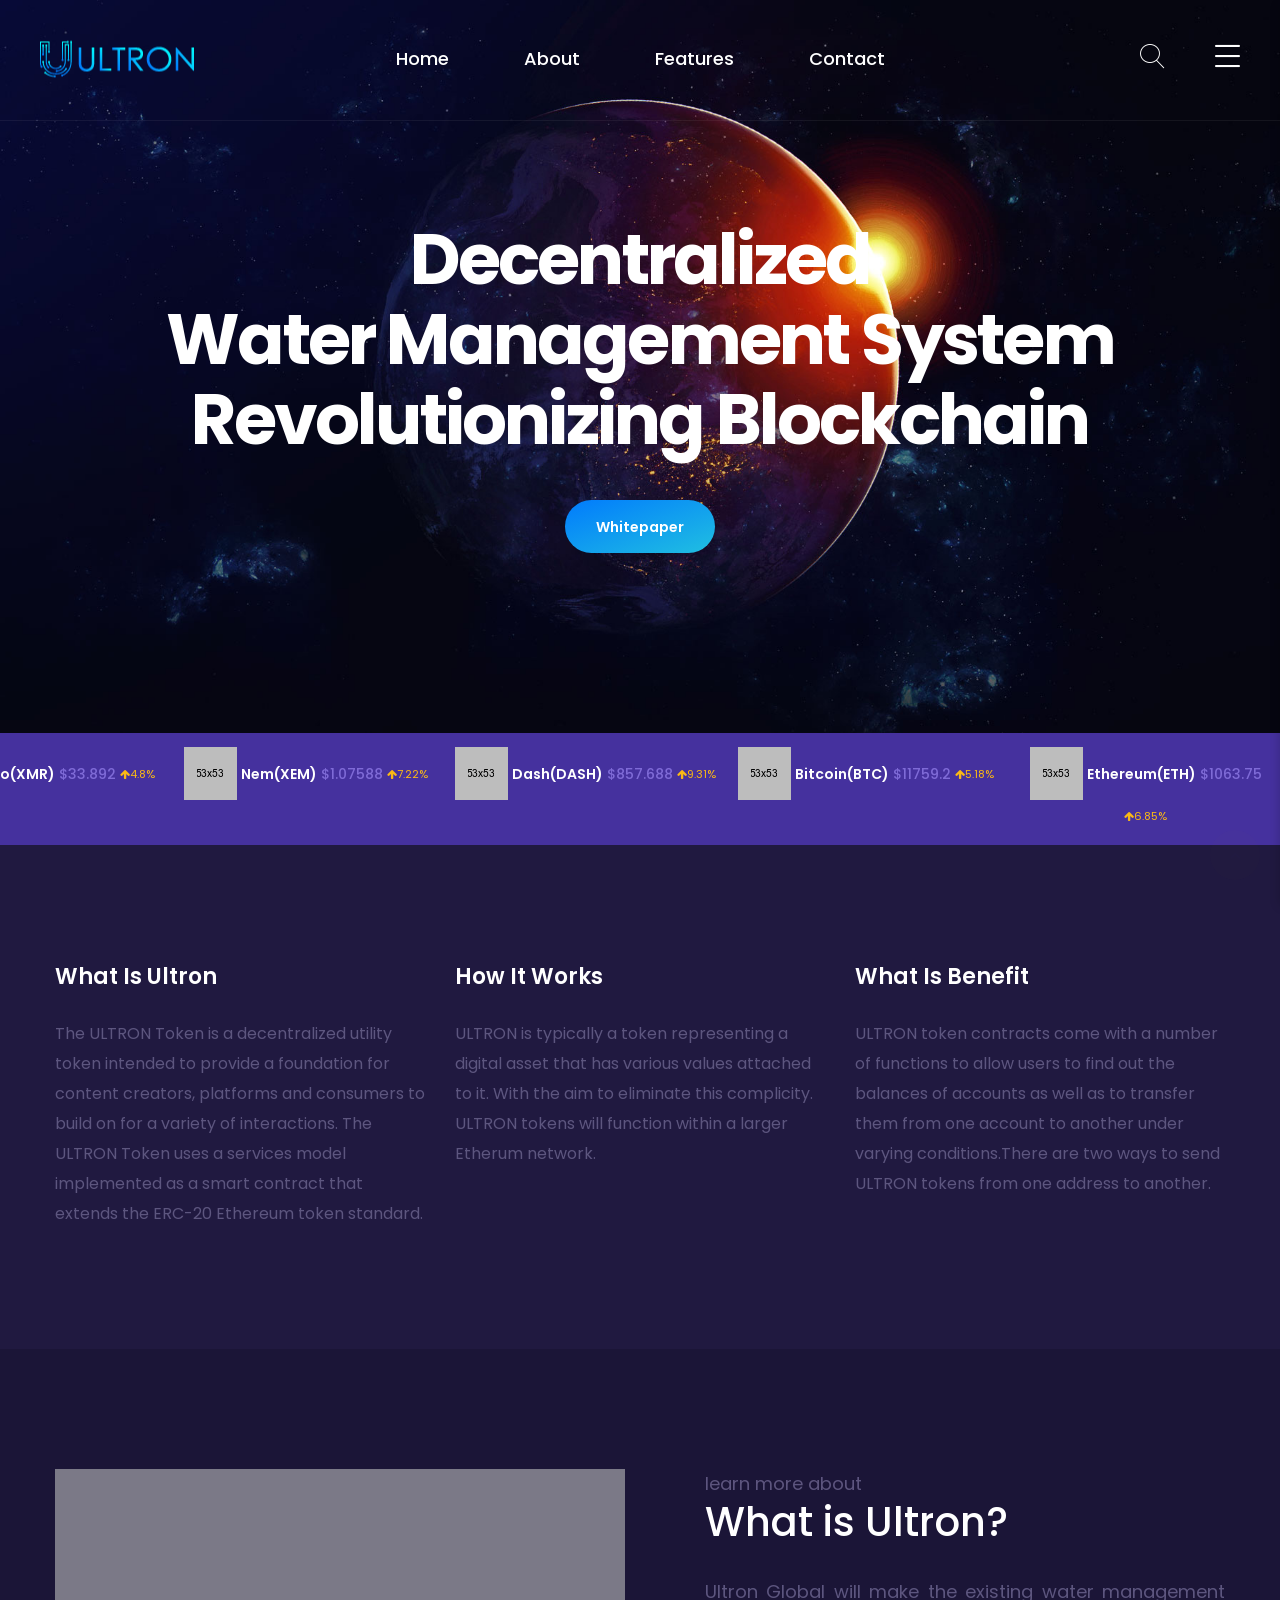
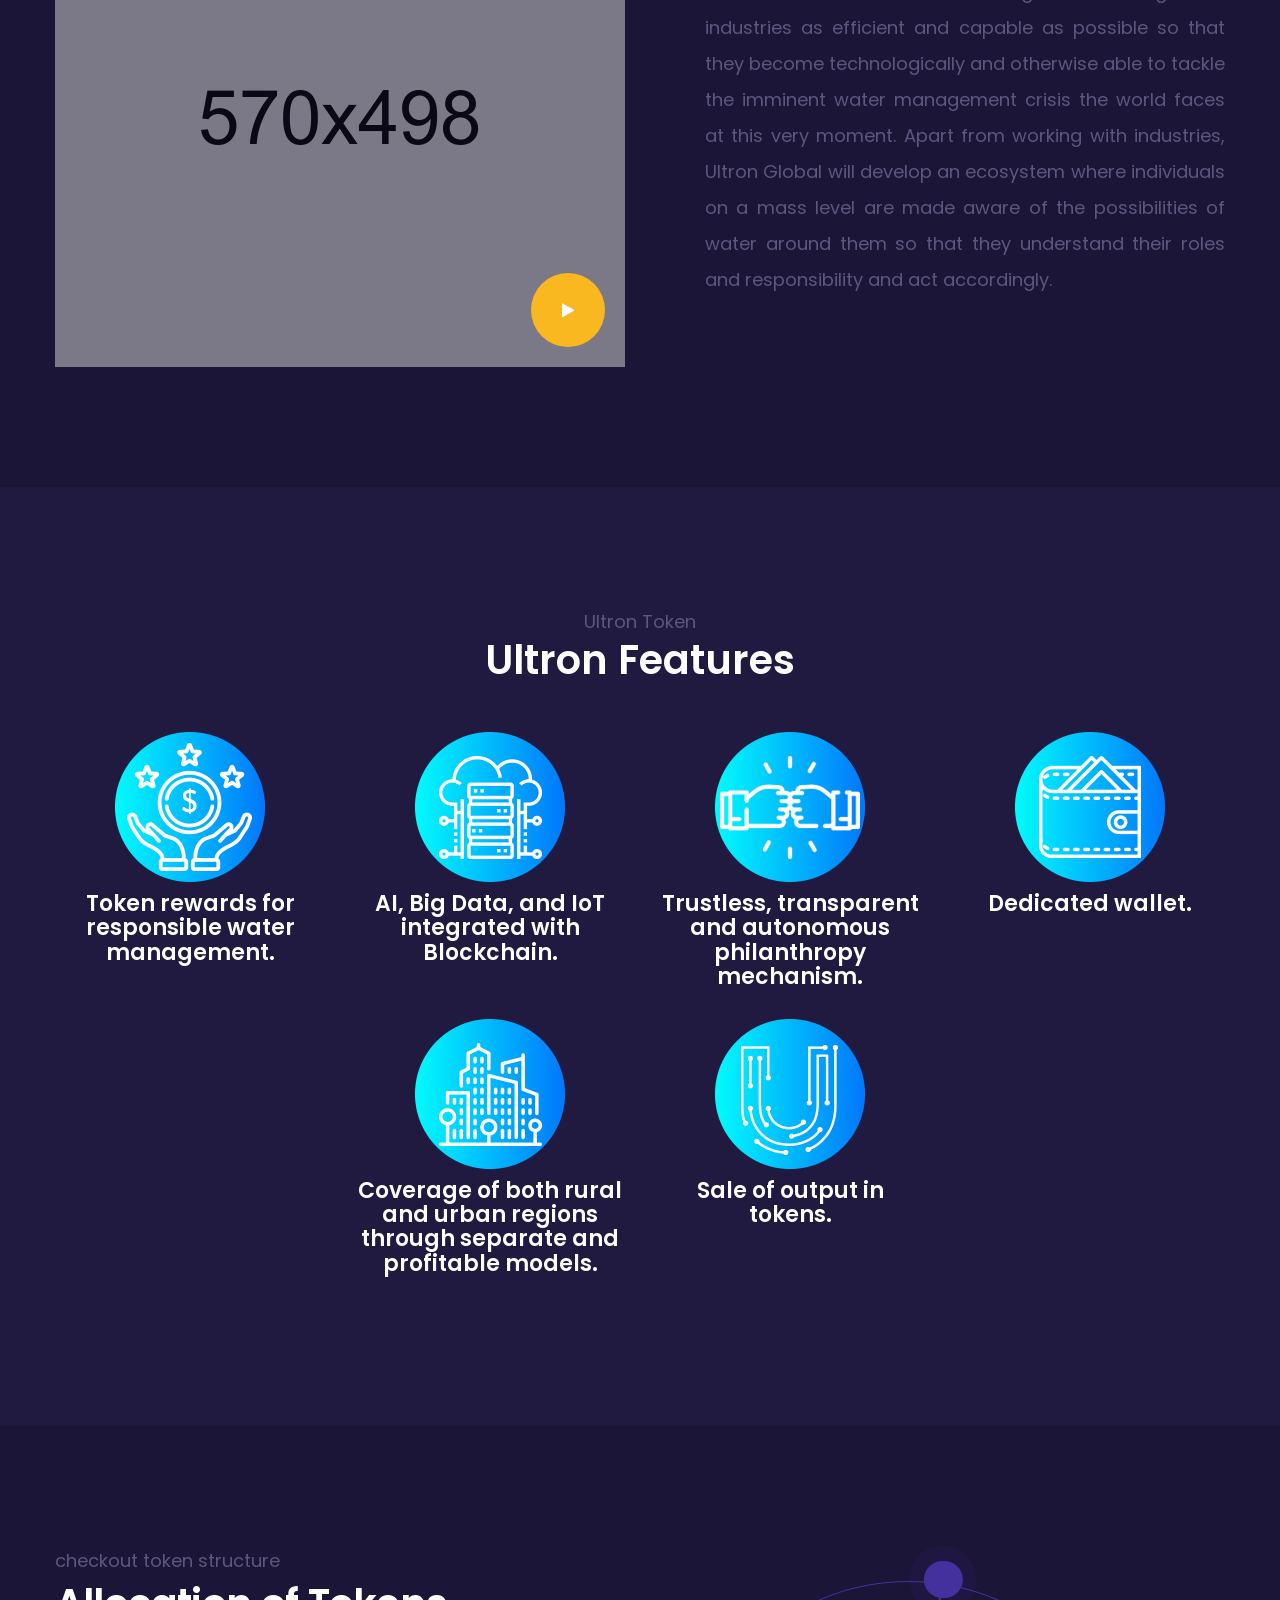
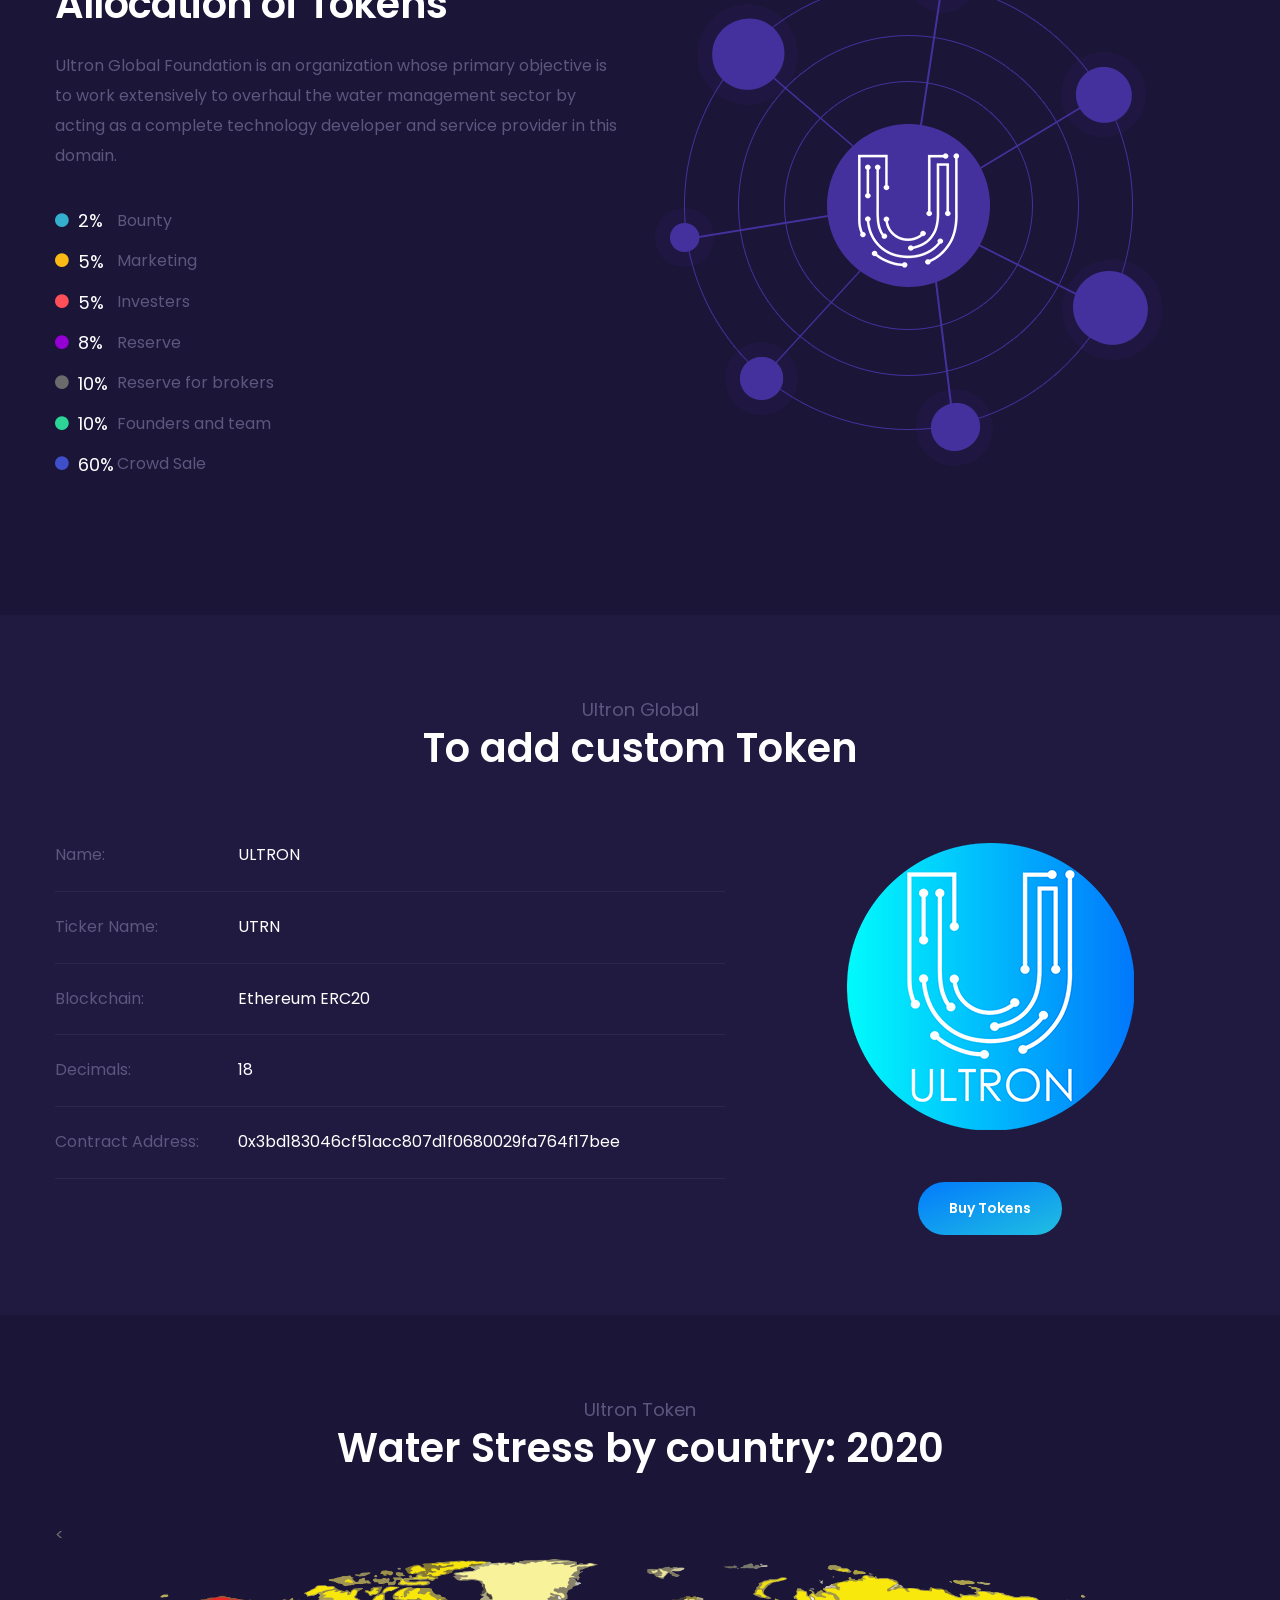
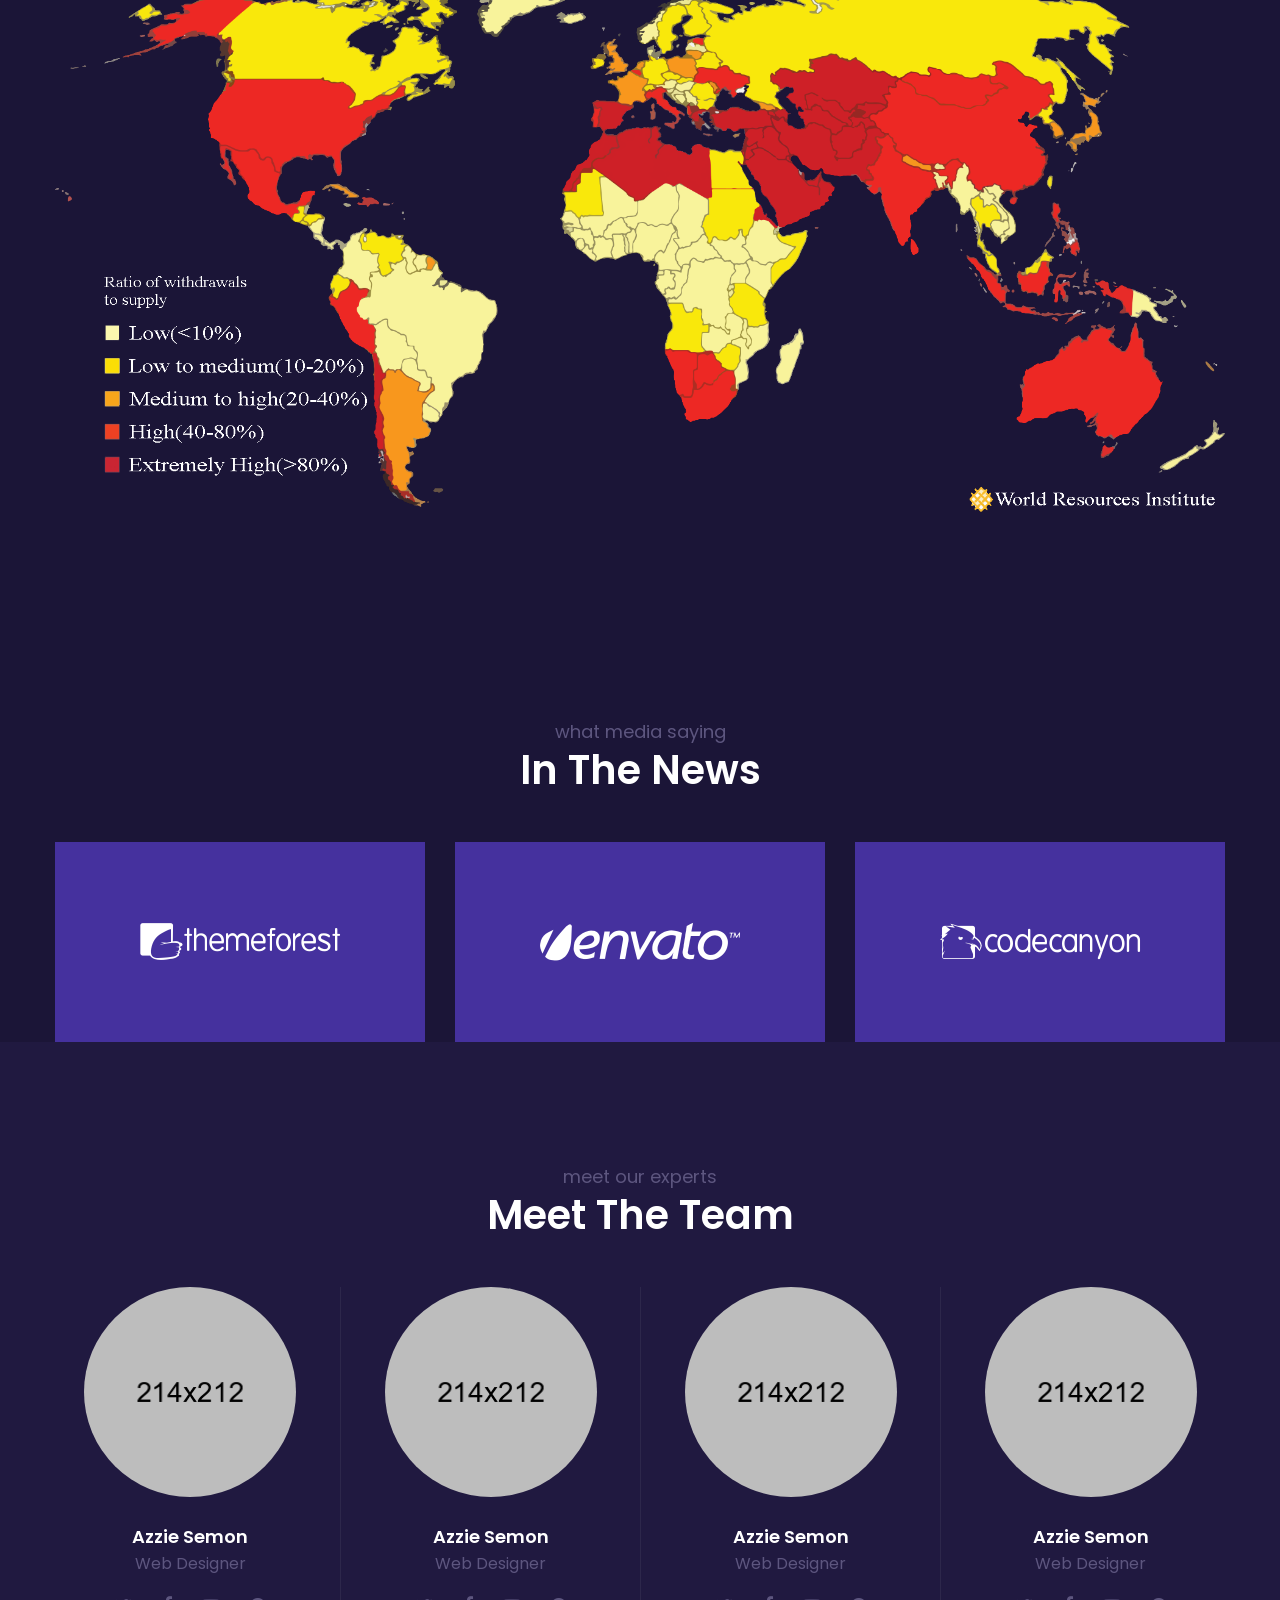
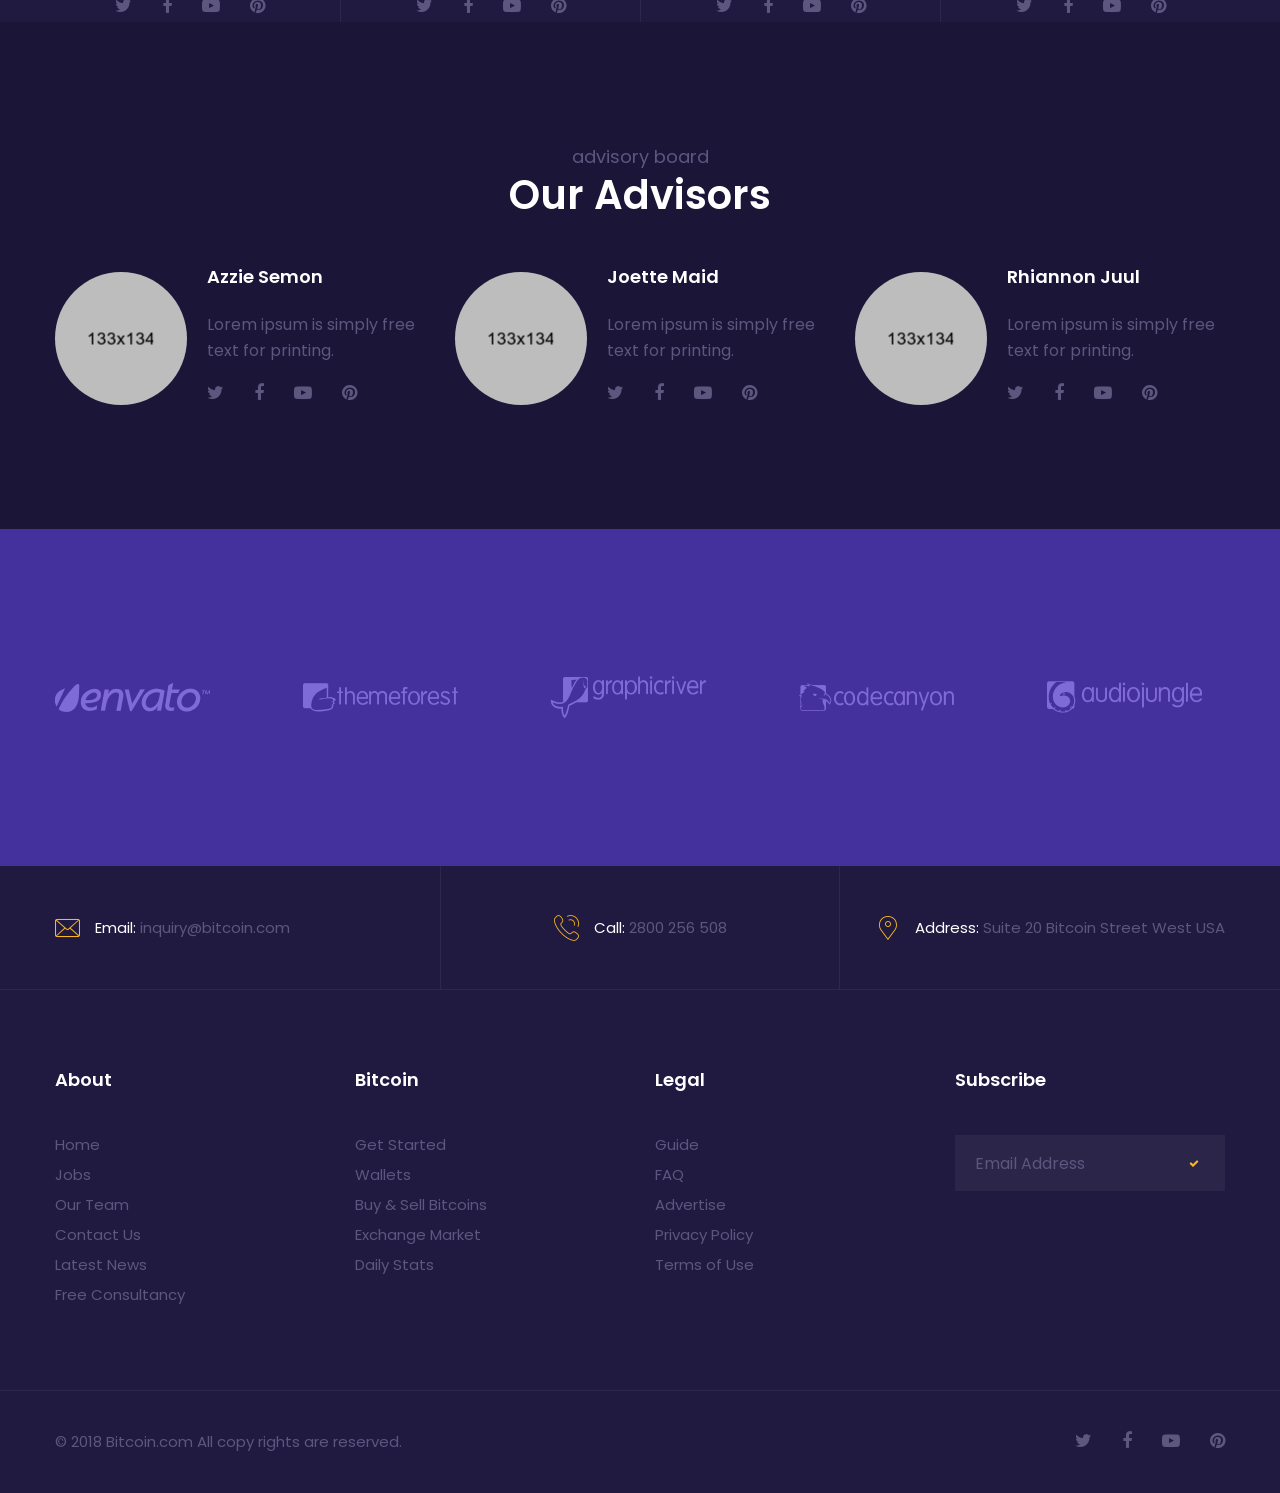
==== commit 9199295a: "Ultron html" ====
--- a/index.html
+++ b/index.html
@@ -1,626 +1,815 @@
-<!DOCTYPE html>
-<html lang="en">
-<head>
-    <meta charset="UTF-8" />
-    <title>Bomex - Responsive HTML 5 template</title>
-    <!-- mobile responsive meta -->
-    <meta name="viewport" content="width=device-width, initial-scale=1">
-    <link rel="apple-touch-icon" sizes="57x57" href="img/favicon/apple-icon-57x57.png">
-    <link rel="apple-touch-icon" sizes="60x60" href="img/favicon/apple-icon-60x60.png">
-    <link rel="apple-touch-icon" sizes="72x72" href="img/favicon/apple-icon-72x72.png">
-    <link rel="apple-touch-icon" sizes="76x76" href="img/favicon/apple-icon-76x76.png">
-    <link rel="apple-touch-icon" sizes="114x114" href="img/favicon/apple-icon-114x114.png">
-    <link rel="apple-touch-icon" sizes="120x120" href="img/favicon/apple-icon-120x120.png">
-    <link rel="apple-touch-icon" sizes="144x144" href="img/favicon/apple-icon-144x144.png">
-    <link rel="apple-touch-icon" sizes="152x152" href="img/favicon/apple-icon-152x152.png">
-    <link rel="apple-touch-icon" sizes="180x180" href="img/favicon/apple-icon-180x180.png">
-    <link rel="icon" type="image/png" sizes="192x192"  href="img/favicon/android-icon-192x192.png">
-    <link rel="icon" type="image/png" sizes="32x32" href="img/favicon/favicon-32x32.png">
-    <link rel="icon" type="image/png" sizes="96x96" href="img/favicon/favicon-96x96.png">
-    <link rel="icon" type="image/png" sizes="16x16" href="img/favicon/favicon-16x16.png">
-    <link rel="manifest" href="img/favicon/manifest.json">
-    <meta name="msapplication-TileColor" content="#ffffff">
-    <meta name="msapplication-TileImage" content="/ms-icon-144x144.png">
-    <meta name="theme-color" content="#ffffff">
-    <link rel="stylesheet" href="css/style.css">
-    <link rel="stylesheet" href="css/responsive.css">
-</head>
-<body class="active-preloader-ovh">
-
-<div class="preloader"><div class="spinner"></div></div><!-- /.preloader -->
-
-
-
-<header class="header header-home-one">
-    <nav class="navbar navbar-default header-navigation stricky">
-        <div class="thm-container clearfix">
-            <!-- Brand and toggle get grouped for better mobile display -->
-            <div class="navbar-header">
-                <button type="button" class="navbar-toggle collapsed bitmex-icon-menu" data-toggle="collapse" data-target=".main-navigation" aria-expanded="false"> </button>
-                <a class="navbar-brand" href="index.html">
-                    <img src="img/logo.png" alt="Awesome Image"/>
-                </a>
-            </div>
-
-            <!-- Collect the nav links, forms, and other content for toggling -->
-            <div class="collapse navbar-collapse main-navigation mainmenu " id="main-nav-bar">
-                
-                <ul class="nav navbar-nav navigation-box">
-                    <li class="current"> 
-                        <a href="index.html">Home</a> 
-                        <ul class="sub-menu">
-                            <li><a href="index.html">Home Page One</a></li>
-                            <li><a href="index2.html">Home Page Two</a></li>
-                            <li><a href="index3.html">Home Page Three</a></li>
-                            <li><a href="index4.html">Home Page Four</a></li>
-                            <li><a href="index5.html">Home Page Five</a></li>
-                        </ul><!-- /.sub-menu -->
-                    </li>
-                    <li> <a href="about.html">About</a> </li>
-                    <li> 
-                        <a href="services.html">Services</a> 
-                        <ul class="sub-menu">
-                            <li><a href="services.html">Service Page</a></li>
-                            <li><a href="service-details.html">Service Details</a></li>
-                        </ul><!-- /.sub-menu -->
-                    </li>
-                    <li> 
-                        <a href="#">Pages</a> 
-                        <ul class="sub-menu">
-                            <li><a href="404.html">404 Page</a></li>
-                            <li><a href="how-it-works.html">How it works</a></li>
-                            <li>
-                            	<a href="team.html">Our Team</a>
-                            	<ul class="sub-menu">
-                            		<li><a href="team.html">Team Style One</a></li>
-                            		<li><a href="team2.html">Team Style Two</a></li>
-                            		<li><a href="team3.html">Team Style Three</a></li>
-                            	</ul><!-- /.sub-menu -->
-                            </li>
-                            <li><a href="what-is-bit.html">What Is Bitcoin</a></li>
-                            <li><a href="exchange.html">Exchange</a></li>
-                            <li><a href="charts.html">Charts</a></li>
-                        </ul><!-- /.sub-menu -->
-                    </li>
-                    <li> 
-                        <a href="blog.html">News</a> 
-                        <ul class="sub-menu">
-                            <li><a href="blog.html">News Grid</a></li>
-                            <li><a href="blog-details.html">News Details</a></li>
-                        </ul><!-- /.sub-menu -->
-                    </li>
-                    <li> <a href="contact.html">Contact</a> </li>
-                </ul>                
-            </div><!-- /.navbar-collapse -->
-            <div class="right-side-box">
-                <a href="#test-search" class="search-icon popup-with-zoom-anim bitmex-icon-search"></a><!--
-                --><a href="#hidden-sidebar" class="side-menu-icon bitmex-icon-menu side-nav-opener"></a>
-            </div><!-- /.right-side-box -->
-        </div><!-- /.container -->
-    </nav>   
-</header><!-- /.header -->
-
-
-<div id="minimal-bootstrap-carousel" class="carousel slide carousel-fade slider-home-one" data-ride="carousel">
-	<div id="particles-js"></div><!-- /#particles-js -->           
-    <!-- Wrapper for slides -->
-    <div class="carousel-inner" role="listbox">
-        <div class="item active slide-1" style="background-image: url(img/banner-1-1-1.png);background-position: right bottom;">
-            
-            <div class="carousel-caption">
-                <div class="thm-container">
-                    <div class="box valign-middle">
-                        <div class="content ">
-                            <h3 data-animation="animated fadeInUp">Easy way to earn <br /> with bitcoins</h3>
-                            <p data-animation="animated fadeInDown">Excepteur sint occaecat cupidatat non proident sunt in <br /> culpa qui officia deserunt mollit anim id est laborum. <br /> Perspiciatis unde.</p>
-                            <a href="#" class="thm-btn" data-animation="animated fadeInDown">Get Started</a>
-                        </div>
-                    </div>
-                </div>
-            </div>                
-        </div>
-        <div class="item slide-2" style="background-image: url(img/banner-1-1-2.png);background-position: right center;">
-            
-            <div class="carousel-caption">
-                <div class="thm-container">
-                    <div class="box valign-middle">
-                        <div class="content ">
-                            <h3 data-animation="animated fadeInUp">Bitcoins are secure <br /> in your pocket</h3>
-                            <p data-animation="animated fadeInDown">Excepteur sint occaecat cupidatat non proident sunt in culpa <br /> qui officia deserunt mollit anim id est laborum.</p>
-                            <a href="#" class="thm-btn" data-animation="animated fadeInDown">Get Started</a>
-                        </div>
-                    </div>
-                </div>
-            </div>                
-        </div>
-    </div>
-    <!-- Controls -->
-    <a class="left carousel-control" href="#minimal-bootstrap-carousel" role="button" data-slide="prev">
-        <i class="fa fa-angle-left"></i>
-        <span class="sr-only">Previous</span>
-    </a>
-    <a class="right carousel-control" href="#minimal-bootstrap-carousel" role="button" data-slide="next">
-        <i class="fa fa-angle-right"></i>
-        <span class="sr-only">Next</span>
-    </a>
-
-    <ul class="carousel-indicators list-inline custom-navigation">
-        <li data-target="#minimal-bootstrap-carousel" data-slide-to="0" class="active"></li><!--
-        --><li data-target="#minimal-bootstrap-carousel" data-slide-to="1"></li>
-    </ul>
-</div>
-
-<section class="feature-style-one sec-pad text-center">
-	<div class="thm-container">
-		<div class="row">
-			<div class="col-md-4 col-sm-6 col-xs-12">
-				<div class="single-feature-style-one">
-					<div class="icon-box">
-						<i class="bitmex-icon-businessman"></i>
-					</div><!-- /.icon-box -->
-					<a href="#"><h3>Bitcoin Ownership</h3></a>
-					<p>Bitcoin is changing the way people <br /> think about money. Educate yourself <br /> about this ground-breaking <br /> payment system.</p>
-				</div><!-- /.single-feature-style-one -->
-			</div><!-- /.col-md-4 -->
-			<div class="col-md-4 col-sm-6 col-xs-12">
-				<div class="single-feature-style-one">
-					<div class="icon-box">
-						<i class="bitmex-icon-wallet"></i>
-					</div><!-- /.icon-box -->
-					<a href="#"><h3>Download A wallet</h3></a>
-					<p>Bitcoin is changing the way people <br /> think about money. Educate yourself <br /> about this ground-breaking <br /> payment system.</p>
-				</div><!-- /.single-feature-style-one -->
-			</div><!-- /.col-md-4 -->
-			<div class="col-md-4 col-sm-6 col-xs-12">
-				<div class="single-feature-style-one">
-					<div class="icon-box">
-						<i class="bitmex-icon-data"></i>
-					</div><!-- /.icon-box -->
-					<a href="#"><h3>Use Bitcoin</h3></a>
-					<p>Bitcoin is changing the way people <br /> think about money. Educate yourself <br /> about this ground-breaking <br /> payment system.</p>
-				</div><!-- /.single-feature-style-one -->
-			</div><!-- /.col-md-4 -->
-		</div><!-- /.row -->
-	</div><!-- /.thm-container -->
-</section><!-- /.feature-style-one -->
-
-<section class="about-style-one gray-bg sec-pad">
-	<div class="thm-container">
-		<div class="row">
-			<div class="col-md-6">
-				<div class="about-style-one-content">
-					<span>Learn about us</span>
-					<h3>About Bitcoin</h3>
-					<p>Lorem ipsum dolor sit amet, consetetur sadipscing elitr, sed diam nonumy eirmod tempor invidunt ut labore edolore magna aliquyam erat, sed diam voluptua. At vero eos accusam et justo duo dolores et ea rebum. Stet clita kasd gubergren, takimata sanctus est ipsum dolor.</p>
-					<a href="#" class="thm-btn yellow-bg-hvr">Get Started</a>
-				</div><!-- /.about-style-one-content -->
-			</div><!-- /.col-md-6 -->
-			<div class="col-md-6">
-				<img src="img/about-moc-1.png" alt="" class="moc-img" />
-			</div><!-- /.col-md-6 -->
-		</div><!-- /.row -->
-	</div><!-- /.thm-container -->
-</section><!-- /.about-style-one -->
-
-<section class="fun-fact-style-one dark-bg sec-pad">
-	<div class="thm-container">
-		<div class="row">
-			<div class="col-md-3 col-sm-6">
-				<div class="single-fun-fact-style-one text-center">
-					<i class="bitmex-icon-coin"></i>
-					<p>Total Transactions</p>
-					<h3 class="counter">8980</h3>
-				</div><!-- /.single-fun-fact-style-one text-center -->
-			</div><!-- /.col-md-3 -->
-			<div class="col-md-3 col-sm-6">
-				<div class="single-fun-fact-style-one text-center">
-					<i class="bitmex-icon-wallet"></i>
-					<p>Bitcoin Wallets</p>
-					<h3 class="counter">7540</h3>
-				</div><!-- /.single-fun-fact-style-one text-center -->
-			</div><!-- /.col-md-3 -->
-			<div class="col-md-3 col-sm-6">
-				<div class="single-fun-fact-style-one text-center">
-					<i class="bitmex-icon-like"></i>
-					<p>Happy Users</p>
-					<h3 class="counter">9260</h3>
-				</div><!-- /.single-fun-fact-style-one text-center -->
-			</div><!-- /.col-md-3 -->
-			<div class="col-md-3 col-sm-6">
-				<div class="single-fun-fact-style-one text-center">
-					<i class="bitmex-icon-handshake"></i>
-					<p>Bitcoin Investors</p>
-					<h3 class="counter">5721</h3>
-				</div><!-- /.single-fun-fact-style-one text-center -->
-			</div><!-- /.col-md-3 -->
-		</div><!-- /.row -->
-	</div><!-- /.thm-container -->
-</section><!-- /.fun-fact-style-one -->
-
-<section class="sec-pad blog-style-one">
-	<div class="thm-container">
-		<div class="sec-title text-center">
-			<span>updates from blog</span>
-			<h3>Latest News</h3>
-		</div><!-- /.sec-title text-center -->
-		<div class="row masonary-layout">
-			<div class="col-md-3 col-sm-6 col-xs-12">
-				<div class="single-blog-style-one">
-					<div class="img-box">
-						<img src="img/blog-1-1.jpg" alt="Awesome Image"/>
-						<a href="#" class="read-more">+</a>
-					</div><!-- /.img-box -->
-					<div class="text-box">
-						<div class="meta-info">
-							<a href="#"><i class="fa fa-user"></i> by admin</a>
-							<a href="#"><i class="fa fa-comments"></i> 3 Comments</a>
-						</div><!-- /.meta-info -->
-						<a href="#"><h3>Calculating bitcoins <br /> mining profitability</h3></a>
-					</div><!-- /.text-box -->
-				</div><!-- /.single-blog-style-one -->
-			</div><!-- /.col-md-3 -->
-			<div class="col-md-3 col-sm-6 col-xs-12">
-				<div class="single-blog-style-one">
-					<div class="img-box">
-						<img src="img/blog-1-2.jpg" alt="Awesome Image"/>
-						<a href="#" class="read-more">+</a>
-					</div><!-- /.img-box -->
-					<div class="text-box">
-						<div class="meta-info">
-							<a href="#"><i class="fa fa-user"></i> by admin</a>
-							<a href="#"><i class="fa fa-comments"></i> 3 Comments</a>
-						</div><!-- /.meta-info -->
-						<a href="#"><h3>Learn what is bitcoin <br /> mining pool?</h3></a>
-					</div><!-- /.text-box -->
-				</div><!-- /.single-blog-style-one -->
-			</div><!-- /.col-md-3 -->
-			<div class="col-md-3 col-sm-6 col-xs-12">
-				<div class="single-blog-style-one">
-					<div class="img-box">
-						<img src="img/blog-1-3.jpg" alt="Awesome Image"/>
-						<a href="#" class="read-more">+</a>
-					</div><!-- /.img-box -->
-					<div class="text-box">
-						<div class="meta-info">
-							<a href="#"><i class="fa fa-user"></i> by admin</a>
-							<a href="#"><i class="fa fa-comments"></i> 3 Comments</a>
-						</div><!-- /.meta-info -->
-						<a href="#"><h3>How to get started with <br /> bitcoin</h3></a>
-					</div><!-- /.text-box -->
-				</div><!-- /.single-blog-style-one -->
-			</div><!-- /.col-md-3 -->
-			<div class="col-md-3 col-sm-6 col-xs-12">
-				<div class="single-blog-style-one">
-					<div class="img-box">
-						<img src="img/blog-1-4.jpg" alt="Awesome Image"/>
-						<a href="#" class="read-more">+</a>
-					</div><!-- /.img-box -->
-					<div class="text-box">
-						<div class="meta-info">
-							<a href="#"><i class="fa fa-user"></i> by admin</a>
-							<a href="#"><i class="fa fa-comments"></i> 3 Comments</a>
-						</div><!-- /.meta-info -->
-						<a href="#"><h3>Bitcoin whitepaper: A <br /> beginner’s guide</h3></a>
-					</div><!-- /.text-box -->
-				</div><!-- /.single-blog-style-one -->
-			</div><!-- /.col-md-3 -->
-		</div><!-- /.row -->
-	</div><!-- /.thm-container -->
-</section><!-- /.sec-pad blog-style-one -->
-
-<section class="btc-calculator sec-pad">
-	<div class="thm-container">
-		<div class="sec-title text-center black">
-			<span>Bitcoin currency</span>
-			<h3>Calculator</h3>
-			<p>Lorem ipsum dolor sit amet, consetetur sadipscing elitr, sed diam nonumy <br /> eirmod tempor invidunt ut laboret dolore magna aliquyam erat.</p>
-		</div><!-- /.sec-title -->
-		<form action="#" class="btc-calc-form row">
-			<div class="col-md-3">
-				<input type="text" placeholder="enter amount" />
-			</div><!-- /.col-md-3 -->
-			<div class="col-md-3">
-				<select class="selectpicker">
-					<option value="#">Bitcoind ( BTC )</option>
-					<option value="#">Bitcoind ( BTC )</option>
-					<option value="#">Bitcoind ( BTC )</option>
-					<option value="#">Bitcoind ( BTC )</option>
-					<option value="#">Bitcoind ( BTC )</option>
-					<option value="#">Bitcoind ( BTC )</option>
-				</select>
-			</div><!-- /.col-md-3 -->
-			<div class="col-md-3">
-				<input type="text" placeholder="enter amount" />
-			</div><!-- /.col-md-3 -->
-			<div class="col-md-3">
-				<select class="selectpicker">
-					<option value="#">US Dollars</option>
-					<option value="#">US Dollars</option>
-					<option value="#">US Dollars</option>
-					<option value="#">US Dollars</option>
-					<option value="#">US Dollars</option>
-					<option value="#">US Dollars</option>
-				</select>
-			</div><!-- /.col-md-3 -->
-		</form><!-- /.btc-calc-form -->
-	</div><!-- /.thm-container -->
-</section><!-- /.btc-calculator -->
-
-<section class="how-it-works sec-pad">
-	<div class="thm-container">
-		<div class="sec-title text-center">
-			<span>check our process</span>
-			<h3>How It Works</h3>
-		</div><!-- /.sec-title text-center -->
-		<div class="row">
-			<div class="col-md-4 col-sm-6 col-xs-12">
-				<div class="single-how-it-works text-center">
-					<div class="icon-box">
-						<i class="bitmex-icon-wallet"></i>
-						<div class="count">01</div><!-- /.count -->
-					</div><!-- /.icon-box -->
-					<h3>Choose Your Wallet</h3>
-					<p>Excepteur sint occaecat <br /> cupidatat non proident, sunt in <br /> culpa qui officia deserun mollit <br /> anim id est laborum.</p>
-				</div><!-- /.single-how-it-works text-center -->
-			</div><!-- /.col-md-4 -->
-			<div class="col-md-4 col-sm-6 col-xs-12">
-				<div class="single-how-it-works text-center">
-					<div class="icon-box">
-						<i class="bitmex-icon-payment"></i>
-						<div class="count">02</div><!-- /.count -->
-					</div><!-- /.icon-box -->
-					<h3>Make a Payment</h3>
-					<p>Excepteur sint occaecat <br /> cupidatat non proident, sunt in <br /> culpa qui officia deserun mollit <br /> anim id est laborum.</p>
-				</div><!-- /.single-how-it-works text-center -->
-			</div><!-- /.col-md-4 -->
-			<div class="col-md-4 col-sm-6 col-xs-12">
-				<div class="single-how-it-works text-center">
-					<div class="icon-box">
-						<i class="bitmex-icon-tap"></i>
-						<div class="count">03</div><!-- /.count -->
-					</div><!-- /.icon-box -->
-					<h3>Start Buying & Selling</h3>
-					<p>Excepteur sint occaecat <br /> cupidatat non proident, sunt in <br /> culpa qui officia deserun mollit <br /> anim id est laborum.</p>
-				</div><!-- /.single-how-it-works text-center -->
-			</div><!-- /.col-md-4 -->
-		</div><!-- /.row -->
-	</div><!-- /.thm-container -->
-</section><!-- /.how-it-works -->
-
-<section class="coin-chart-style-one sec-pad dark-bg">
-	<div class="thm-container">
-		<div class="sec-title light text-center">
-			<span>our growth</span>
-			<h3>Coin Charts</h3>
-		</div><!-- /.sec-title light -->
-		<div class="row">
-			<div class="col-md-6">
-				<div class="chart-title">
-					<h3>$14,040</h3>
-					<p>Bitcoin Price</p>
-				</div><!-- /.chart-title -->
-				<canvas id="price-rate-chart"></canvas><!-- /#price-rate-chart -->
-			</div><!-- /.col-md-6 -->
-			<div class="col-md-6">
-				<div class="chart-title">
-					<h3>15.0 EHash/s</h3>
-					<p>Mining Hash Rate</p>
-				</div><!-- /.chart-title -->
-				<canvas id="hash-rate-chart"></canvas><!-- /#price-rate-chart -->
-			</div><!-- /.col-md-6 -->
-		</div><!-- /.row -->
-	</div><!-- /.thm-container -->
-</section><!-- /.coin-chart-style-one -->
-
-<section class="team-style-one sec-pad">
-	<div class="thm-container">
-		<div class="sec-title text-center">
-			<span>meet our team</span>
-			<h3>Bitcoin Experts</h3>
-		</div><!-- /.sec-title text-center -->
-		<div class="row">
-			<div class="col-md-4 col-sm-6 col-xs-12">
-				<div class="single-team-style-one hvr-float-shadow">
-					<div class="img-box">
-						<img src="img/team-1-1.jpg" alt="Awesome Image"/>
-					</div><!-- /.img-box -->
-					<div class="text-box text-center">
-						<h3>Kathern Dughi</h3>
-						<span>Director</span>
-						<p>Praesent dapibus iseleifend augu <br /> eget sollicitudin velit liqu lese.</p>
-						<div class="social">
-				        	<a href="#" class="fa fa-twitter"></a><!--
-				        	--><a href="#" class="fa fa-facebook"></a><!--
-				        	--><a href="#" class="fa fa-youtube-play"></a><!--
-				        	--><a href="#" class="fa fa-pinterest"></a>
-				        </div><!-- /.social -->
-					</div><!-- /.text-box -->
-				</div><!-- /.single-team-style-one -->
-			</div><!-- /.col-md-4 -->
-			<div class="col-md-4 col-sm-6 col-xs-12">
-				<div class="single-team-style-one hvr-float-shadow">
-					<div class="img-box">
-						<img src="img/team-1-2.jpg" alt="Awesome Image"/>
-					</div><!-- /.img-box -->
-					<div class="text-box text-center">
-						<h3>Sau Merzlak</h3>
-						<span>Director</span>
-						<p>Praesent dapibus iseleifend augu <br /> eget sollicitudin velit liqu lese.</p>
-						<div class="social">
-				        	<a href="#" class="fa fa-twitter"></a><!--
-				        	--><a href="#" class="fa fa-facebook"></a><!--
-				        	--><a href="#" class="fa fa-youtube-play"></a><!--
-				        	--><a href="#" class="fa fa-pinterest"></a>
-				        </div><!-- /.social -->
-					</div><!-- /.text-box -->
-				</div><!-- /.single-team-style-one -->
-			</div><!-- /.col-md-4 -->
-			<div class="col-md-4 col-sm-6 col-xs-12">
-				<div class="single-team-style-one hvr-float-shadow">
-					<div class="img-box">
-						<img src="img/team-1-3.jpg" alt="Awesome Image"/>
-					</div><!-- /.img-box -->
-					<div class="text-box text-center">
-						<h3>Corie Malkasian</h3>
-						<span>Director</span>
-						<p>Praesent dapibus iseleifend augu <br /> eget sollicitudin velit liqu lese.</p>
-						<div class="social">
-				        	<a href="#" class="fa fa-twitter"></a><!--
-				        	--><a href="#" class="fa fa-facebook"></a><!--
-				        	--><a href="#" class="fa fa-youtube-play"></a><!--
-				        	--><a href="#" class="fa fa-pinterest"></a>
-				        </div><!-- /.social -->
-					</div><!-- /.text-box -->
-				</div><!-- /.single-team-style-one -->
-			</div><!-- /.col-md-4 -->
-		</div><!-- /.row -->
-	</div><!-- /.thm-container -->
-</section><!-- /.team-style-one sec-pad -->
-
-<div class="footer-top">
-	<div class="thm-container">
-		<div class="row">
-			<div class="col-lg-4 col-md-6 col-sm-12 col-xs-12">
-				<div class="single-footer-top">
-					<p><i class="bitmex-icon-envelope"></i><span>Email: </span>inquiry@bitcoin.com</p>
-				</div><!-- /.single-footer-top -->
-			</div><!-- /.col-md-4 -->
-			<div class="col-lg-4 col-md-6 col-sm-12 col-xs-12">
-				<div class="single-footer-top">
-					<p><i class="bitmex-icon-phone-call"></i><span>Call: </span>2800 256 508</p>
-				</div><!-- /.single-footer-top -->
-			</div><!-- /.col-md-4 -->
-			<div class="col-lg-4 col-md-12 col-sm-12 col-xs-12">
-				<div class="single-footer-top">
-					<p><i class="bitmex-icon-placeholder"></i><span>Address: </span>Suite 20 Bitcoin Street West USA</p>
-				</div><!-- /.single-footer-top -->
-			</div><!-- /.col-md-4 -->
-		</div><!-- /.row -->
-	</div><!-- /.thm-container -->
-</div><!-- /.footer-top -->
-
-<footer class="site-footer">
-	<div class="thm-container">
-		<div class="row masonary-layout">
-			<div class="col-md-3 col-sm-6 col-xs-12">
-				<div class="single-footer-widget">
-					<div class="title">
-						<h3>About</h3>
-					</div><!-- /.title -->
-					<ul class="links-list">
-						<li><a href="#">Home</a></li>
-						<li><a href="#">Jobs</a></li>
-						<li><a href="#">Our Team</a></li>
-						<li><a href="#">Contact Us</a></li>
-						<li><a href="#">Latest News</a></li>
-						<li><a href="#">Free Consultancy</a></li>
-					</ul><!-- /.links-list -->
-				</div><!-- /.single-footer-widget -->
-			</div><!-- /.col-md-3 -->
-			<div class="col-md-3 col-sm-6 col-xs-12">
-				<div class="single-footer-widget">
-					<div class="title">
-						<h3>Bitcoin</h3>
-					</div><!-- /.title -->
-					<ul class="links-list">
-						<li><a href="#">Get Started</a></li>
-						<li><a href="#">Wallets</a></li>
-						<li><a href="#">Buy & Sell Bitcoins</a></li>
-						<li><a href="#">Exchange Market</a></li>
-						<li><a href="#">Daily Stats</a></li>
-					</ul><!-- /.links-list -->
-				</div><!-- /.single-footer-widget -->
-			</div><!-- /.col-md-3 -->
-			<div class="col-md-3 col-sm-6 col-xs-12">
-				<div class="single-footer-widget">
-					<div class="title">
-						<h3>Legal</h3>
-					</div><!-- /.title -->
-					<ul class="links-list">
-						<li><a href="#">Guide</a></li>
-						<li><a href="#">FAQ</a></li>
-						<li><a href="#">Advertise</a></li>
-						<li><a href="#">Privacy Policy</a></li>
-						<li><a href="#">Terms of Use</a></li>
-					</ul><!-- /.links-list -->
-				</div><!-- /.single-footer-widget -->
-			</div><!-- /.col-md-3 -->
-			<div class="col-md-3 col-sm-6 col-xs-12">
-				<div class="single-footer-widget">
-					<div class="title">
-						<h3>Subscribe</h3>
-					</div><!-- /.title -->
-					<form action="inc/mailchimp/subscribe.php" class="subscribe-form">
-						<input type="text" placeholder="Email Address" />
-						<button type="submit" class="fa fa-check"></button>
-					</form><!-- /.subscribe-form -->
-				</div><!-- /.single-footer-widget -->
-			</div><!-- /.col-md-3 -->
-		</div><!-- /.row -->
-	</div><!-- /.thm-container -->
-</footer><!-- /.site-footer -->
-
-<div class="footer-bottom">
-	<div class="thm-container clearfix">
-		<div class="pull-left copy-text">
-			<p>&copy; 2018 Bitcoin.com All copy rights are reserved.</p>
-		</div><!-- /.pull-left copy-text -->
-		<div class="social pull-right">
-        	<a href="#" class="fa fa-twitter"></a><!--
-        	--><a href="#" class="fa fa-facebook"></a><!--
-        	--><a href="#" class="fa fa-youtube-play"></a><!--
-        	--><a href="#" class="fa fa-pinterest"></a>
-        </div><!-- /.social -->
-	</div><!-- /.thm-container -->
-</div><!-- /.footer-bottom -->
-
-<div class="search_area zoom-anim-dialog mfp-hide" id="test-search">
-    <div class="search_box_inner">
-        <div class="input-group">
-            <input type="text" class="form-control" placeholder="Search for...">
-            <span class="input-group-btn">
-                <button class="btn btn-default" type="button"><i class="bitmex-icon-search"></i></button>
-            </span>
-        </div>
-    </div>
-</div>
-
-
-<section class="hidden-sidebar side-navigation">
-    <a href="#" class="close-button side-navigation-close-btn fa fa-times"></a><!-- /.close-button -->
-    <div class="sidebar-content">
-        <h3>Crypto Bitcoin <br /> Currency <br /> Html Template</h3> 
-        <p>Lorem ipsum dolor sit amet adipiscing elitn quis ex et mauris vulputate semper Etiam eget lacus dapibs ultricies diam vel sollicitudin.</p>
-        <p class="contact-info">Inquiry@bitcoin.com <br /> 2800 256 508</p><!-- /.contact-info -->
-        <div class="social">
-        	<a href="#" class="fa fa-twitter"></a><!--
-        	--><a href="#" class="fa fa-facebook"></a><!--
-        	--><a href="#" class="fa fa-youtube-play"></a><!--
-        	--><a href="#" class="fa fa-pinterest"></a>
-        </div><!-- /.social -->
-    </div><!-- /.sidebar-content -->
-</section><!-- /.hidden-sidebar -->
-
-
-<div class="scroll-to-top scroll-to-target" data-target="html"><i class="fa fa-angle-up"></i></div>                    
-
-<script src="js/jquery.js"></script>
-
-<script src="js/bootstrap.min.js"></script>
-<script src="js/bootstrap-select.min.js"></script>
-<script src="js/jquery.validate.min.js"></script>
-<script src="js/owl.carousel.min.js"></script>
-<script src="js/isotope.js"></script>
-<script src="js/jquery.magnific-popup.min.js"></script>
-<script src="js/waypoints.min.js"></script>
-<script src="js/jquery.counterup.min.js"></script>
-<script src="js/wow.min.js"></script>
-<script src="js/jquery.easing.min.js"></script>
-<script src="js/particles.min.js"></script>
-<script src="js/particles-config.js"></script>
-<script src="js/Chart.min.js"></script>
-<script src="js/chart-config.js"></script>
-<script src="js/custom.js"></script>
-
-</body>
-</html>+<!DOCTYPE html>
+<html lang="en">
+<head>
+    <meta charset="UTF-8" />
+    <title>Ultron - A Global ERC20 Token</title>
+    <!-- mobile responsive meta -->
+    <meta name="viewport" content="width=device-width, initial-scale=1">
+    <link rel="apple-touch-icon" sizes="57x57" href="img/favicon/apple-icon-57x57.png">
+    <link rel="apple-touch-icon" sizes="60x60" href="img/favicon/apple-icon-60x60.png">
+    <link rel="apple-touch-icon" sizes="72x72" href="img/favicon/apple-icon-72x72.png">
+    <link rel="apple-touch-icon" sizes="76x76" href="img/favicon/apple-icon-76x76.png">
+    <link rel="apple-touch-icon" sizes="114x114" href="img/favicon/apple-icon-114x114.png">
+    <link rel="apple-touch-icon" sizes="120x120" href="img/favicon/apple-icon-120x120.png">
+    <link rel="apple-touch-icon" sizes="144x144" href="img/favicon/apple-icon-144x144.png">
+    <link rel="apple-touch-icon" sizes="152x152" href="img/favicon/apple-icon-152x152.png">
+    <link rel="apple-touch-icon" sizes="180x180" href="img/favicon/apple-icon-180x180.png">
+    <link rel="icon" type="image/png" sizes="192x192"  href="img/favicon/android-icon-192x192.png">
+    <link rel="icon" type="image/png" sizes="32x32" href="img/favicon/favicon-32x32.png">
+    <link rel="icon" type="image/png" sizes="96x96" href="img/favicon/favicon-96x96.png">
+    <link rel="icon" type="image/png" sizes="16x16" href="img/favicon/favicon-16x16.png">
+    <link rel="manifest" href="img/favicon/manifest.json">
+    <meta name="msapplication-TileColor" content="#ffffff">
+    <meta name="msapplication-TileImage" content="/ms-icon-144x144.png">
+    <meta name="theme-color" content="#ffffff">
+    <link rel="stylesheet" href="css/style.css">
+    <link rel="stylesheet" href="css/responsive.css">
+</head>
+<body class="active-preloader-ovh">
+
+<div class="preloader"><div class="spinner"></div></div><!-- /.preloader -->
+<header id="home" class="header header-home-three">
+    <nav class="navbar navbar-default header-navigation stricky">
+        <div class="thm-container clearfix">
+            <!-- Brand and toggle get grouped for better mobile display -->
+            <div class="navbar-header">
+                <button type="button" class="navbar-toggle collapsed bitmex-icon-menu" data-toggle="collapse" data-target=".main-navigation" aria-expanded="false"> </button>
+                <a class="navbar-brand" href="index.php">
+                    <img src="img/logo.png" alt="Awesome Image"/>
+                </a>
+            </div>
+
+            <!-- Collect the nav links, forms, and other content for toggling -->
+            <div class="collapse navbar-collapse main-navigation mainmenu " id="main-nav-bar">
+                
+                <ul class="nav navbar-nav navigation-box">
+                    <li class="current"> 
+                        <a href="#home">Home</a> 
+                        <!--<ul class="sub-menu">
+                            <li><a href="index.html">Home Page One</a></li>
+                            <li><a href="index2.html">Home Page Two</a></li>
+                            <li><a href="index3.html">Home Page Three</a></li>
+                            <li><a href="index4.html">Home Page Four</a></li>
+                            <li><a href="index5.html">Home Page Five</a></li>
+                        </ul> /.sub-menu -->
+                    </li>
+                    <li> <a href="#about">About</a> </li>
+                    <li> <a href="#feature">Features</a> </li>
+                    <!-- <li><a href="blog.html">News</a></li> -->
+                    <li> <a href="contact.php">Contact</a> </li>
+                </ul>                
+            </div><!-- /.navbar-collapse -->
+            <div class="right-side-box">
+                <a href="#test-search" class="search-icon popup-with-zoom-anim bitmex-icon-search"></a><!--
+                --><a href="#hidden-sidebar" class="side-menu-icon bitmex-icon-menu side-nav-opener"></a>
+            </div><!-- /.right-side-box -->
+        </div><!-- /.container -->
+    </nav>   
+</header><!-- /.header -->
+
+<!--banner start(section-1)-->
+<section class="banner-style-three">
+	<div class="thm-container text-center">
+		<h3>Decentralized<br/>Water Management System Revolutionizing Blockchain</h3>
+		<div class="btn-box">
+			<!-- <a href="#" class="thm-btn yellow-bg">Buy Token</a> -->
+			<a href="ultron_whiteppaper.pdf" class="thm-btn blue-bg">Whitepaper</a>
+		</div><!-- /.btn-box -->
+		<!-- <h4>Token Sale is Live. ICO ends in:</h4>
+		<div class="count-down-style-two">
+			<ul class="countdown-box" data-countdown-time="2019/6/05"> -->
+				<!-- lading content via js
+			</ul>countdown-box 
+		</div>count-down-style-one -->
+	</div><!-- /.thm-container -->
+</section>
+<!-- banner end(section-1) -->
+
+<section class="btc-static-ticker">
+	<div class="btc-static-ticker-slider bx-slider">
+		<div class="single-btc-static-ticker slide">
+			<img src="img/btc-ticker-1-1.png" alt="" />
+			<span class="name">Monero(XMR)</span>
+			<span class="amount">$33.892</span>
+			<span class="stats"><i class="fa fa-arrow-up"></i>4.8%</span>
+		</div><!-- /.slide -->
+		<div class="single-btc-static-ticker slide">
+			<img src="img/btc-ticker-1-2.png" alt="" />
+			<span class="name">Nem(XEM)</span>
+			<span class="amount">$1.07588</span>
+			<span class="stats"><i class="fa fa-arrow-up"></i>7.22%</span>
+		</div><!-- /.slide -->
+		<div class="single-btc-static-ticker slide">
+			<img src="img/btc-ticker-1-3.png" alt="" />
+			<span class="name">Dash(DASH)</span>
+			<span class="amount">$857.688</span>
+			<span class="stats"><i class="fa fa-arrow-up"></i>9.31%</span>
+		</div><!-- /.slide -->
+		<div class="single-btc-static-ticker slide">
+			<img src="img/btc-ticker-1-4.png" alt="" />
+			<span class="name">Bitcoin(BTC)</span>
+			<span class="amount">$11759.2</span>
+			<span class="stats"><i class="fa fa-arrow-up"></i>5.18%</span>
+		</div><!-- /.slide -->
+		<div class="single-btc-static-ticker slide">
+			<img src="img/btc-ticker-1-5.png" alt="" />
+			<span class="name">Ethereum(ETH)</span>
+			<span class="amount">$1063.75</span>
+			<span class="stats"><i class="fa fa-arrow-up"></i>6.85%</span>
+		</div><!-- /.slide -->
+		<div class="single-btc-static-ticker slide">
+			<img src="img/btc-ticker-1-6.png" alt="" />
+			<span class="name">Ripple(XRP) </span>
+			<span class="amount">$1.55415</span>
+			<span class="stats"><i class="fa fa-arrow-up"></i>4.8%</span>
+		</div><!-- /.slide -->
+		<div class="single-btc-static-ticker slide">
+			<img src="img/btc-ticker-1-7.png" alt="" />
+			<span class="name">Litecoin(LTC)</span>
+			<span class="amount">$33$195.85</span>
+			<span class="stats"><i class="fa fa-arrow-up"></i>7.85%</span>
+		</div><!-- /.slide -->
+		<div class="single-btc-static-ticker slide">
+			<img src="img/btc-ticker-1-1.png" alt="" />
+			<span class="name">Monero(XMR)</span>
+			<span class="amount">$33.892</span>
+			<span class="stats"><i class="fa fa-arrow-up"></i>4.8%</span>
+		</div><!-- /.slide -->
+		<div class="single-btc-static-ticker slide">
+			<img src="img/btc-ticker-1-2.png" alt="" />
+			<span class="name">Nem(XEM)</span>
+			<span class="amount">$1.07588</span>
+			<span class="stats"><i class="fa fa-arrow-up"></i>7.22%</span>
+		</div><!-- /.slide -->
+		<div class="single-btc-static-ticker slide">
+			<img src="img/btc-ticker-1-3.png" alt="" />
+			<span class="name">Dash(DASH)</span>
+			<span class="amount">$857.688</span>
+			<span class="stats"><i class="fa fa-arrow-up"></i>9.31%</span>
+		</div><!-- /.slide -->
+		<div class="single-btc-static-ticker slide">
+			<img src="img/btc-ticker-1-4.png" alt="" />
+			<span class="name">Bitcoin(BTC)</span>
+			<span class="amount">$11759.2</span>
+			<span class="stats"><i class="fa fa-arrow-up"></i>5.18%</span>
+		</div><!-- /.slide -->
+		<div class="single-btc-static-ticker slide">
+			<img src="img/btc-ticker-1-5.png" alt="" />
+			<span class="name">Ethereum(ETH)</span>
+			<span class="amount">$1063.75</span>
+			<span class="stats"><i class="fa fa-arrow-up"></i>6.85%</span>
+		</div><!-- /.slide -->
+		<div class="single-btc-static-ticker slide">
+			<img src="img/btc-ticker-1-6.png" alt="" />
+			<span class="name">Ripple(XRP) </span>
+			<span class="amount">$1.55415</span>
+			<span class="stats"><i class="fa fa-arrow-up"></i>4.8%</span>
+		</div><!-- /.slide -->
+		<div class="single-btc-static-ticker slide">
+			<img src="img/btc-ticker-1-7.png" alt="" />
+			<span class="name">Litecoin(LTC)</span>
+			<span class="amount">$33$195.85</span>
+			<span class="stats"><i class="fa fa-arrow-up"></i>7.85%</span>
+		</div><!-- /.slide -->
+	</div><!-- /.btc-static-ticker-slider -->
+</section><!-- /.btc-static-ticker -->
+
+<!-- About us -->
+<section id="about" class="feature-style-one blue-bg sec-pad">
+	<div class="thm-container">
+		<div class="row">
+			<div class="col-md-4 col-sm-6 col-xs-12">
+				<div class="single-feature-style-one">					
+					<a href="#"><h3>What Is Ultron</h3></a>
+					<p>The ULTRON Token is a decentralized utility token intended to provide a foundation for content creators, platforms and consumers to build on for a variety of interactions. The ULTRON Token uses a services model implemented as a smart contract that extends the ERC-20 Ethereum token standard.</p>
+				</div><!-- /.single-feature-style-one -->
+			</div><!-- /.col-md-4 -->
+			<div class="col-md-4 col-sm-6 col-xs-12">
+				<div class="single-feature-style-one">					
+					<a href="#"><h3>How It Works</h3></a>
+					<p>ULTRON is typically a token representing a digital asset that has various values attached to it. With the aim to eliminate this complicity. ULTRON tokens will function within a larger Etherum network.</p>
+				</div><!-- /.single-feature-style-one -->
+			</div><!-- /.col-md-4 -->
+			<div class="col-md-4 col-sm-6 col-xs-12">
+				<div class="single-feature-style-one">					
+					<a href="#"><h3>What Is Benefit</h3></a>
+					<p>ULTRON token contracts come with a number of functions to allow users to find out the balances of accounts as well as to transfer them from one account to another under varying conditions.There are two ways to send ULTRON tokens from one address to another.</p>
+				</div><!-- /.single-feature-style-one -->
+			</div><!-- /.col-md-4 -->
+		</div><!-- /.row -->
+	</div><!-- /.thm-container -->
+</section><!-- /.feature-style-one -->
+<!--What is Ultron -->
+<section class="video-box-style-one sec-pad dark-blue-bg">
+	<div class="thm-container">
+		<div class="row">
+			<div class="col-md-6">
+				<div class="video-box">
+					<img src="img/video-box-1-1.jpg" alt="Awesome Image"/>
+					<a href="//www.youtube.com/watch?v=G4gqHrsZ1Z4" class="video-popup fa fa-play hvr-pulse"></a>
+				</div><!-- /.video-box -->
+			</div><!-- /.col-md-6 -->
+			<div class="col-md-6">
+				<div class="video-box-content">
+					<span>learn more about</span>
+					<h3>What is Ultron?</h3>
+					<p class="text-justify">Ultron Global will make the existing water management industries as efficient and capable as possible so that they become technologically and otherwise able to tackle the imminent water management crisis the world faces at this very moment. Apart from working with industries, Ultron Global will develop an ecosystem where individuals on a mass level are made aware of the possibilities of water around them so that they understand their roles and responsibility and act accordingly.</p>
+					<!--<ul class="list-items">
+						<li><i class="fa fa-check"></i>Bitcoin Sale and Purchase</li>
+						<li><i class="fa fa-check"></i>Blockchain & ICO Cryptocurrency Strategy</li>
+						<li><i class="fa fa-check"></i>White Label for Brokers</li>
+						<li><i class="fa fa-check"></i>Tokens and Smart Contracts</li>
+					</ul> /.list-items -->
+				</div><!-- /.video-box-content -->
+			</div><!-- /.col-md-6 -->
+		</div><!-- /.row -->
+	</div><!-- /.thm-container -->
+</section><!-- /.video-box-style-one -->
+
+<!--features start -->
+<section id="feature" class="feature-style-one sec-pad blue-bg">
+	<div class="thm-container">
+		<div class="sec-title text-center light-two">
+			<span>Ultron Token</span>
+			<h3>Ultron Features</h3>
+		</div><!-- /.sec-title text-center light-two -->
+		<div class="row text-center">
+			<div class="col-md-3 col-sm-6 col-xs-12">
+				<div class="single-feature-style-one">
+				<img src="img/feature-1.png" class="img-fluid ${3|rounded-top,rounded-right,rounded-bottom,rounded-left,rounded-circle,|}" alt="Token rewards for responsible water management.">				
+				<h3 class="feature-text">Token rewards for responsible water management.</h3>
+				</div><!-- /.single-feature-style-one -->
+			</div><!-- /.col-md-4 -->
+			<div class="col-md-3 col-sm-6 col-xs-12">
+				<div class="single-feature-style-one">	
+				<img src="img/feature-2.png" class="img-fluid ${3|rounded-top,rounded-right,rounded-bottom,rounded-left,rounded-circle,|}" alt="AI, Big Data, and IoT integrated with Blockchain.">				
+					<h3 class="feature-text">AI, Big Data, and IoT integrated with Blockchain.</h3>
+				</div><!-- /.single-feature-style-one -->
+			</div><!-- /.col-md-4 -->
+			<div class="col-md-3 col-sm-6 col-xs-12">
+				<div class="single-feature-style-one">	
+				<img src="img/feature-3.png" class="img-fluid ${3|rounded-top,rounded-right,rounded-bottom,rounded-left,rounded-circle,|}" alt="Trustless, transparent and autonomous philanthropy mechanism.">		
+					<h3 class="feature-text">Trustless, transparent and autonomous philanthropy mechanism.</h3>
+				</div><!-- /.single-feature-style-one -->
+			</div><!-- /.col-md-4 -->
+			<div class="col-md-3 col-sm-6 col-xs-12">
+				<div class="single-feature-style-one">
+				<img src="img/feature-4.png" class="img-fluid ${3|rounded-top,rounded-right,rounded-bottom,rounded-left,rounded-circle,|}" alt="Dedicated wallet.">					
+					<h3 class="feature-text">Dedicated wallet.</h3>
+				</div><!-- /.single-feature-style-one -->
+			</div><!-- /.col-md-4 -->
+		</div>
+		<div class="row text-center">
+			<div class=" col-md-push-3 col-md-3 col-sm-6 col-xs-12">
+				<div class="single-feature-style-one">	
+				<img src="img/feature-5.png" class="img-fluid ${3|rounded-top,rounded-right,rounded-bottom,rounded-left,rounded-circle,|}" alt="Dedicated wallet.">					
+					<h3 class="feature-text">Coverage of both rural and urban regions through separate and profitable models.</h3>
+				</div><!-- /.single-feature-style-one -->
+			</div><!-- /.col-md-4 -->
+			<div class=" col-md-push-3 col-md-3 col-sm-6 col-xs-12">
+				<div class="single-feature-style-one">		
+				<img src="img/feature-6.png" class="img-fluid ${3|rounded-top,rounded-right,rounded-bottom,rounded-left,rounded-circle,|}" alt="Dedicated wallet.">				
+					<h3 class="feature-text">Sale of output in tokens.</h3>
+				</div><!-- /.single-feature-style-one -->
+			</div><!-- /.col-md-4 -->
+		</div>
+			
+		</div><!-- /.row -->
+	</div>
+</section>
+
+<!--
+<section class="about-style-one dark-blue-bg sec-pad">
+	<div class="thm-container">
+		<div class="row">
+			<div class="col-md-6">
+				<div class="about-style-one-content">
+					<span>our mission & goal</span>
+					<h2>Bringing clear-cut <br /> trasparency to the <br /> martkets.</h2>
+					<p>Lorem ipsum dolor sit amet, consetetur sadipscing elitr, sed diam nonumy eirmod tempor invidunt ut labore edolore magna aliquyam erat, sed diam voluptua. </p>
+					<a href="#" class="thm-btn blue-bg">Get Started</a>
+				</div>
+			</div>
+			<div class="col-md-6">
+				<img src="img/about-moc-2.png" alt="" class="moc-img" />
+			</div>
+		</div>
+	</div>
+</section> about-style-one -->
+
+<!--Counter start
+<section class="fun-fact-style-one blue-bg sec-pad">
+	<div class="thm-container">
+		<div class="row">
+			<div class="col-md-3 col-sm-6 col-xs-12">
+				<div class="single-fun-fact-style-one text-center">
+					<i class="bitmex-icon-coin"></i>
+					<p>Total Transactions</p>
+					<h3 class="counter">8980</h3>
+				</div>
+			</div>
+			<div class="col-md-3 col-sm-6 col-xs-12">
+				<div class="single-fun-fact-style-one text-center">
+					<i class="bitmex-icon-wallet"></i>
+					<p>Bitcoin Wallets</p>
+					<h3 class="counter">7540</h3>
+				</div>
+			</div>
+			<div class="col-md-3 col-sm-6 col-xs-12">
+				<div class="single-fun-fact-style-one text-center">
+					<i class="bitmex-icon-like"></i>
+					<p>Happy Users</p>
+					<h3 class="counter">9260</h3>
+				</div>
+			</div>
+			<div class="col-md-3 col-sm-6 col-xs-12">
+				<div class="single-fun-fact-style-one text-center">
+					<i class="bitmex-icon-handshake"></i>
+					<p>Bitcoin Investors</p>
+					<h3 class="counter">5721</h3>
+				</div>
+			</div>
+		</div>
+	</div>
+</section> /.fun-fact-style-one -->
+
+<section class="token-distribution dark-blue-bg sec-pad">
+	<div class="thm-container">
+		<div class="row">
+			<div class="col-lg-6 col-md-6 col-sm-12 col-xs-12 col-lg-offset-0 col-md-offset-3 col-sm-offset-0 col-xs-offset-0">
+				<div class="token-distribution-content">
+					<span>checkout token structure</span>
+					<h3>Allocation of Tokens</h3>
+					<p>Ultron Global Foundation is an organization whose primary objective is to work extensively to overhaul the water management sector by acting as a complete technology developer and service provider in this domain.</p>
+					<ul class="token-list">
+						<li> <i class="fa fa-circle sky"></i>  <span>2% </span> Bounty</li>
+                        <li><i class="fa fa-circle yellow"></i> <span>5% </span> Marketing</li>
+						<li> <i class="fa fa-circle pink"></i> <span>5%  </span> Investers</li>
+						<li><i class="fa fa-circle purple"></i> <span> 8% </span> Reserve</li>
+                        <li><i class="fa fa-circle gray"></i> <span>10% </span> Reserve for brokers</li>
+						<li><i class="fa fa-circle green"></i> <span>10% </span> Founders and team</li>
+						<li> <i class="fa fa-circle blue"></i> <span>60%</span>  Crowd Sale</li>
+                     </ul>
+				</div><!-- /.token-distribution-content -->
+			</div><!-- /.col-md-6 -->
+			<div class="col-lg-6 col-md-12 col-sm-12 col-xs-12">
+				<div class="graph">
+					 <img src="img/graph.png" alt="image" class="img-responsive">
+					 <a href="" class="dot1" data-toggle="tooltip" data-placement="top"
+					    title="" data-original-title="2% Bounty"> <i class="fa fa-circle"></i></a>
+					 <a href="" class="dot2" data-toggle="tooltip" data-placement="top"
+					    title="" data-original-title="5% Marketing"> <i class="fa fa-circle"></i></a>
+					 <a href="" class="dot3" data-toggle="tooltip" data-placement="top"
+					    title="" data-original-title="5% Invester"> <i class="fa fa-circle"></i></a>
+					 <a href="" class="dot4" data-toggle="tooltip" data-placement="top"
+					    title="" data-original-title="8% Reserve"> <i class="fa fa-circle"></i></a>
+					 <a href="" class="dot5" data-toggle="tooltip" data-placement="top"
+					    title="" data-original-title="10% Reserve for brokers">  <i class="fa fa-circle"></i></a>
+					 <a href="" class="dot6" data-toggle="tooltip" data-placement="top"
+					    title="" data-original-title="10% Founders and teams">  <i class="fa fa-circle"></i></a>
+					 <a href="" class="dot7" data-toggle="tooltip" data-placement="top"
+					    title="" data-original-title="60% Crowd Sale"> <i class="fa fa-circle"></i></a>
+				</div>
+			</div><!-- /.col-md-6 -->
+		</div><!-- /.row -->
+	</div><!-- /.thm-container -->
+</section><!-- /.token-distribution -->
+
+<!--Add Custom Token -->
+<section class="buy-token blue-bg pt-80 pb-80 xs-pt-20 xs-pb-20">
+	<div class="thm-container">
+		<div class="sec-title text-center light-two">
+			<span>Ultron Global</span>
+			<h3>To add custom Token</h3>
+		</div><!-- /.sec-title text-center light-two -->
+		<div class="row">
+			<div class="col-md-7">
+				<div class="table-responsive token-table-wrapper">
+					<table class="table">
+						<tbody>
+							<tr>
+								<td>Name:</td>
+								<td>ULTRON</td>
+							</tr>
+							<tr>
+								<td>Ticker Name:</td>
+								<td>UTRN</td>
+							</tr>
+							<tr>
+								<td>Blockchain: </td>
+								<td>Ethereum ERC20</td>
+							</tr>
+							<tr>
+								<td>Decimals:</td>
+								<td>18</td>
+							</tr>
+							<tr>
+								<td>Contract Address:</td>
+								<td>0x3bd183046cf51acc807d1f0680029fa764f17bee</td>
+							</tr>
+						</tbody>
+					</table><!-- /.table -->
+				</div><!-- /.table-responsive token-table-wrapper -->
+			</div><!-- /.col-md-7 -->
+			<div class="col-md-5">
+				<div class="token-graph text-center">
+					<div class="img-box">
+						<img src="img/token-sale-progress.png" alt="Awesome Image"/>
+						<!--  <div class="label-text">2,999,418 left <span>582 sold</span></div>/.label-text -->
+					</div><!-- /.img-box -->
+					<a href="#" class="thm-btn blue-bg">Buy Tokens</a>
+				</div><!-- /.token-graph -->
+			</div><!-- /.col-md-5 -->
+		</div><!-- /.row -->
+	</div><!-- /.thm-container -->
+</section><!-- /.buy-token -->
+
+<!--Water Stress map -->
+<section class="about-style-one dark-blue-bg pt-80 pb-80 xs-pt-20 xs-pb-20">
+	<div class="thm-container">
+		<div class="sec-title text-center light-two">
+			<span>Ultron Token</span>
+			<h3>Water Stress by country: 2020</h3>
+		</div><!-- /.sec-title text-center light-two -->
+		<div class="row">
+			<div class="col-md-12">
+				<<img src="img/water-map.png" class="img-responsive ${3|rounded-top,rounded-right,rounded-bottom,rounded-left,rounded-circle,|}" alt="">
+			</div><!-- /.col-md-6 -->
+		</div><!-- /.row -->
+	</div><!-- /.thm-container -->
+</section><!-- /.about-style-one -->
+
+<section class="press-release sec-pad dark-blue-bg pb0">
+	<div class="thm-container">
+		<div class="sec-title light-two text-center">
+			<span>what media saying</span>
+			<h3>In The News</h3>
+		</div><!-- /.sec-title light-two text-center -->
+		<div class="row">
+			<div class="col-md-4 col-sm-6 col-xs-12">
+				<div class="single-press-release">
+					<div class="img-box">
+						<i class="brands-icon-themeforest"></i>
+						<div class="overlay">
+							<p>Lorem ipsum dolor sit amet consetetur sadipscing elitr sed diam nonumy eirmod.</p>
+						</div><!-- /.overlay -->
+					</div><!-- /.img-box -->
+				</div><!-- /.single-press-release -->
+			</div><!-- /.col-md-4 -->
+			<div class="col-md-4 col-sm-6 col-xs-12">
+				<div class="single-press-release">
+					<div class="img-box">
+						<i class="brands-icon-envato"></i>
+						<div class="overlay">
+							<p>Lorem ipsum dolor sit amet consetetur sadipscing elitr sed diam nonumy eirmod.</p>
+						</div><!-- /.overlay -->
+					</div><!-- /.img-box -->
+				</div><!-- /.single-press-release -->
+			</div><!-- /.col-md-4 -->
+			<div class="col-md-4 col-sm-6 col-xs-12">
+				<div class="single-press-release">
+					<div class="img-box">
+						<i class="brands-icon-codecanyon"></i>
+						<div class="overlay">
+							<p>Lorem ipsum dolor sit amet consetetur sadipscing elitr sed diam nonumy eirmod.</p>
+						</div><!-- /.overlay -->
+					</div><!-- /.img-box -->
+				</div><!-- /.single-press-release -->
+			</div><!-- /.col-md-4 -->
+		</div><!-- /.row -->
+	</div><!-- /.thm-container -->
+</section><!-- /.press-release -->
+
+<section class="blue-bg sec-pad team-style-two pb0">
+	<div class="thm-container">
+		<div class="sec-title light-two text-center">
+			<span>meet our experts</span>
+			<h3>Meet The Team</h3>
+		</div><!-- /.sec-title light-two text-center -->
+		<div class="row">
+			<div class="col-md-3 col-sm-6 col-xs-12">
+				<div class="single-team-style-two text-center">
+					<div class="img-box">
+						<img src="img/team-2-1.png" alt="Awesome Image"/>
+					</div><!-- /.img-box -->
+					<div class="text-box">
+						<h3>Azzie Semon</h3>
+						<p>Web Designer</p>
+						<div class="social">
+				        	<a href="#" class="fa fa-twitter"></a><!--
+				        	--><a href="#" class="fa fa-facebook"></a><!--
+				        	--><a href="#" class="fa fa-youtube-play"></a><!--
+				        	--><a href="#" class="fa fa-pinterest"></a>
+				        </div><!-- /.social -->
+					</div><!-- /.text-box -->
+				</div><!-- /.single-team-style-two -->
+			</div><!-- /.col-md-3 -->
+			<div class="col-md-3 col-sm-6 col-xs-12">
+				<div class="single-team-style-two text-center">
+					<div class="img-box">
+						<img src="img/team-2-2.png" alt="Awesome Image"/>
+					</div><!-- /.img-box -->
+					<div class="text-box">
+						<h3>Azzie Semon</h3>
+						<p>Web Designer</p>
+						<div class="social">
+				        	<a href="#" class="fa fa-twitter"></a><!--
+				        	--><a href="#" class="fa fa-facebook"></a><!--
+				        	--><a href="#" class="fa fa-youtube-play"></a><!--
+				        	--><a href="#" class="fa fa-pinterest"></a>
+				        </div><!-- /.social -->
+					</div><!-- /.text-box -->
+				</div><!-- /.single-team-style-two -->
+			</div><!-- /.col-md-3 -->
+			<div class="col-md-3 col-sm-6 col-xs-12">
+				<div class="single-team-style-two text-center">
+					<div class="img-box">
+						<img src="img/team-2-3.png" alt="Awesome Image"/>
+					</div><!-- /.img-box -->
+					<div class="text-box">
+						<h3>Azzie Semon</h3>
+						<p>Web Designer</p>
+						<div class="social">
+				        	<a href="#" class="fa fa-twitter"></a><!--
+				        	--><a href="#" class="fa fa-facebook"></a><!--
+				        	--><a href="#" class="fa fa-youtube-play"></a><!--
+				        	--><a href="#" class="fa fa-pinterest"></a>
+				        </div><!-- /.social -->
+					</div><!-- /.text-box -->
+				</div><!-- /.single-team-style-two -->
+			</div><!-- /.col-md-3 -->
+			<div class="col-md-3 col-sm-6 col-xs-12">
+				<div class="single-team-style-two text-center">
+					<div class="img-box">
+						<img src="img/team-2-4.png" alt="Awesome Image"/>
+					</div><!-- /.img-box -->
+					<div class="text-box">
+						<h3>Azzie Semon</h3>
+						<p>Web Designer</p>
+						<div class="social">
+				        	<a href="#" class="fa fa-twitter"></a><!--
+				        	--><a href="#" class="fa fa-facebook"></a><!--
+				        	--><a href="#" class="fa fa-youtube-play"></a><!--
+				        	--><a href="#" class="fa fa-pinterest"></a>
+				        </div><!-- /.social -->
+					</div><!-- /.text-box -->
+				</div><!-- /.single-team-style-two -->
+			</div><!-- /.col-md-3 -->
+		</div><!-- /.row -->
+	</div><!-- /.thm-container -->
+</section><!-- /.blue-bg sec-pad -->
+
+<section class="dark-blue-bg sec-pad team-style-three">
+	<div class="thm-container">
+		<div class="sec-title light-two text-center">
+			<span>advisory board</span>
+			<h3> Our Advisors</h3>
+		</div><!-- /.sec-title light-three text-center -->
+		<div class="row">
+			<div class="col-md-4 col-sm-6 col-xs-12">
+				<div class="single-team-style-three">
+					<div class="img-box">
+						<img src="img/team-3-1.png" alt="Awesome Image"/>
+					</div><!-- /.img-box -->
+					<div class="text-box">
+						<h3>Azzie Semon</h3>
+						<p>Lorem ipsum is simply free <br /> text for printing.</p>
+						<div class="social">
+				        	<a href="#" class="fa fa-twitter"></a><!--
+				        	--><a href="#" class="fa fa-facebook"></a><!--
+				        	--><a href="#" class="fa fa-youtube-play"></a><!--
+				        	--><a href="#" class="fa fa-pinterest"></a>
+				        </div><!-- /.social -->
+					</div><!-- /.text-box -->
+				</div><!-- /.single-team-style-three -->
+			</div><!-- /.col-md-4 -->
+			<div class="col-md-4 col-sm-6 col-xs-12">
+				<div class="single-team-style-three">
+					<div class="img-box">
+						<img src="img/team-3-2.png" alt="Awesome Image"/>
+					</div><!-- /.img-box -->
+					<div class="text-box">
+						<h3>Joette Maid</h3>
+						<p>Lorem ipsum is simply free <br /> text for printing.</p>
+						<div class="social">
+				        	<a href="#" class="fa fa-twitter"></a><!--
+				        	--><a href="#" class="fa fa-facebook"></a><!--
+				        	--><a href="#" class="fa fa-youtube-play"></a><!--
+				        	--><a href="#" class="fa fa-pinterest"></a>
+				        </div><!-- /.social -->
+					</div><!-- /.text-box -->
+				</div><!-- /.single-team-style-three -->
+			</div><!-- /.col-md-4 -->
+			<div class="col-md-4 col-sm-6 col-xs-12">
+				<div class="single-team-style-three">
+					<div class="img-box">
+						<img src="img/team-3-3.png" alt="Awesome Image"/>
+					</div><!-- /.img-box -->
+					<div class="text-box">
+						<h3>Rhiannon Juul</h3>
+						<p>Lorem ipsum is simply free <br /> text for printing.</p>
+						<div class="social">
+				        	<a href="#" class="fa fa-twitter"></a><!--
+				        	--><a href="#" class="fa fa-facebook"></a><!--
+				        	--><a href="#" class="fa fa-youtube-play"></a><!--
+				        	--><a href="#" class="fa fa-pinterest"></a>
+				        </div><!-- /.social -->
+					</div><!-- /.text-box -->
+				</div><!-- /.single-team-style-three -->
+			</div><!-- /.col-md-4 -->
+		</div><!-- /.row -->
+	</div><!-- /.thm-container -->
+</section><!-- /.blue-bg sec-pad -->
+
+<div class="brand-carousel-wrapper light-blue-bg">
+	<div class="thm-container">
+		<div class="brand-carousel owl-carousel owl-theme">
+			<div class="item">
+				<i class="brands-icon-envato"></i>
+			</div><!-- /.item -->
+			<div class="item">
+				<i class="brands-icon-themeforest"></i>
+			</div><!-- /.item -->
+			<div class="item">
+				<i class="brands-icon-graphicriver"></i>
+			</div><!-- /.item -->
+			<div class="item">
+				<i class="brands-icon-codecanyon"></i>
+			</div><!-- /.item -->
+			<div class="item">
+				<i class="brands-icon-audiojungle"></i>
+			</div><!-- /.item -->
+			<div class="item">
+				<i class="brands-icon-videohive"></i>
+			</div><!-- /.item -->
+		</div><!-- /.brand-carousel -->
+	</div><!-- /.thm-container -->
+</div><!-- /.brand-carousel-wrapper -->
+
+<div class="footer-top blue-bg">
+	<div class="thm-container">
+		<div class="row">
+			<div class="col-lg-4 col-md-6 col-sm-12 col-xs-12">
+				<div class="single-footer-top">
+					<p><i class="bitmex-icon-envelope"></i><span>Email: </span>inquiry@bitcoin.com</p>
+				</div><!-- /.single-footer-top -->
+			</div><!-- /.col-md-4 -->
+			<div class="col-lg-4 col-md-6 col-sm-12 col-xs-12">
+				<div class="single-footer-top">
+					<p><i class="bitmex-icon-phone-call"></i><span>Call: </span>2800 256 508</p>
+				</div><!-- /.single-footer-top -->
+			</div><!-- /.col-md-4 -->
+			<div class="col-lg-4 col-md-12 col-sm-12 col-xs-12">
+				<div class="single-footer-top">
+					<p><i class="bitmex-icon-placeholder"></i><span>Address: </span>Suite 20 Bitcoin Street West USA</p>
+				</div><!-- /.single-footer-top -->
+			</div><!-- /.col-md-4 -->
+		</div><!-- /.row -->
+	</div><!-- /.thm-container -->
+</div><!-- /.footer-top -->
+
+<footer class="site-footer blue-bg">
+	<div class="thm-container">
+		<div class="row masonary-layout">
+			<div class="col-md-3 col-sm-6 col-xs-12">
+				<div class="single-footer-widget">
+					<div class="title">
+						<h3>About</h3>
+					</div><!-- /.title -->
+					<ul class="links-list">
+						<li><a href="#">Home</a></li>
+						<li><a href="#">Jobs</a></li>
+						<li><a href="#">Our Team</a></li>
+						<li><a href="#">Contact Us</a></li>
+						<li><a href="#">Latest News</a></li>
+						<li><a href="#">Free Consultancy</a></li>
+					</ul><!-- /.links-list -->
+				</div><!-- /.single-footer-widget -->
+			</div><!-- /.col-md-3 -->
+			<div class="col-md-3 col-sm-6 col-xs-12">
+				<div class="single-footer-widget">
+					<div class="title">
+						<h3>Bitcoin</h3>
+					</div><!-- /.title -->
+					<ul class="links-list">
+						<li><a href="#">Get Started</a></li>
+						<li><a href="#">Wallets</a></li>
+						<li><a href="#">Buy & Sell Bitcoins</a></li>
+						<li><a href="#">Exchange Market</a></li>
+						<li><a href="#">Daily Stats</a></li>
+					</ul><!-- /.links-list -->
+				</div><!-- /.single-footer-widget -->
+			</div><!-- /.col-md-3 -->
+			<div class="col-md-3 col-sm-6 col-xs-12">
+				<div class="single-footer-widget">
+					<div class="title">
+						<h3>Legal</h3>
+					</div><!-- /.title -->
+					<ul class="links-list">
+						<li><a href="#">Guide</a></li>
+						<li><a href="#">FAQ</a></li>
+						<li><a href="#">Advertise</a></li>
+						<li><a href="#">Privacy Policy</a></li>
+						<li><a href="#">Terms of Use</a></li>
+					</ul><!-- /.links-list -->
+				</div><!-- /.single-footer-widget -->
+			</div><!-- /.col-md-3 -->
+			<div class="col-md-3 col-sm-6 col-xs-12">
+				<div class="single-footer-widget">
+					<div class="title">
+						<h3>Subscribe</h3>
+					</div><!-- /.title -->
+					<form action="inc/mailchimp/subscribe.php" class="subscribe-form">
+						<input type="text" placeholder="Email Address" />
+						<button type="submit" class="fa fa-check"></button>
+					</form><!-- /.subscribe-form -->
+				</div><!-- /.single-footer-widget -->
+			</div><!-- /.col-md-3 -->
+		</div><!-- /.row -->
+	</div><!-- /.thm-container -->
+</footer><!-- /.site-footer -->
+
+<div class="footer-bottom blue-bg">
+	<div class="thm-container clearfix">
+		<div class="pull-left copy-text">
+			<p>&copy; 2018 Bitcoin.com All copy rights are reserved.</p>
+		</div><!-- /.pull-left copy-text -->
+		<div class="social pull-right">
+        	<a href="#" class="fa fa-twitter"></a><!--
+        	--><a href="#" class="fa fa-facebook"></a><!--
+        	--><a href="#" class="fa fa-youtube-play"></a><!--
+        	--><a href="#" class="fa fa-pinterest"></a>
+        </div><!-- /.social -->
+	</div><!-- /.thm-container -->
+</div><!-- /.footer-bottom -->
+
+<div class="search_area zoom-anim-dialog mfp-hide" id="test-search">
+    <div class="search_box_inner">
+        <div class="input-group">
+            <input type="text" class="form-control" placeholder="Search for...">
+            <span class="input-group-btn">
+                <button class="btn btn-default" type="button"><i class="bitmex-icon-search"></i></button>
+            </span>
+        </div>
+    </div>
+</div>
+
+
+<section class="hidden-sidebar side-navigation">
+    <a href="#" class="close-button side-navigation-close-btn fa fa-times"></a><!-- /.close-button -->
+    <div class="sidebar-content">
+        <h3>Crypto Bitcoin <br /> Currency <br /> Html Template</h3> 
+        <p>Lorem ipsum dolor sit amet adipiscing elitn quis ex et mauris vulputate semper Etiam eget lacus dapibs ultricies diam vel sollicitudin.</p>
+        <p class="contact-info">Inquiry@bitcoin.com <br /> 2800 256 508</p><!-- /.contact-info -->
+        <div class="social">
+        	<a href="#" class="fa fa-twitter"></a><!--
+        	--><a href="#" class="fa fa-facebook"></a><!--
+        	--><a href="#" class="fa fa-youtube-play"></a><!--
+        	--><a href="#" class="fa fa-pinterest"></a>
+        </div><!-- /.social -->
+    </div><!-- /.sidebar-content -->
+</section><!-- /.hidden-sidebar -->
+
+<div class="scroll-to-top scroll-to-target" data-target="html"><i class="fa fa-angle-up"></i></div>                    
+
+<script src="js/jquery.js"></script>
+
+<script src="js/bootstrap.min.js"></script>
+<script src="js/bootstrap-select.min.js"></script>
+<script src="js/jquery.validate.min.js"></script>
+<script src="js/owl.carousel.min.js"></script>
+<script src="js/isotope.js"></script>
+<script src="js/jquery.magnific-popup.min.js"></script>
+<script src="js/waypoints.min.js"></script>
+<script src="js/jquery.counterup.min.js"></script>
+<script src="js/wow.min.js"></script>
+<script src="js/jquery.easing.min.js"></script>
+<script src="js/jquery.bxslider.min.js"></script>
+<script src="js/jquery.countdown.min.js"></script>
+<script src="js/custom.js"></script>
+<script>
+$(document).ready(function(){
+  // Add smooth scrolling to all links
+  $("a").on('click', function(event) {
+
+    // Make sure this.hash has a value before overriding default behavior
+    if (this.hash !== "") {
+      // Prevent default anchor click behavior
+      event.preventDefault();
+
+      // Store hash
+      var hash = this.hash;
+
+      // Using jQuery's animate() method to add smooth page scroll
+      // The optional number (800) specifies the number of milliseconds it takes to scroll to the specified area
+      $('html, body').animate({
+        scrollTop: $(hash).offset().top
+      }, 800, function(){
+   
+        // Add hash (#) to URL when done scrolling (default click behavior)
+        window.location.hash = hash;
+      });
+    } // End if
+  });
+});
+</script>
